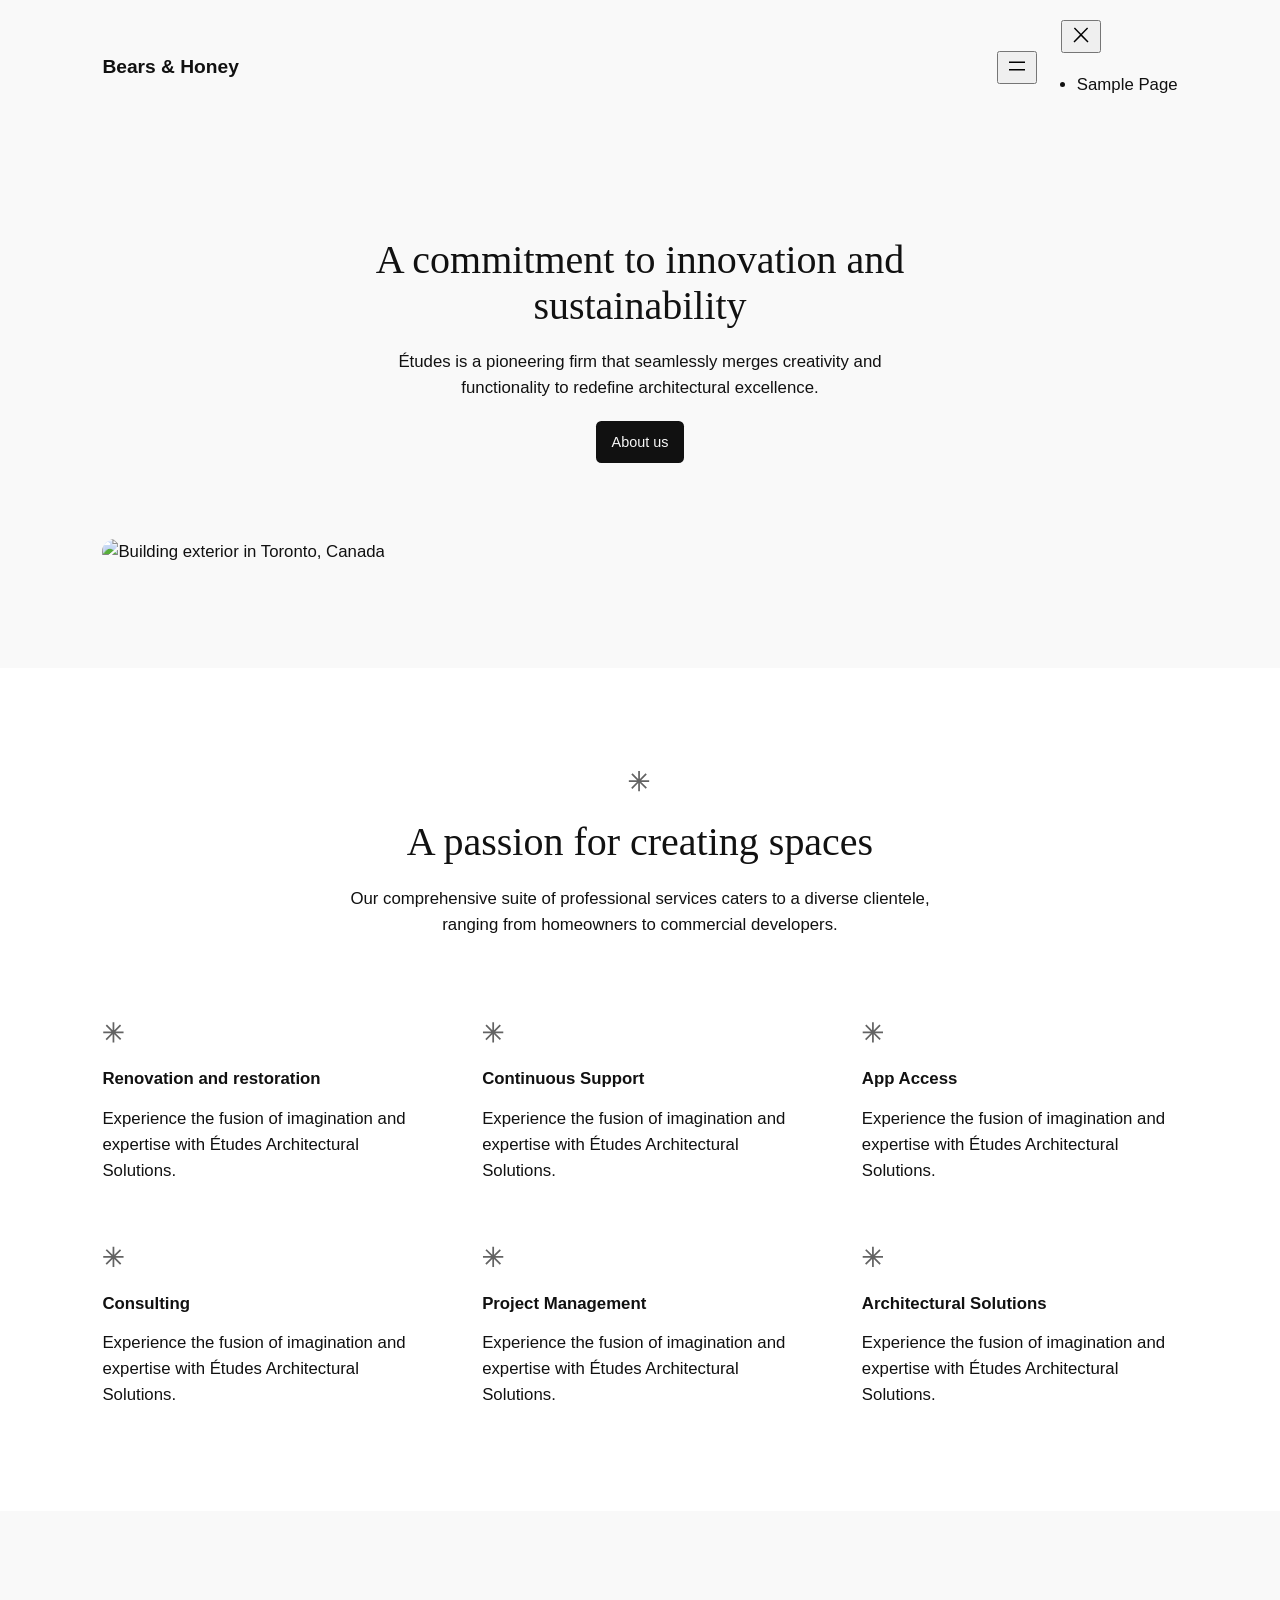
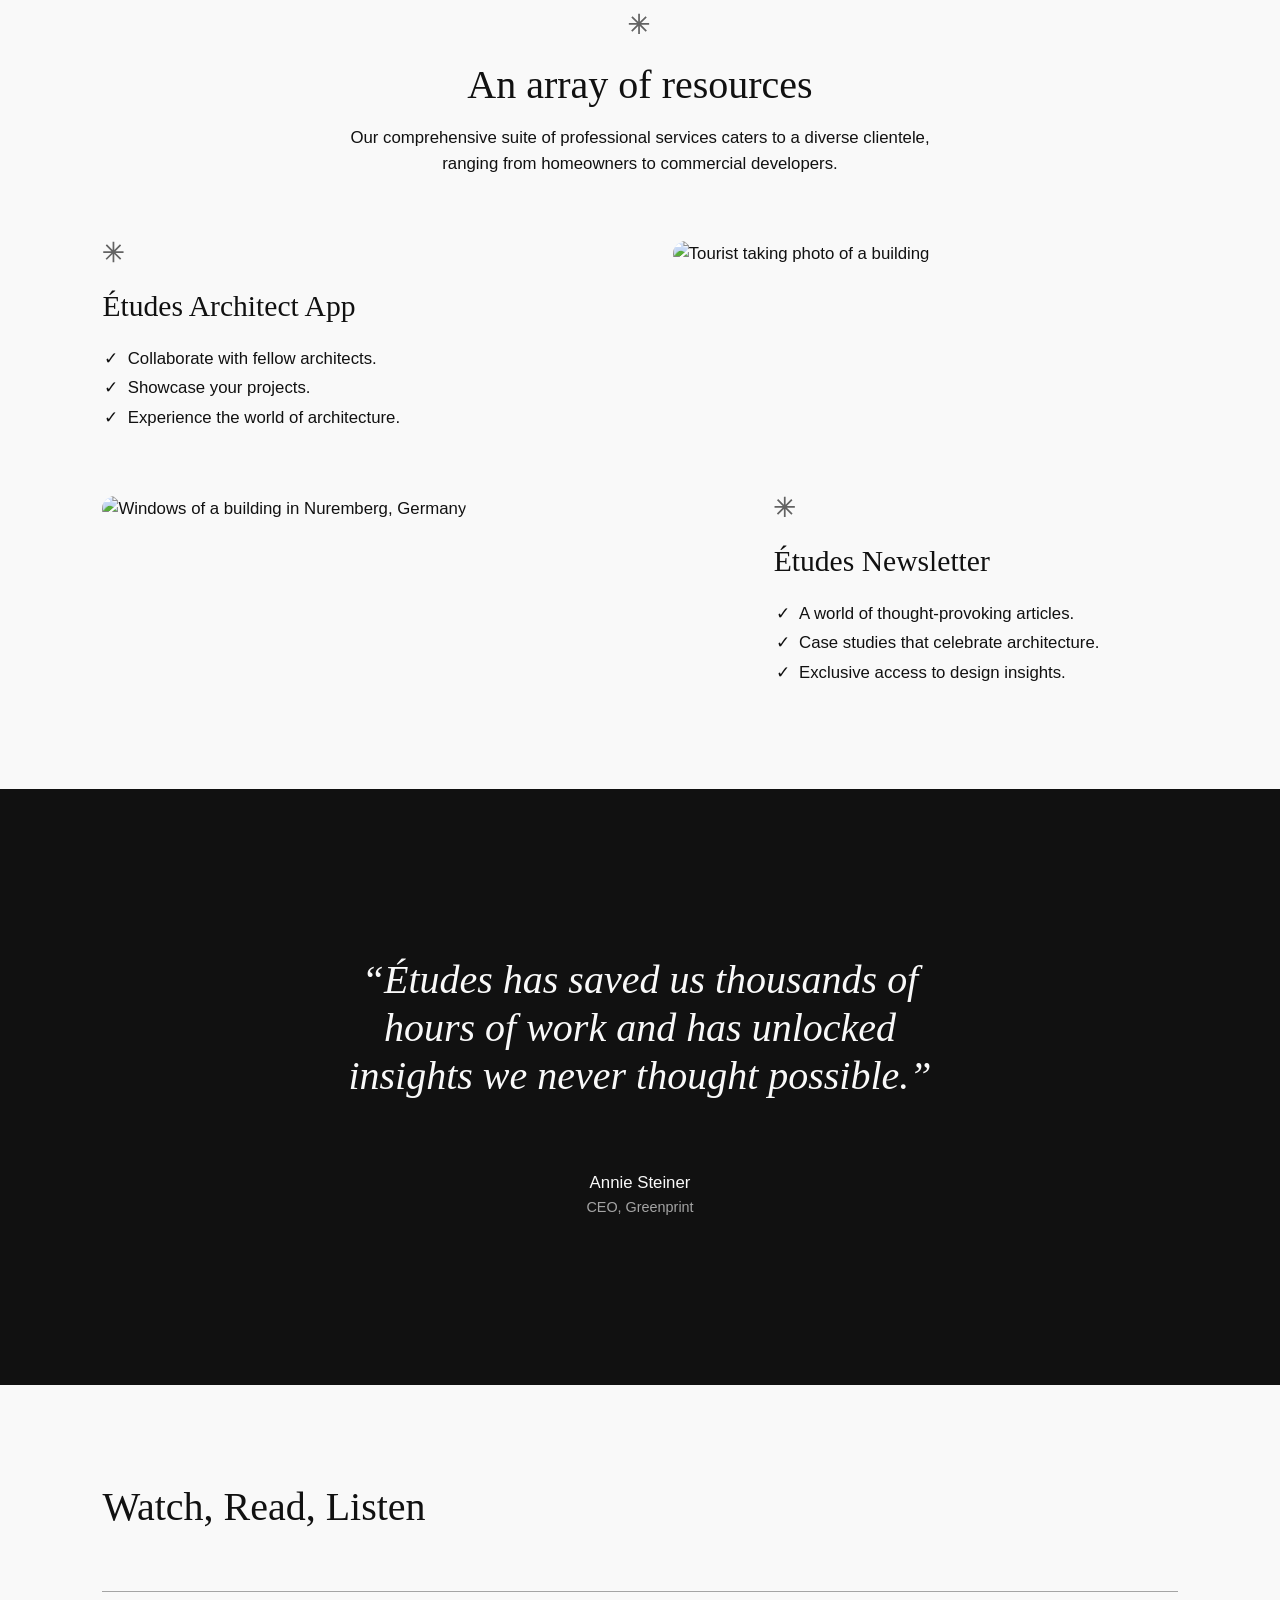
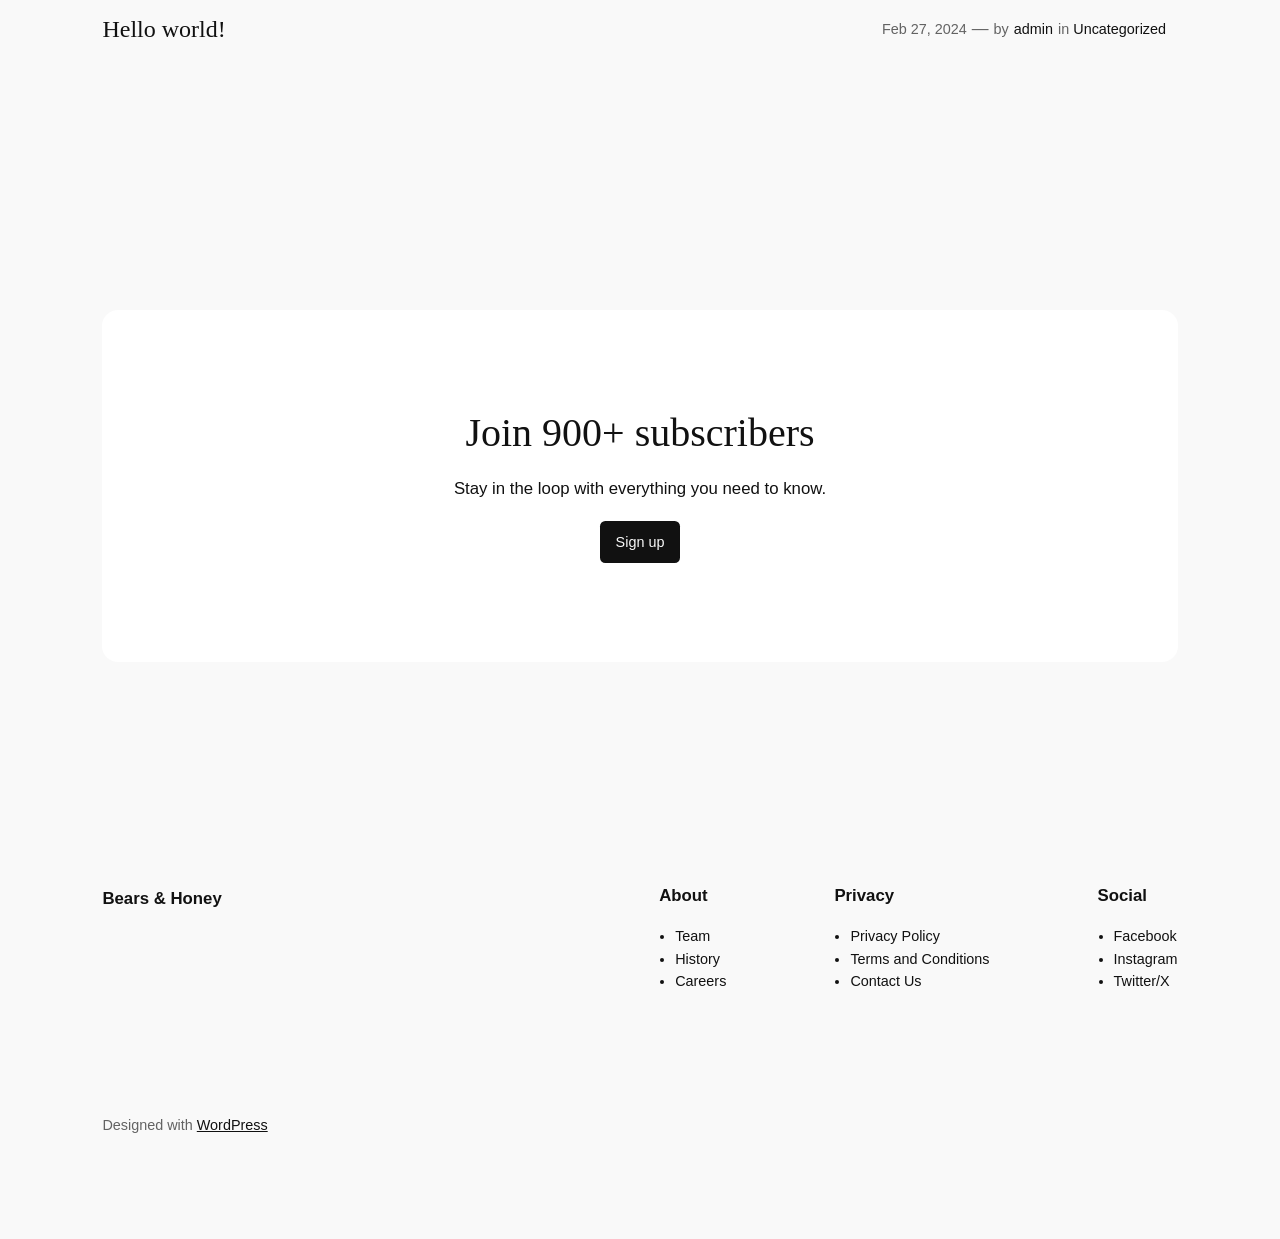
==== index.html @ a7cc1563 "deploy: 6e36312fa3c14f91b261da7eadc20a5114d0ccce" ====
<!DOCTYPE html><html lang="en-US"><head>
	<meta charset="UTF-8">
	<meta name="viewport" content="width=device-width, initial-scale=1">
<meta name="robots" content="max-image-preview:large">
<title>Bears &amp; Honey</title>
<link rel="dns-prefetch" href="//localhost">
<link rel="alternate" type="application/rss+xml" title="Bears &amp; Honey » Feed" href="/Assignment4/?feed=rss2">
<link rel="alternate" type="application/rss+xml" title="Bears &amp; Honey » Comments Feed" href="/Assignment4/?feed=comments-rss2">
<script>
window._wpemojiSettings = {"baseUrl":"https:\/\/s.w.org\/images\/core\/emoji\/14.0.0\/72x72\/","ext":".png","svgUrl":"https:\/\/s.w.org\/images\/core\/emoji\/14.0.0\/svg\/","svgExt":".svg","source":{"concatemoji":"/Assignment4/wp-includes\/js\/wp-emoji-release.min.js?ver=6.4.3"}};
/*! This file is auto-generated */
!function(i,n){var o,s,e;function c(e){try{var t={supportTests:e,timestamp:(new Date).valueOf()};sessionStorage.setItem(o,JSON.stringify(t))}catch(e){}}function p(e,t,n){e.clearRect(0,0,e.canvas.width,e.canvas.height),e.fillText(t,0,0);var t=new Uint32Array(e.getImageData(0,0,e.canvas.width,e.canvas.height).data),r=(e.clearRect(0,0,e.canvas.width,e.canvas.height),e.fillText(n,0,0),new Uint32Array(e.getImageData(0,0,e.canvas.width,e.canvas.height).data));return t.every(function(e,t){return e===r[t]})}function u(e,t,n){switch(t){case"flag":return n(e,"\ud83c\udff3\ufe0f\u200d\u26a7\ufe0f","\ud83c\udff3\ufe0f\u200b\u26a7\ufe0f")?!1:!n(e,"\ud83c\uddfa\ud83c\uddf3","\ud83c\uddfa\u200b\ud83c\uddf3")&&!n(e,"\ud83c\udff4\udb40\udc67\udb40\udc62\udb40\udc65\udb40\udc6e\udb40\udc67\udb40\udc7f","\ud83c\udff4\u200b\udb40\udc67\u200b\udb40\udc62\u200b\udb40\udc65\u200b\udb40\udc6e\u200b\udb40\udc67\u200b\udb40\udc7f");case"emoji":return!n(e,"\ud83e\udef1\ud83c\udffb\u200d\ud83e\udef2\ud83c\udfff","\ud83e\udef1\ud83c\udffb\u200b\ud83e\udef2\ud83c\udfff")}return!1}function f(e,t,n){var r="undefined"!=typeof WorkerGlobalScope&&self instanceof WorkerGlobalScope?new OffscreenCanvas(300,150):i.createElement("canvas"),a=r.getContext("2d",{willReadFrequently:!0}),o=(a.textBaseline="top",a.font="600 32px Arial",{});return e.forEach(function(e){o[e]=t(a,e,n)}),o}function t(e){var t=i.createElement("script");t.src=e,t.defer=!0,i.head.appendChild(t)}"undefined"!=typeof Promise&&(o="wpEmojiSettingsSupports",s=["flag","emoji"],n.supports={everything:!0,everythingExceptFlag:!0},e=new Promise(function(e){i.addEventListener("DOMContentLoaded",e,{once:!0})}),new Promise(function(t){var n=function(){try{var e=JSON.parse(sessionStorage.getItem(o));if("object"==typeof e&&"number"==typeof e.timestamp&&(new Date).valueOf()<e.timestamp+604800&&"object"==typeof e.supportTests)return e.supportTests}catch(e){}return null}();if(!n){if("undefined"!=typeof Worker&&"undefined"!=typeof OffscreenCanvas&&"undefined"!=typeof URL&&URL.createObjectURL&&"undefined"!=typeof Blob)try{var e="postMessage("+f.toString()+"("+[JSON.stringify(s),u.toString(),p.toString()].join(",")+"));",r=new Blob([e],{type:"text/javascript"}),a=new Worker(URL.createObjectURL(r),{name:"wpTestEmojiSupports"});return void(a.onmessage=function(e){c(n=e.data),a.terminate(),t(n)})}catch(e){}c(n=f(s,u,p))}t(n)}).then(function(e){for(var t in e)n.supports[t]=e[t],n.supports.everything=n.supports.everything&&n.supports[t],"flag"!==t&&(n.supports.everythingExceptFlag=n.supports.everythingExceptFlag&&n.supports[t]);n.supports.everythingExceptFlag=n.supports.everythingExceptFlag&&!n.supports.flag,n.DOMReady=!1,n.readyCallback=function(){n.DOMReady=!0}}).then(function(){return e}).then(function(){var e;n.supports.everything||(n.readyCallback(),(e=n.source||{}).concatemoji?t(e.concatemoji):e.wpemoji&&e.twemoji&&(t(e.twemoji),t(e.wpemoji)))}))}((window,document),window._wpemojiSettings);
</script>
<style id="wp-block-site-logo-inline-css">
.wp-block-site-logo{box-sizing:border-box;line-height:0}.wp-block-site-logo a{display:inline-block;line-height:0}.wp-block-site-logo.is-default-size img{height:auto;width:120px}.wp-block-site-logo img{height:auto;max-width:100%}.wp-block-site-logo a,.wp-block-site-logo img{border-radius:inherit}.wp-block-site-logo.aligncenter{margin-left:auto;margin-right:auto;text-align:center}.wp-block-site-logo.is-style-rounded{border-radius:9999px}
</style>
<style id="wp-block-site-title-inline-css">
.wp-block-site-title a{color:inherit}
.wp-block-site-title{font-family: var(--wp--preset--font-family--body);font-size: clamp(0.875rem, 0.875rem + ((1vw - 0.2rem) * 0.542), 1.2rem);font-style: normal;font-weight: 600;}
.wp-block-site-title a:where(:not(.wp-element-button)){text-decoration: none;}
.wp-block-site-title a:where(:not(.wp-element-button)):hover{text-decoration: none;}
</style>
<style id="wp-block-group-inline-css">
.wp-block-group{box-sizing:border-box}
</style>
<style id="wp-block-page-list-inline-css">
.wp-block-navigation .wp-block-page-list{align-items:var(--navigation-layout-align,initial);background-color:inherit;display:flex;flex-direction:var(--navigation-layout-direction,initial);flex-wrap:var(--navigation-layout-wrap,wrap);justify-content:var(--navigation-layout-justify,initial)}.wp-block-navigation .wp-block-navigation-item{background-color:inherit}
</style>
<link rel="stylesheet" id="wp-block-navigation-css" href="/Assignment4/wp-includes/blocks/navigation/style.min.css?ver=6.4.3" media="all">
<style id="wp-block-navigation-inline-css">
.wp-block-navigation{font-weight: 500;}
.wp-block-navigation a:where(:not(.wp-element-button)){color: inherit;text-decoration: none;}
.wp-block-navigation a:where(:not(.wp-element-button)):hover{text-decoration: underline;}
</style>
<style id="wp-block-heading-inline-css">
h1.has-background,h2.has-background,h3.has-background,h4.has-background,h5.has-background,h6.has-background{padding:1.25em 2.375em}h1.has-text-align-left[style*=writing-mode]:where([style*=vertical-lr]),h1.has-text-align-right[style*=writing-mode]:where([style*=vertical-rl]),h2.has-text-align-left[style*=writing-mode]:where([style*=vertical-lr]),h2.has-text-align-right[style*=writing-mode]:where([style*=vertical-rl]),h3.has-text-align-left[style*=writing-mode]:where([style*=vertical-lr]),h3.has-text-align-right[style*=writing-mode]:where([style*=vertical-rl]),h4.has-text-align-left[style*=writing-mode]:where([style*=vertical-lr]),h4.has-text-align-right[style*=writing-mode]:where([style*=vertical-rl]),h5.has-text-align-left[style*=writing-mode]:where([style*=vertical-lr]),h5.has-text-align-right[style*=writing-mode]:where([style*=vertical-rl]),h6.has-text-align-left[style*=writing-mode]:where([style*=vertical-lr]),h6.has-text-align-right[style*=writing-mode]:where([style*=vertical-rl]){rotate:180deg}

				.is-style-asterisk:before {
					content: '';
					width: 1.5rem;
					height: 3rem;
					background: var(--wp--preset--color--contrast-2, currentColor);
					clip-path: path('M11.93.684v8.039l5.633-5.633 1.216 1.23-5.66 5.66h8.04v1.737H13.2l5.701 5.701-1.23 1.23-5.742-5.742V21h-1.737v-8.094l-5.77 5.77-1.23-1.217 5.743-5.742H.842V9.98h8.162l-5.701-5.7 1.23-1.231 5.66 5.66V.684h1.737Z');
					display: block;
				}

				/* Hide the asterisk if the heading has no content, to avoid using empty headings to display the asterisk only, which is an A11Y issue */
				.is-style-asterisk:empty:before {
					content: none;
				}

				.is-style-asterisk:-moz-only-whitespace:before {
					content: none;
				}

				.is-style-asterisk.has-text-align-center:before {
					margin: 0 auto;
				}

				.is-style-asterisk.has-text-align-right:before {
					margin-left: auto;
				}

				.rtl .is-style-asterisk.has-text-align-left:before {
					margin-right: auto;
				}
</style>
<style id="wp-block-spacer-inline-css">
.wp-block-spacer{clear:both}
</style>
<style id="wp-block-paragraph-inline-css">
.is-small-text{font-size:.875em}.is-regular-text{font-size:1em}.is-large-text{font-size:2.25em}.is-larger-text{font-size:3em}.has-drop-cap:not(:focus):first-letter{float:left;font-size:8.4em;font-style:normal;font-weight:100;line-height:.68;margin:.05em .1em 0 0;text-transform:uppercase}body.rtl .has-drop-cap:not(:focus):first-letter{float:none;margin-left:.1em}p.has-drop-cap.has-background{overflow:hidden}p.has-background{padding:1.25em 2.375em}:where(p.has-text-color:not(.has-link-color)) a{color:inherit}p.has-text-align-left[style*="writing-mode:vertical-lr"],p.has-text-align-right[style*="writing-mode:vertical-rl"]{rotate:180deg}
</style>
<style id="wp-block-button-inline-css">
.wp-block-button__link{box-sizing:border-box;cursor:pointer;display:inline-block;text-align:center;word-break:break-word}.wp-block-button__link.aligncenter{text-align:center}.wp-block-button__link.alignright{text-align:right}:where(.wp-block-button__link){border-radius:9999px;box-shadow:none;padding:calc(.667em + 2px) calc(1.333em + 2px);text-decoration:none}.wp-block-button[style*=text-decoration] .wp-block-button__link{text-decoration:inherit}.wp-block-buttons>.wp-block-button.has-custom-width{max-width:none}.wp-block-buttons>.wp-block-button.has-custom-width .wp-block-button__link{width:100%}.wp-block-buttons>.wp-block-button.has-custom-font-size .wp-block-button__link{font-size:inherit}.wp-block-buttons>.wp-block-button.wp-block-button__width-25{width:calc(25% - var(--wp--style--block-gap, .5em)*.75)}.wp-block-buttons>.wp-block-button.wp-block-button__width-50{width:calc(50% - var(--wp--style--block-gap, .5em)*.5)}.wp-block-buttons>.wp-block-button.wp-block-button__width-75{width:calc(75% - var(--wp--style--block-gap, .5em)*.25)}.wp-block-buttons>.wp-block-button.wp-block-button__width-100{flex-basis:100%;width:100%}.wp-block-buttons.is-vertical>.wp-block-button.wp-block-button__width-25{width:25%}.wp-block-buttons.is-vertical>.wp-block-button.wp-block-button__width-50{width:50%}.wp-block-buttons.is-vertical>.wp-block-button.wp-block-button__width-75{width:75%}.wp-block-button.is-style-squared,.wp-block-button__link.wp-block-button.is-style-squared{border-radius:0}.wp-block-button.no-border-radius,.wp-block-button__link.no-border-radius{border-radius:0!important}.wp-block-button .wp-block-button__link.is-style-outline,.wp-block-button.is-style-outline>.wp-block-button__link{border:2px solid;padding:.667em 1.333em}.wp-block-button .wp-block-button__link.is-style-outline:not(.has-text-color),.wp-block-button.is-style-outline>.wp-block-button__link:not(.has-text-color){color:currentColor}.wp-block-button .wp-block-button__link.is-style-outline:not(.has-background),.wp-block-button.is-style-outline>.wp-block-button__link:not(.has-background){background-color:transparent;background-image:none}.wp-block-button .wp-block-button__link:where(.has-border-color){border-width:initial}.wp-block-button .wp-block-button__link:where([style*=border-top-color]){border-top-width:medium}.wp-block-button .wp-block-button__link:where([style*=border-right-color]){border-right-width:medium}.wp-block-button .wp-block-button__link:where([style*=border-bottom-color]){border-bottom-width:medium}.wp-block-button .wp-block-button__link:where([style*=border-left-color]){border-left-width:medium}.wp-block-button .wp-block-button__link:where([style*=border-style]){border-width:initial}.wp-block-button .wp-block-button__link:where([style*=border-top-style]){border-top-width:medium}.wp-block-button .wp-block-button__link:where([style*=border-right-style]){border-right-width:medium}.wp-block-button .wp-block-button__link:where([style*=border-bottom-style]){border-bottom-width:medium}.wp-block-button .wp-block-button__link:where([style*=border-left-style]){border-left-width:medium}
.is-style-outline.is-style-outline.wp-block-button .wp-block-button__link{border-width: 1px;padding-top: calc(0.6rem - 1px);padding-right: calc(1rem - 1px);padding-bottom: calc(0.6rem - 1px);padding-left: calc(1rem - 1px);}
</style>
<style id="twentytwentyfour-button-style-outline-inline-css">
.wp-block-button.is-style-outline
	> .wp-block-button__link:not(.has-text-color, .has-background):hover {
	background-color: var(--wp--preset--color--contrast-2, var(--wp--preset--color--contrast, transparent));
	color: var(--wp--preset--color--base);
	border-color: var(--wp--preset--color--contrast-2, var(--wp--preset--color--contrast, currentColor));
}

</style>
<style id="wp-block-buttons-inline-css">
.wp-block-buttons.is-vertical{flex-direction:column}.wp-block-buttons.is-vertical>.wp-block-button:last-child{margin-bottom:0}.wp-block-buttons>.wp-block-button{display:inline-block;margin:0}.wp-block-buttons.is-content-justification-left{justify-content:flex-start}.wp-block-buttons.is-content-justification-left.is-vertical{align-items:flex-start}.wp-block-buttons.is-content-justification-center{justify-content:center}.wp-block-buttons.is-content-justification-center.is-vertical{align-items:center}.wp-block-buttons.is-content-justification-right{justify-content:flex-end}.wp-block-buttons.is-content-justification-right.is-vertical{align-items:flex-end}.wp-block-buttons.is-content-justification-space-between{justify-content:space-between}.wp-block-buttons.aligncenter{text-align:center}.wp-block-buttons:not(.is-content-justification-space-between,.is-content-justification-right,.is-content-justification-left,.is-content-justification-center) .wp-block-button.aligncenter{margin-left:auto;margin-right:auto;width:100%}.wp-block-buttons[style*=text-decoration] .wp-block-button,.wp-block-buttons[style*=text-decoration] .wp-block-button__link{text-decoration:inherit}.wp-block-buttons.has-custom-font-size .wp-block-button__link{font-size:inherit}.wp-block-button.aligncenter{text-align:center}
.wp-block-buttons-is-layout-flow > :first-child:first-child{margin-block-start: 0;}.wp-block-buttons-is-layout-flow > :last-child:last-child{margin-block-end: 0;}.wp-block-buttons-is-layout-flow > *{margin-block-start: 0.7rem;margin-block-end: 0;}.wp-block-buttons-is-layout-constrained > :first-child:first-child{margin-block-start: 0;}.wp-block-buttons-is-layout-constrained > :last-child:last-child{margin-block-end: 0;}.wp-block-buttons-is-layout-constrained > *{margin-block-start: 0.7rem;margin-block-end: 0;}.wp-block-buttons-is-layout-flex{gap: 0.7rem;}.wp-block-buttons-is-layout-grid{gap: 0.7rem;}
</style>
<link rel="stylesheet" id="wp-block-image-css" href="/Assignment4/wp-includes/blocks/image/style.min.css?ver=6.4.3" media="all">
<style id="wp-block-image-inline-css">
.is-style-rounded.is-style-rounded.wp-block-image img,.is-style-rounded.is-style-rounded.wp-block-image  .wp-block-image__crop-area,.is-style-rounded.is-style-rounded.wp-block-image  .components-placeholder{border-radius: var(--wp--preset--spacing--20);}
</style>
<style id="wp-block-columns-inline-css">
.wp-block-columns{align-items:normal!important;box-sizing:border-box;display:flex;flex-wrap:wrap!important}@media (min-width:782px){.wp-block-columns{flex-wrap:nowrap!important}}.wp-block-columns.are-vertically-aligned-top{align-items:flex-start}.wp-block-columns.are-vertically-aligned-center{align-items:center}.wp-block-columns.are-vertically-aligned-bottom{align-items:flex-end}@media (max-width:781px){.wp-block-columns:not(.is-not-stacked-on-mobile)>.wp-block-column{flex-basis:100%!important}}@media (min-width:782px){.wp-block-columns:not(.is-not-stacked-on-mobile)>.wp-block-column{flex-basis:0;flex-grow:1}.wp-block-columns:not(.is-not-stacked-on-mobile)>.wp-block-column[style*=flex-basis]{flex-grow:0}}.wp-block-columns.is-not-stacked-on-mobile{flex-wrap:nowrap!important}.wp-block-columns.is-not-stacked-on-mobile>.wp-block-column{flex-basis:0;flex-grow:1}.wp-block-columns.is-not-stacked-on-mobile>.wp-block-column[style*=flex-basis]{flex-grow:0}:where(.wp-block-columns){margin-bottom:1.75em}:where(.wp-block-columns.has-background){padding:1.25em 2.375em}.wp-block-column{flex-grow:1;min-width:0;overflow-wrap:break-word;word-break:break-word}.wp-block-column.is-vertically-aligned-top{align-self:flex-start}.wp-block-column.is-vertically-aligned-center{align-self:center}.wp-block-column.is-vertically-aligned-bottom{align-self:flex-end}.wp-block-column.is-vertically-aligned-stretch{align-self:stretch}.wp-block-column.is-vertically-aligned-bottom,.wp-block-column.is-vertically-aligned-center,.wp-block-column.is-vertically-aligned-top{width:100%}
</style>
<style id="wp-block-list-inline-css">
ol,ul{box-sizing:border-box}ol.has-background,ul.has-background{padding:1.25em 2.375em}

				ul.is-style-checkmark-list {
					list-style-type: "\2713";
				}

				ul.is-style-checkmark-list li {
					padding-inline-start: 1ch;
				}
ol,ul{padding-left: var(--wp--preset--spacing--10);}
</style>
<style id="wp-block-separator-inline-css">
@charset "UTF-8";.wp-block-separator{border:1px solid;border-left:none;border-right:none}.wp-block-separator.is-style-dots{background:none!important;border:none;height:auto;line-height:1;text-align:center}.wp-block-separator.is-style-dots:before{color:currentColor;content:"···";font-family:serif;font-size:1.5em;letter-spacing:2em;padding-left:2em}
.wp-block-separator{border-color: currentColor;border-width: 0 0 1px 0;border-style: solid;color: var(--wp--preset--color--contrast);}
</style>
<style id="wp-block-post-title-inline-css">
.wp-block-post-title{box-sizing:border-box;word-break:break-word}.wp-block-post-title a{display:inline-block}
.wp-block-post-title a:where(:not(.wp-element-button)){text-decoration: none;}
.wp-block-post-title a:where(:not(.wp-element-button)):hover{text-decoration: underline;}
</style>
<style id="wp-block-post-date-inline-css">
.wp-block-post-date{box-sizing:border-box}
.wp-block-post-date{color: var(--wp--preset--color--contrast-2);font-size: var(--wp--preset--font-size--small);}
.wp-block-post-date a:where(:not(.wp-element-button)){color: var(--wp--preset--color--contrast-2);text-decoration: none;}
.wp-block-post-date a:where(:not(.wp-element-button)):hover{text-decoration: underline;}
</style>
<style id="wp-block-post-author-name-inline-css">
.wp-block-post-author-name{font-size: var(--wp--preset--font-size--small);}
.wp-block-post-author-name a:where(:not(.wp-element-button)){text-decoration: none;}
.wp-block-post-author-name a:where(:not(.wp-element-button)):hover{text-decoration: underline;}
</style>
<style id="wp-block-post-terms-inline-css">
.wp-block-post-terms{box-sizing:border-box}.wp-block-post-terms .wp-block-post-terms__separator{white-space:pre-wrap}

				.is-style-pill a,
				.is-style-pill span:not([class], [data-rich-text-placeholder]) {
					display: inline-block;
					background-color: var(--wp--preset--color--base-2);
					padding: 0.375rem 0.875rem;
					border-radius: var(--wp--preset--spacing--20);
				}

				.is-style-pill a:hover {
					background-color: var(--wp--preset--color--contrast-3);
				}
.wp-block-post-terms{font-size: var(--wp--preset--font-size--small);}
.wp-block-post-terms a:where(:not(.wp-element-button)){text-decoration: none;}
.wp-block-post-terms a:where(:not(.wp-element-button)):hover{text-decoration: underline;}
</style>
<style id="wp-block-post-template-inline-css">
.wp-block-post-template{list-style:none;margin-bottom:0;margin-top:0;max-width:100%;padding:0}.wp-block-post-template.wp-block-post-template{background:none}.wp-block-post-template.is-flex-container{display:flex;flex-direction:row;flex-wrap:wrap;gap:1.25em}.wp-block-post-template.is-flex-container>li{margin:0;width:100%}@media (min-width:600px){.wp-block-post-template.is-flex-container.is-flex-container.columns-2>li{width:calc(50% - .625em)}.wp-block-post-template.is-flex-container.is-flex-container.columns-3>li{width:calc(33.33333% - .83333em)}.wp-block-post-template.is-flex-container.is-flex-container.columns-4>li{width:calc(25% - .9375em)}.wp-block-post-template.is-flex-container.is-flex-container.columns-5>li{width:calc(20% - 1em)}.wp-block-post-template.is-flex-container.is-flex-container.columns-6>li{width:calc(16.66667% - 1.04167em)}}@media (max-width:600px){.wp-block-post-template-is-layout-grid.wp-block-post-template-is-layout-grid.wp-block-post-template-is-layout-grid.wp-block-post-template-is-layout-grid{grid-template-columns:1fr}}.wp-block-post-template-is-layout-constrained>li>.alignright,.wp-block-post-template-is-layout-flow>li>.alignright{-webkit-margin-start:2em;-webkit-margin-end:0;float:right;margin-inline-end:0;margin-inline-start:2em}.wp-block-post-template-is-layout-constrained>li>.alignleft,.wp-block-post-template-is-layout-flow>li>.alignleft{-webkit-margin-start:0;-webkit-margin-end:2em;float:left;margin-inline-end:2em;margin-inline-start:0}.wp-block-post-template-is-layout-constrained>li>.aligncenter,.wp-block-post-template-is-layout-flow>li>.aligncenter{-webkit-margin-start:auto;-webkit-margin-end:auto;margin-inline-end:auto;margin-inline-start:auto}
</style>
<style id="wp-block-query-pagination-inline-css">
.wp-block-query-pagination>.wp-block-query-pagination-next,.wp-block-query-pagination>.wp-block-query-pagination-numbers,.wp-block-query-pagination>.wp-block-query-pagination-previous{margin-bottom:.5em;margin-right:.5em}.wp-block-query-pagination>.wp-block-query-pagination-next:last-child,.wp-block-query-pagination>.wp-block-query-pagination-numbers:last-child,.wp-block-query-pagination>.wp-block-query-pagination-previous:last-child{margin-right:0}.wp-block-query-pagination.is-content-justification-space-between>.wp-block-query-pagination-next:last-of-type{-webkit-margin-start:auto;margin-inline-start:auto}.wp-block-query-pagination.is-content-justification-space-between>.wp-block-query-pagination-previous:first-child{-webkit-margin-end:auto;margin-inline-end:auto}.wp-block-query-pagination .wp-block-query-pagination-previous-arrow{display:inline-block;margin-right:1ch}.wp-block-query-pagination .wp-block-query-pagination-previous-arrow:not(.is-arrow-chevron){transform:scaleX(1)}.wp-block-query-pagination .wp-block-query-pagination-next-arrow{display:inline-block;margin-left:1ch}.wp-block-query-pagination .wp-block-query-pagination-next-arrow:not(.is-arrow-chevron){transform:scaleX(1)}.wp-block-query-pagination.aligncenter{justify-content:center}
</style>
<style id="wp-block-query-no-results-inline-css">
.wp-block-query-no-results{padding-top: var(--wp--preset--spacing--30);}
</style>
<style id="wp-block-site-tagline-inline-css">
.wp-block-site-tagline{color: var(--wp--preset--color--contrast-2);font-size: var(--wp--preset--font-size--small);}
</style>
<style id="wp-block-navigation-link-inline-css">
.wp-block-navigation .wp-block-navigation-item__label{overflow-wrap:break-word}.wp-block-navigation .wp-block-navigation-item__description{display:none}

				.is-style-arrow-link .wp-block-navigation-item__label:after {
					content: "\2197";
					padding-inline-start: 0.25rem;
					vertical-align: middle;
					text-decoration: none;
					display: inline-block;
				}
</style>
<style id="wp-emoji-styles-inline-css">

	img.wp-smiley, img.emoji {
		display: inline !important;
		border: none !important;
		box-shadow: none !important;
		height: 1em !important;
		width: 1em !important;
		margin: 0 0.07em !important;
		vertical-align: -0.1em !important;
		background: none !important;
		padding: 0 !important;
	}
</style>
<style id="wp-block-library-inline-css">
:root{--wp-admin-theme-color:#007cba;--wp-admin-theme-color--rgb:0,124,186;--wp-admin-theme-color-darker-10:#006ba1;--wp-admin-theme-color-darker-10--rgb:0,107,161;--wp-admin-theme-color-darker-20:#005a87;--wp-admin-theme-color-darker-20--rgb:0,90,135;--wp-admin-border-width-focus:2px;--wp-block-synced-color:#7a00df;--wp-block-synced-color--rgb:122,0,223}@media (min-resolution:192dpi){:root{--wp-admin-border-width-focus:1.5px}}.wp-element-button{cursor:pointer}:root{--wp--preset--font-size--normal:16px;--wp--preset--font-size--huge:42px}:root .has-very-light-gray-background-color{background-color:#eee}:root .has-very-dark-gray-background-color{background-color:#313131}:root .has-very-light-gray-color{color:#eee}:root .has-very-dark-gray-color{color:#313131}:root .has-vivid-green-cyan-to-vivid-cyan-blue-gradient-background{background:linear-gradient(135deg,#00d084,#0693e3)}:root .has-purple-crush-gradient-background{background:linear-gradient(135deg,#34e2e4,#4721fb 50%,#ab1dfe)}:root .has-hazy-dawn-gradient-background{background:linear-gradient(135deg,#faaca8,#dad0ec)}:root .has-subdued-olive-gradient-background{background:linear-gradient(135deg,#fafae1,#67a671)}:root .has-atomic-cream-gradient-background{background:linear-gradient(135deg,#fdd79a,#004a59)}:root .has-nightshade-gradient-background{background:linear-gradient(135deg,#330968,#31cdcf)}:root .has-midnight-gradient-background{background:linear-gradient(135deg,#020381,#2874fc)}.has-regular-font-size{font-size:1em}.has-larger-font-size{font-size:2.625em}.has-normal-font-size{font-size:var(--wp--preset--font-size--normal)}.has-huge-font-size{font-size:var(--wp--preset--font-size--huge)}.has-text-align-center{text-align:center}.has-text-align-left{text-align:left}.has-text-align-right{text-align:right}#end-resizable-editor-section{display:none}.aligncenter{clear:both}.items-justified-left{justify-content:flex-start}.items-justified-center{justify-content:center}.items-justified-right{justify-content:flex-end}.items-justified-space-between{justify-content:space-between}.screen-reader-text{clip:rect(1px,1px,1px,1px);word-wrap:normal!important;border:0;-webkit-clip-path:inset(50%);clip-path:inset(50%);height:1px;margin:-1px;overflow:hidden;padding:0;position:absolute;width:1px}.screen-reader-text:focus{clip:auto!important;background-color:#ddd;-webkit-clip-path:none;clip-path:none;color:#444;display:block;font-size:1em;height:auto;left:5px;line-height:normal;padding:15px 23px 14px;text-decoration:none;top:5px;width:auto;z-index:100000}html :where(.has-border-color){border-style:solid}html :where([style*=border-top-color]){border-top-style:solid}html :where([style*=border-right-color]){border-right-style:solid}html :where([style*=border-bottom-color]){border-bottom-style:solid}html :where([style*=border-left-color]){border-left-style:solid}html :where([style*=border-width]){border-style:solid}html :where([style*=border-top-width]){border-top-style:solid}html :where([style*=border-right-width]){border-right-style:solid}html :where([style*=border-bottom-width]){border-bottom-style:solid}html :where([style*=border-left-width]){border-left-style:solid}html :where(img[class*=wp-image-]){height:auto;max-width:100%}:where(figure){margin:0 0 1em}html :where(.is-position-sticky){--wp-admin--admin-bar--position-offset:var(--wp-admin--admin-bar--height,0px)}@media screen and (max-width:600px){html :where(.is-position-sticky){--wp-admin--admin-bar--position-offset:0px}}
</style>
<style id="global-styles-inline-css">
body{--wp--preset--color--black: #000000;--wp--preset--color--cyan-bluish-gray: #abb8c3;--wp--preset--color--white: #ffffff;--wp--preset--color--pale-pink: #f78da7;--wp--preset--color--vivid-red: #cf2e2e;--wp--preset--color--luminous-vivid-orange: #ff6900;--wp--preset--color--luminous-vivid-amber: #fcb900;--wp--preset--color--light-green-cyan: #7bdcb5;--wp--preset--color--vivid-green-cyan: #00d084;--wp--preset--color--pale-cyan-blue: #8ed1fc;--wp--preset--color--vivid-cyan-blue: #0693e3;--wp--preset--color--vivid-purple: #9b51e0;--wp--preset--color--base: #f9f9f9;--wp--preset--color--base-2: #ffffff;--wp--preset--color--contrast: #111111;--wp--preset--color--contrast-2: #636363;--wp--preset--color--contrast-3: #A4A4A4;--wp--preset--color--accent: #cfcabe;--wp--preset--color--accent-2: #c2a990;--wp--preset--color--accent-3: #d8613c;--wp--preset--color--accent-4: #b1c5a4;--wp--preset--color--accent-5: #b5bdbc;--wp--preset--gradient--vivid-cyan-blue-to-vivid-purple: linear-gradient(135deg,rgba(6,147,227,1) 0%,rgb(155,81,224) 100%);--wp--preset--gradient--light-green-cyan-to-vivid-green-cyan: linear-gradient(135deg,rgb(122,220,180) 0%,rgb(0,208,130) 100%);--wp--preset--gradient--luminous-vivid-amber-to-luminous-vivid-orange: linear-gradient(135deg,rgba(252,185,0,1) 0%,rgba(255,105,0,1) 100%);--wp--preset--gradient--luminous-vivid-orange-to-vivid-red: linear-gradient(135deg,rgba(255,105,0,1) 0%,rgb(207,46,46) 100%);--wp--preset--gradient--very-light-gray-to-cyan-bluish-gray: linear-gradient(135deg,rgb(238,238,238) 0%,rgb(169,184,195) 100%);--wp--preset--gradient--cool-to-warm-spectrum: linear-gradient(135deg,rgb(74,234,220) 0%,rgb(151,120,209) 20%,rgb(207,42,186) 40%,rgb(238,44,130) 60%,rgb(251,105,98) 80%,rgb(254,248,76) 100%);--wp--preset--gradient--blush-light-purple: linear-gradient(135deg,rgb(255,206,236) 0%,rgb(152,150,240) 100%);--wp--preset--gradient--blush-bordeaux: linear-gradient(135deg,rgb(254,205,165) 0%,rgb(254,45,45) 50%,rgb(107,0,62) 100%);--wp--preset--gradient--luminous-dusk: linear-gradient(135deg,rgb(255,203,112) 0%,rgb(199,81,192) 50%,rgb(65,88,208) 100%);--wp--preset--gradient--pale-ocean: linear-gradient(135deg,rgb(255,245,203) 0%,rgb(182,227,212) 50%,rgb(51,167,181) 100%);--wp--preset--gradient--electric-grass: linear-gradient(135deg,rgb(202,248,128) 0%,rgb(113,206,126) 100%);--wp--preset--gradient--midnight: linear-gradient(135deg,rgb(2,3,129) 0%,rgb(40,116,252) 100%);--wp--preset--gradient--gradient-1: linear-gradient(to bottom, #cfcabe 0%, #F9F9F9 100%);--wp--preset--gradient--gradient-2: linear-gradient(to bottom, #C2A990 0%, #F9F9F9 100%);--wp--preset--gradient--gradient-3: linear-gradient(to bottom, #D8613C 0%, #F9F9F9 100%);--wp--preset--gradient--gradient-4: linear-gradient(to bottom, #B1C5A4 0%, #F9F9F9 100%);--wp--preset--gradient--gradient-5: linear-gradient(to bottom, #B5BDBC 0%, #F9F9F9 100%);--wp--preset--gradient--gradient-6: linear-gradient(to bottom, #A4A4A4 0%, #F9F9F9 100%);--wp--preset--gradient--gradient-7: linear-gradient(to bottom, #cfcabe 50%, #F9F9F9 50%);--wp--preset--gradient--gradient-8: linear-gradient(to bottom, #C2A990 50%, #F9F9F9 50%);--wp--preset--gradient--gradient-9: linear-gradient(to bottom, #D8613C 50%, #F9F9F9 50%);--wp--preset--gradient--gradient-10: linear-gradient(to bottom, #B1C5A4 50%, #F9F9F9 50%);--wp--preset--gradient--gradient-11: linear-gradient(to bottom, #B5BDBC 50%, #F9F9F9 50%);--wp--preset--gradient--gradient-12: linear-gradient(to bottom, #A4A4A4 50%, #F9F9F9 50%);--wp--preset--font-size--small: 0.9rem;--wp--preset--font-size--medium: 1.05rem;--wp--preset--font-size--large: clamp(1.39rem, 1.39rem + ((1vw - 0.2rem) * 0.767), 1.85rem);--wp--preset--font-size--x-large: clamp(1.85rem, 1.85rem + ((1vw - 0.2rem) * 1.083), 2.5rem);--wp--preset--font-size--xx-large: clamp(2.5rem, 2.5rem + ((1vw - 0.2rem) * 1.283), 3.27rem);--wp--preset--font-family--body: "Inter", sans-serif;--wp--preset--font-family--heading: Cardo;--wp--preset--font-family--system-sans-serif: -apple-system, BlinkMacSystemFont, avenir next, avenir, segoe ui, helvetica neue, helvetica, Cantarell, Ubuntu, roboto, noto, arial, sans-serif;--wp--preset--font-family--system-serif: Iowan Old Style, Apple Garamond, Baskerville, Times New Roman, Droid Serif, Times, Source Serif Pro, serif, Apple Color Emoji, Segoe UI Emoji, Segoe UI Symbol;--wp--preset--spacing--10: 1rem;--wp--preset--spacing--20: min(1.5rem, 2vw);--wp--preset--spacing--30: min(2.5rem, 3vw);--wp--preset--spacing--40: min(4rem, 5vw);--wp--preset--spacing--50: min(6.5rem, 8vw);--wp--preset--spacing--60: min(10.5rem, 13vw);--wp--preset--shadow--natural: 6px 6px 9px rgba(0, 0, 0, 0.2);--wp--preset--shadow--deep: 12px 12px 50px rgba(0, 0, 0, 0.4);--wp--preset--shadow--sharp: 6px 6px 0px rgba(0, 0, 0, 0.2);--wp--preset--shadow--outlined: 6px 6px 0px -3px rgba(255, 255, 255, 1), 6px 6px rgba(0, 0, 0, 1);--wp--preset--shadow--crisp: 6px 6px 0px rgba(0, 0, 0, 1);}body { margin: 0;--wp--style--global--content-size: 620px;--wp--style--global--wide-size: 1280px; }.wp-site-blocks { padding-top: var(--wp--style--root--padding-top); padding-bottom: var(--wp--style--root--padding-bottom); }.has-global-padding { padding-right: var(--wp--style--root--padding-right); padding-left: var(--wp--style--root--padding-left); }.has-global-padding :where(.has-global-padding:not(.wp-block-block)) { padding-right: 0; padding-left: 0; }.has-global-padding > .alignfull { margin-right: calc(var(--wp--style--root--padding-right) * -1); margin-left: calc(var(--wp--style--root--padding-left) * -1); }.has-global-padding :where(.has-global-padding:not(.wp-block-block)) > .alignfull { margin-right: 0; margin-left: 0; }.has-global-padding > .alignfull:where(:not(.has-global-padding):not(.is-layout-flex):not(.is-layout-grid)) > :where([class*="wp-block-"]:not(.alignfull):not([class*="__"]),p,h1,h2,h3,h4,h5,h6,ul,ol) { padding-right: var(--wp--style--root--padding-right); padding-left: var(--wp--style--root--padding-left); }.has-global-padding :where(.has-global-padding) > .alignfull:where(:not(.has-global-padding)) > :where([class*="wp-block-"]:not(.alignfull):not([class*="__"]),p,h1,h2,h3,h4,h5,h6,ul,ol) { padding-right: 0; padding-left: 0; }.wp-site-blocks > .alignleft { float: left; margin-right: 2em; }.wp-site-blocks > .alignright { float: right; margin-left: 2em; }.wp-site-blocks > .aligncenter { justify-content: center; margin-left: auto; margin-right: auto; }:where(.wp-site-blocks) > * { margin-block-start: 1.2rem; margin-block-end: 0; }:where(.wp-site-blocks) > :first-child:first-child { margin-block-start: 0; }:where(.wp-site-blocks) > :last-child:last-child { margin-block-end: 0; }body { --wp--style--block-gap: 1.2rem; }:where(body .is-layout-flow)  > :first-child:first-child{margin-block-start: 0;}:where(body .is-layout-flow)  > :last-child:last-child{margin-block-end: 0;}:where(body .is-layout-flow)  > *{margin-block-start: 1.2rem;margin-block-end: 0;}:where(body .is-layout-constrained)  > :first-child:first-child{margin-block-start: 0;}:where(body .is-layout-constrained)  > :last-child:last-child{margin-block-end: 0;}:where(body .is-layout-constrained)  > *{margin-block-start: 1.2rem;margin-block-end: 0;}:where(body .is-layout-flex) {gap: 1.2rem;}:where(body .is-layout-grid) {gap: 1.2rem;}body .is-layout-flow > .alignleft{float: left;margin-inline-start: 0;margin-inline-end: 2em;}body .is-layout-flow > .alignright{float: right;margin-inline-start: 2em;margin-inline-end: 0;}body .is-layout-flow > .aligncenter{margin-left: auto !important;margin-right: auto !important;}body .is-layout-constrained > .alignleft{float: left;margin-inline-start: 0;margin-inline-end: 2em;}body .is-layout-constrained > .alignright{float: right;margin-inline-start: 2em;margin-inline-end: 0;}body .is-layout-constrained > .aligncenter{margin-left: auto !important;margin-right: auto !important;}body .is-layout-constrained > :where(:not(.alignleft):not(.alignright):not(.alignfull)){max-width: var(--wp--style--global--content-size);margin-left: auto !important;margin-right: auto !important;}body .is-layout-constrained > .alignwide{max-width: var(--wp--style--global--wide-size);}body .is-layout-flex{display: flex;}body .is-layout-flex{flex-wrap: wrap;align-items: center;}body .is-layout-flex > *{margin: 0;}body .is-layout-grid{display: grid;}body .is-layout-grid > *{margin: 0;}body{background-color: var(--wp--preset--color--base);color: var(--wp--preset--color--contrast);font-family: var(--wp--preset--font-family--body);font-size: var(--wp--preset--font-size--medium);font-style: normal;font-weight: 400;line-height: 1.55;--wp--style--root--padding-top: 0px;--wp--style--root--padding-right: var(--wp--preset--spacing--50);--wp--style--root--padding-bottom: 0px;--wp--style--root--padding-left: var(--wp--preset--spacing--50);}a:where(:not(.wp-element-button)){color: var(--wp--preset--color--contrast);text-decoration: underline;}a:where(:not(.wp-element-button)):hover{text-decoration: none;}h1, h2, h3, h4, h5, h6{color: var(--wp--preset--color--contrast);font-family: var(--wp--preset--font-family--heading);font-weight: 400;line-height: 1.2;}h1{font-size: var(--wp--preset--font-size--xx-large);line-height: 1.15;}h2{font-size: var(--wp--preset--font-size--x-large);}h3{font-size: var(--wp--preset--font-size--large);}h4{font-size: clamp(1.1rem, 1.1rem + ((1vw - 0.2rem) * 0.767), 1.5rem);}h5{font-size: var(--wp--preset--font-size--medium);}h6{font-size: var(--wp--preset--font-size--small);}.wp-element-button, .wp-block-button__link{background-color: var(--wp--preset--color--contrast);border-radius: .33rem;border-color: var(--wp--preset--color--contrast);border-width: 0;color: var(--wp--preset--color--base);font-family: inherit;font-size: var(--wp--preset--font-size--small);font-style: normal;font-weight: 500;line-height: inherit;padding-top: 0.6rem;padding-right: 1rem;padding-bottom: 0.6rem;padding-left: 1rem;text-decoration: none;}.wp-element-button:hover, .wp-block-button__link:hover{background-color: var(--wp--preset--color--contrast-2);border-color: var(--wp--preset--color--contrast-2);color: var(--wp--preset--color--base);}.wp-element-button:focus, .wp-block-button__link:focus{background-color: var(--wp--preset--color--contrast-2);border-color: var(--wp--preset--color--contrast-2);color: var(--wp--preset--color--base);outline-color: var(--wp--preset--color--contrast);outline-offset: 2px;outline-style: dotted;outline-width: 1px;}.wp-element-button:active, .wp-block-button__link:active{background-color: var(--wp--preset--color--contrast);color: var(--wp--preset--color--base);}.wp-element-caption, .wp-block-audio figcaption, .wp-block-embed figcaption, .wp-block-gallery figcaption, .wp-block-image figcaption, .wp-block-table figcaption, .wp-block-video figcaption{color: var(--wp--preset--color--contrast-2);font-family: var(--wp--preset--font-family--body);font-size: 0.8rem;}.has-black-color{color: var(--wp--preset--color--black) !important;}.has-cyan-bluish-gray-color{color: var(--wp--preset--color--cyan-bluish-gray) !important;}.has-white-color{color: var(--wp--preset--color--white) !important;}.has-pale-pink-color{color: var(--wp--preset--color--pale-pink) !important;}.has-vivid-red-color{color: var(--wp--preset--color--vivid-red) !important;}.has-luminous-vivid-orange-color{color: var(--wp--preset--color--luminous-vivid-orange) !important;}.has-luminous-vivid-amber-color{color: var(--wp--preset--color--luminous-vivid-amber) !important;}.has-light-green-cyan-color{color: var(--wp--preset--color--light-green-cyan) !important;}.has-vivid-green-cyan-color{color: var(--wp--preset--color--vivid-green-cyan) !important;}.has-pale-cyan-blue-color{color: var(--wp--preset--color--pale-cyan-blue) !important;}.has-vivid-cyan-blue-color{color: var(--wp--preset--color--vivid-cyan-blue) !important;}.has-vivid-purple-color{color: var(--wp--preset--color--vivid-purple) !important;}.has-base-color{color: var(--wp--preset--color--base) !important;}.has-base-2-color{color: var(--wp--preset--color--base-2) !important;}.has-contrast-color{color: var(--wp--preset--color--contrast) !important;}.has-contrast-2-color{color: var(--wp--preset--color--contrast-2) !important;}.has-contrast-3-color{color: var(--wp--preset--color--contrast-3) !important;}.has-accent-color{color: var(--wp--preset--color--accent) !important;}.has-accent-2-color{color: var(--wp--preset--color--accent-2) !important;}.has-accent-3-color{color: var(--wp--preset--color--accent-3) !important;}.has-accent-4-color{color: var(--wp--preset--color--accent-4) !important;}.has-accent-5-color{color: var(--wp--preset--color--accent-5) !important;}.has-black-background-color{background-color: var(--wp--preset--color--black) !important;}.has-cyan-bluish-gray-background-color{background-color: var(--wp--preset--color--cyan-bluish-gray) !important;}.has-white-background-color{background-color: var(--wp--preset--color--white) !important;}.has-pale-pink-background-color{background-color: var(--wp--preset--color--pale-pink) !important;}.has-vivid-red-background-color{background-color: var(--wp--preset--color--vivid-red) !important;}.has-luminous-vivid-orange-background-color{background-color: var(--wp--preset--color--luminous-vivid-orange) !important;}.has-luminous-vivid-amber-background-color{background-color: var(--wp--preset--color--luminous-vivid-amber) !important;}.has-light-green-cyan-background-color{background-color: var(--wp--preset--color--light-green-cyan) !important;}.has-vivid-green-cyan-background-color{background-color: var(--wp--preset--color--vivid-green-cyan) !important;}.has-pale-cyan-blue-background-color{background-color: var(--wp--preset--color--pale-cyan-blue) !important;}.has-vivid-cyan-blue-background-color{background-color: var(--wp--preset--color--vivid-cyan-blue) !important;}.has-vivid-purple-background-color{background-color: var(--wp--preset--color--vivid-purple) !important;}.has-base-background-color{background-color: var(--wp--preset--color--base) !important;}.has-base-2-background-color{background-color: var(--wp--preset--color--base-2) !important;}.has-contrast-background-color{background-color: var(--wp--preset--color--contrast) !important;}.has-contrast-2-background-color{background-color: var(--wp--preset--color--contrast-2) !important;}.has-contrast-3-background-color{background-color: var(--wp--preset--color--contrast-3) !important;}.has-accent-background-color{background-color: var(--wp--preset--color--accent) !important;}.has-accent-2-background-color{background-color: var(--wp--preset--color--accent-2) !important;}.has-accent-3-background-color{background-color: var(--wp--preset--color--accent-3) !important;}.has-accent-4-background-color{background-color: var(--wp--preset--color--accent-4) !important;}.has-accent-5-background-color{background-color: var(--wp--preset--color--accent-5) !important;}.has-black-border-color{border-color: var(--wp--preset--color--black) !important;}.has-cyan-bluish-gray-border-color{border-color: var(--wp--preset--color--cyan-bluish-gray) !important;}.has-white-border-color{border-color: var(--wp--preset--color--white) !important;}.has-pale-pink-border-color{border-color: var(--wp--preset--color--pale-pink) !important;}.has-vivid-red-border-color{border-color: var(--wp--preset--color--vivid-red) !important;}.has-luminous-vivid-orange-border-color{border-color: var(--wp--preset--color--luminous-vivid-orange) !important;}.has-luminous-vivid-amber-border-color{border-color: var(--wp--preset--color--luminous-vivid-amber) !important;}.has-light-green-cyan-border-color{border-color: var(--wp--preset--color--light-green-cyan) !important;}.has-vivid-green-cyan-border-color{border-color: var(--wp--preset--color--vivid-green-cyan) !important;}.has-pale-cyan-blue-border-color{border-color: var(--wp--preset--color--pale-cyan-blue) !important;}.has-vivid-cyan-blue-border-color{border-color: var(--wp--preset--color--vivid-cyan-blue) !important;}.has-vivid-purple-border-color{border-color: var(--wp--preset--color--vivid-purple) !important;}.has-base-border-color{border-color: var(--wp--preset--color--base) !important;}.has-base-2-border-color{border-color: var(--wp--preset--color--base-2) !important;}.has-contrast-border-color{border-color: var(--wp--preset--color--contrast) !important;}.has-contrast-2-border-color{border-color: var(--wp--preset--color--contrast-2) !important;}.has-contrast-3-border-color{border-color: var(--wp--preset--color--contrast-3) !important;}.has-accent-border-color{border-color: var(--wp--preset--color--accent) !important;}.has-accent-2-border-color{border-color: var(--wp--preset--color--accent-2) !important;}.has-accent-3-border-color{border-color: var(--wp--preset--color--accent-3) !important;}.has-accent-4-border-color{border-color: var(--wp--preset--color--accent-4) !important;}.has-accent-5-border-color{border-color: var(--wp--preset--color--accent-5) !important;}.has-vivid-cyan-blue-to-vivid-purple-gradient-background{background: var(--wp--preset--gradient--vivid-cyan-blue-to-vivid-purple) !important;}.has-light-green-cyan-to-vivid-green-cyan-gradient-background{background: var(--wp--preset--gradient--light-green-cyan-to-vivid-green-cyan) !important;}.has-luminous-vivid-amber-to-luminous-vivid-orange-gradient-background{background: var(--wp--preset--gradient--luminous-vivid-amber-to-luminous-vivid-orange) !important;}.has-luminous-vivid-orange-to-vivid-red-gradient-background{background: var(--wp--preset--gradient--luminous-vivid-orange-to-vivid-red) !important;}.has-very-light-gray-to-cyan-bluish-gray-gradient-background{background: var(--wp--preset--gradient--very-light-gray-to-cyan-bluish-gray) !important;}.has-cool-to-warm-spectrum-gradient-background{background: var(--wp--preset--gradient--cool-to-warm-spectrum) !important;}.has-blush-light-purple-gradient-background{background: var(--wp--preset--gradient--blush-light-purple) !important;}.has-blush-bordeaux-gradient-background{background: var(--wp--preset--gradient--blush-bordeaux) !important;}.has-luminous-dusk-gradient-background{background: var(--wp--preset--gradient--luminous-dusk) !important;}.has-pale-ocean-gradient-background{background: var(--wp--preset--gradient--pale-ocean) !important;}.has-electric-grass-gradient-background{background: var(--wp--preset--gradient--electric-grass) !important;}.has-midnight-gradient-background{background: var(--wp--preset--gradient--midnight) !important;}.has-gradient-1-gradient-background{background: var(--wp--preset--gradient--gradient-1) !important;}.has-gradient-2-gradient-background{background: var(--wp--preset--gradient--gradient-2) !important;}.has-gradient-3-gradient-background{background: var(--wp--preset--gradient--gradient-3) !important;}.has-gradient-4-gradient-background{background: var(--wp--preset--gradient--gradient-4) !important;}.has-gradient-5-gradient-background{background: var(--wp--preset--gradient--gradient-5) !important;}.has-gradient-6-gradient-background{background: var(--wp--preset--gradient--gradient-6) !important;}.has-gradient-7-gradient-background{background: var(--wp--preset--gradient--gradient-7) !important;}.has-gradient-8-gradient-background{background: var(--wp--preset--gradient--gradient-8) !important;}.has-gradient-9-gradient-background{background: var(--wp--preset--gradient--gradient-9) !important;}.has-gradient-10-gradient-background{background: var(--wp--preset--gradient--gradient-10) !important;}.has-gradient-11-gradient-background{background: var(--wp--preset--gradient--gradient-11) !important;}.has-gradient-12-gradient-background{background: var(--wp--preset--gradient--gradient-12) !important;}.has-small-font-size{font-size: var(--wp--preset--font-size--small) !important;}.has-medium-font-size{font-size: var(--wp--preset--font-size--medium) !important;}.has-large-font-size{font-size: var(--wp--preset--font-size--large) !important;}.has-x-large-font-size{font-size: var(--wp--preset--font-size--x-large) !important;}.has-xx-large-font-size{font-size: var(--wp--preset--font-size--xx-large) !important;}.has-body-font-family{font-family: var(--wp--preset--font-family--body) !important;}.has-heading-font-family{font-family: var(--wp--preset--font-family--heading) !important;}.has-system-sans-serif-font-family{font-family: var(--wp--preset--font-family--system-sans-serif) !important;}.has-system-serif-font-family{font-family: var(--wp--preset--font-family--system-serif) !important;}
.wp-block-calendar.wp-block-calendar table:where(:not(.has-text-color)) th{background-color:var(--wp--preset--color--contrast-2);color:var(--wp--preset--color--base);border-color:var(--wp--preset--color--contrast-2)}.wp-block-calendar table:where(:not(.has-text-color)) td{border-color:var(--wp--preset--color--contrast-2)}.wp-block-categories{}.wp-block-categories{list-style-type:none;}.wp-block-categories li{margin-bottom: 0.5rem;}.wp-block-post-comments-form{}.wp-block-post-comments-form textarea, .wp-block-post-comments-form input{border-radius:.33rem}.wp-block-loginout{}.wp-block-loginout input{border-radius:.33rem;padding:calc(0.667em + 2px);border:1px solid #949494;}.wp-block-post-terms{}.wp-block-post-terms .wp-block-post-terms__prefix{color: var(--wp--preset--color--contrast-2);}.wp-block-query-title{}.wp-block-query-title span{font-style: italic;}.wp-block-quote{}.wp-block-quote :where(p){margin-block-start:0;margin-block-end:calc(var(--wp--preset--spacing--10) + 0.5rem);}.wp-block-quote :where(:last-child){margin-block-end:0;}.wp-block-quote.has-text-align-right.is-style-plain, .rtl .is-style-plain.wp-block-quote:not(.has-text-align-center):not(.has-text-align-left){border-width: 0 2px 0 0;padding-left:calc(var(--wp--preset--spacing--20) + 0.5rem);padding-right:calc(var(--wp--preset--spacing--20) + 0.5rem);}.wp-block-quote.has-text-align-left.is-style-plain, body:not(.rtl) .is-style-plain.wp-block-quote:not(.has-text-align-center):not(.has-text-align-right){border-width: 0 0 0 2px;padding-left:calc(var(--wp--preset--spacing--20) + 0.5rem);padding-right:calc(var(--wp--preset--spacing--20) + 0.5rem)}.wp-block-search{}.wp-block-search .wp-block-search__input{border-radius:.33rem}.wp-block-separator{}.wp-block-separator:not(.is-style-wide):not(.is-style-dots):not(.alignwide):not(.alignfull){width: var(--wp--preset--spacing--60)}
</style>
<style id="core-block-supports-inline-css">
.wp-container-core-group-layout-1.wp-container-core-group-layout-1 > *{margin-block-start:0;margin-block-end:0;}.wp-container-core-group-layout-1.wp-container-core-group-layout-1.wp-container-core-group-layout-1.wp-container-core-group-layout-1 > * + *{margin-block-start:0px;margin-block-end:0;}.wp-container-core-group-layout-2.wp-container-core-group-layout-2{gap:var(--wp--preset--spacing--20);}.wp-container-core-navigation-layout-1.wp-container-core-navigation-layout-1{gap:var(--wp--preset--spacing--20);justify-content:flex-end;}.wp-container-core-group-layout-3.wp-container-core-group-layout-3{justify-content:space-between;}.wp-container-core-buttons-layout-1.wp-container-core-buttons-layout-1{justify-content:center;}.wp-container-core-group-layout-5.wp-container-core-group-layout-5 > :where(:not(.alignleft):not(.alignright):not(.alignfull)){max-width:565px;margin-left:auto !important;margin-right:auto !important;}.wp-container-core-group-layout-5.wp-container-core-group-layout-5 > .alignwide{max-width:565px;}.wp-container-core-group-layout-5.wp-container-core-group-layout-5 .alignfull{max-width:none;}.wp-container-core-group-layout-5.wp-container-core-group-layout-5 > *{margin-block-start:0;margin-block-end:0;}.wp-container-core-group-layout-5.wp-container-core-group-layout-5.wp-container-core-group-layout-5.wp-container-core-group-layout-5 > * + *{margin-block-start:0px;margin-block-end:0;}.wp-container-content-2{flex-basis:1.25rem;}.wp-container-core-group-layout-7.wp-container-core-group-layout-7{gap:0px;flex-direction:column;align-items:center;}.wp-container-core-column-layout-1.wp-container-core-column-layout-1 > *{margin-block-start:0;margin-block-end:0;}.wp-container-core-column-layout-1.wp-container-core-column-layout-1.wp-container-core-column-layout-1.wp-container-core-column-layout-1 > * + *{margin-block-start:var(--wp--preset--spacing--10);margin-block-end:0;}.wp-container-core-column-layout-2.wp-container-core-column-layout-2 > *{margin-block-start:0;margin-block-end:0;}.wp-container-core-column-layout-2.wp-container-core-column-layout-2.wp-container-core-column-layout-2.wp-container-core-column-layout-2 > * + *{margin-block-start:var(--wp--preset--spacing--10);margin-block-end:0;}.wp-container-core-column-layout-3.wp-container-core-column-layout-3 > *{margin-block-start:0;margin-block-end:0;}.wp-container-core-column-layout-3.wp-container-core-column-layout-3.wp-container-core-column-layout-3.wp-container-core-column-layout-3 > * + *{margin-block-start:var(--wp--preset--spacing--10);margin-block-end:0;}.wp-container-core-columns-layout-1.wp-container-core-columns-layout-1{flex-wrap:nowrap;gap:var(--wp--preset--spacing--30) var(--wp--preset--spacing--40);}.wp-container-core-column-layout-4.wp-container-core-column-layout-4 > *{margin-block-start:0;margin-block-end:0;}.wp-container-core-column-layout-4.wp-container-core-column-layout-4.wp-container-core-column-layout-4.wp-container-core-column-layout-4 > * + *{margin-block-start:var(--wp--preset--spacing--10);margin-block-end:0;}.wp-container-core-column-layout-5.wp-container-core-column-layout-5 > *{margin-block-start:0;margin-block-end:0;}.wp-container-core-column-layout-5.wp-container-core-column-layout-5.wp-container-core-column-layout-5.wp-container-core-column-layout-5 > * + *{margin-block-start:var(--wp--preset--spacing--10);margin-block-end:0;}.wp-container-core-column-layout-6.wp-container-core-column-layout-6 > *{margin-block-start:0;margin-block-end:0;}.wp-container-core-column-layout-6.wp-container-core-column-layout-6.wp-container-core-column-layout-6.wp-container-core-column-layout-6 > * + *{margin-block-start:var(--wp--preset--spacing--10);margin-block-end:0;}.wp-container-core-columns-layout-2.wp-container-core-columns-layout-2{flex-wrap:nowrap;gap:var(--wp--preset--spacing--30) var(--wp--preset--spacing--40);}.wp-container-core-group-layout-9.wp-container-core-group-layout-9{gap:var(--wp--preset--spacing--10);flex-direction:column;align-items:center;}.wp-container-core-columns-layout-3.wp-container-core-columns-layout-3{flex-wrap:nowrap;gap:var(--wp--preset--spacing--50) var(--wp--preset--spacing--60);}.wp-container-core-columns-layout-4.wp-container-core-columns-layout-4{flex-wrap:nowrap;gap:var(--wp--preset--spacing--50) var(--wp--preset--spacing--60);}.wp-container-core-group-layout-10.wp-container-core-group-layout-10 > *{margin-block-start:0;margin-block-end:0;}.wp-container-core-group-layout-10.wp-container-core-group-layout-10.wp-container-core-group-layout-10.wp-container-core-group-layout-10 > * + *{margin-block-start:0;margin-block-end:0;}.wp-container-core-group-layout-12.wp-container-core-group-layout-12{flex-wrap:nowrap;gap:0;flex-direction:column;align-items:center;}.wp-container-core-group-layout-15.wp-container-core-group-layout-15{gap:0.3em;justify-content:flex-start;}.wp-container-core-columns-layout-5.wp-container-core-columns-layout-5{flex-wrap:nowrap;}.wp-container-core-buttons-layout-2.wp-container-core-buttons-layout-2{justify-content:center;}.wp-container-core-group-layout-21.wp-container-core-group-layout-21 > *{margin-block-start:0;margin-block-end:0;}.wp-container-core-group-layout-21.wp-container-core-group-layout-21.wp-container-core-group-layout-21.wp-container-core-group-layout-21 > * + *{margin-block-start:0;margin-block-end:0;}.wp-container-core-group-layout-22.wp-container-core-group-layout-22{flex-direction:column;align-items:flex-start;}.wp-container-core-navigation-layout-2.wp-container-core-navigation-layout-2{gap:var(--wp--preset--spacing--10);flex-direction:column;align-items:flex-start;}.wp-container-core-group-layout-23.wp-container-core-group-layout-23{gap:var(--wp--preset--spacing--10);flex-direction:column;align-items:flex-start;}.wp-container-core-group-layout-24.wp-container-core-group-layout-24{flex-direction:column;align-items:stretch;}.wp-container-core-navigation-layout-3.wp-container-core-navigation-layout-3{gap:var(--wp--preset--spacing--10);flex-direction:column;align-items:flex-start;}.wp-container-core-group-layout-25.wp-container-core-group-layout-25{gap:var(--wp--preset--spacing--10);flex-direction:column;align-items:flex-start;}.wp-container-core-group-layout-26.wp-container-core-group-layout-26{flex-direction:column;align-items:stretch;}.wp-container-core-navigation-layout-4.wp-container-core-navigation-layout-4{gap:var(--wp--preset--spacing--10);flex-direction:column;align-items:flex-start;}.wp-container-core-group-layout-27.wp-container-core-group-layout-27{gap:var(--wp--preset--spacing--10);flex-direction:column;align-items:flex-start;}.wp-container-core-group-layout-28.wp-container-core-group-layout-28{flex-direction:column;align-items:stretch;}.wp-container-core-group-layout-29.wp-container-core-group-layout-29{justify-content:space-between;align-items:flex-start;}.wp-container-core-columns-layout-6.wp-container-core-columns-layout-6{flex-wrap:nowrap;}.wp-elements-69a005592d8de9c85f5c3744bd9a4e03 a{color:var(--wp--preset--color--contrast);}
</style>
<style id="wp-block-template-skip-link-inline-css">

		.skip-link.screen-reader-text {
			border: 0;
			clip: rect(1px,1px,1px,1px);
			clip-path: inset(50%);
			height: 1px;
			margin: -1px;
			overflow: hidden;
			padding: 0;
			position: absolute !important;
			width: 1px;
			word-wrap: normal !important;
		}

		.skip-link.screen-reader-text:focus {
			background-color: #eee;
			clip: auto !important;
			clip-path: none;
			color: #444;
			display: block;
			font-size: 1em;
			height: auto;
			left: 5px;
			line-height: normal;
			padding: 15px 23px 14px;
			text-decoration: none;
			top: 5px;
			width: auto;
			z-index: 100000;
		}
</style>
<script src="/Assignment4/wp-includes/js/dist/interactivity.min.js?ver=6.4.3" id="wp-interactivity-js" defer="" data-wp-strategy="defer"></script>
<script src="/Assignment4/wp-includes/blocks/navigation/view.min.js?ver=e3d6f3216904b5b42831" id="wp-block-navigation-view-js" defer="" data-wp-strategy="defer"></script>
<link rel="https://api.w.org/" href="/Assignment4/index.php?rest_route=/"><link rel="EditURI" type="application/rsd+xml" title="RSD" href="/Assignment4/xmlrpc.php?rsd">
<meta name="generator" content="WordPress 6.4.3">
<style id="wp-fonts-local">
@font-face{font-family:Inter;font-style:normal;font-weight:300 900;font-display:fallback;src:url('/Assignment4/wp-content/themes/twentytwentyfour/assets/fonts/inter/Inter-VariableFont_slnt,wght.woff2') format('woff2');font-stretch:normal;}
@font-face{font-family:Cardo;font-style:normal;font-weight:400;font-display:fallback;src:url('/Assignment4/wp-content/themes/twentytwentyfour/assets/fonts/cardo/cardo_normal_400.woff2') format('woff2');}
@font-face{font-family:Cardo;font-style:italic;font-weight:400;font-display:fallback;src:url('/Assignment4/wp-content/themes/twentytwentyfour/assets/fonts/cardo/cardo_italic_400.woff2') format('woff2');}
@font-face{font-family:Cardo;font-style:normal;font-weight:700;font-display:fallback;src:url('/Assignment4/wp-content/themes/twentytwentyfour/assets/fonts/cardo/cardo_normal_700.woff2') format('woff2');}
</style>
</head>

<body class="home blog wp-embed-responsive">

<div class="wp-site-blocks">
<header class="wp-block-template-part">
<div class="wp-block-group alignwide has-base-background-color has-background has-global-padding is-layout-constrained wp-block-group-is-layout-constrained" style="padding-top:20px;padding-bottom:20px">
	
	<div class="wp-block-group alignwide is-content-justification-space-between is-layout-flex wp-container-core-group-layout-3 wp-block-group-is-layout-flex">
		
		<div class="wp-block-group is-layout-flex wp-container-core-group-layout-2 wp-block-group-is-layout-flex">
			

			
			<div class="wp-block-group is-layout-flow wp-container-core-group-layout-1 wp-block-group-is-layout-flow">
				<p class="wp-block-site-title"><a href="/Assignment4/" target="_self" rel="home" aria-current="page">Bears &amp; Honey</a></p>
			</div>
			
		</div>
		

		<nav class="is-responsive items-justified-right is-fallback wp-block-navigation is-horizontal is-content-justification-right is-layout-flex wp-container-core-navigation-layout-1 wp-block-navigation-is-layout-flex" aria-label="" data-wp-interactive="" data-wp-context="{&quot;core&quot;:{&quot;navigation&quot;:{&quot;overlayOpenedBy&quot;:[],&quot;type&quot;:&quot;overlay&quot;,&quot;roleAttribute&quot;:&quot;&quot;,&quot;ariaLabel&quot;:&quot;Menu&quot;}}}"><button aria-haspopup="true" aria-label="Open menu" class="wp-block-navigation__responsive-container-open " data-wp-on--click="actions.core.navigation.openMenuOnClick" data-wp-on--keydown="actions.core.navigation.handleMenuKeydown"><svg width="24" height="24" xmlns="https://www.w3.org/2000/svg" viewBox="0 0 24 24" aria-hidden="true" focusable="false"><rect x="4" y="7.5" width="16" height="1.5"></rect><rect x="4" y="15" width="16" height="1.5"></rect></svg></button>
			<div class="wp-block-navigation__responsive-container  " style="" id="modal-1" data-wp-class--has-modal-open="selectors.core.navigation.isMenuOpen" data-wp-class--is-menu-open="selectors.core.navigation.isMenuOpen" data-wp-effect="effects.core.navigation.initMenu" data-wp-on--keydown="actions.core.navigation.handleMenuKeydown" data-wp-on--focusout="actions.core.navigation.handleMenuFocusout" tabindex="-1">
				<div class="wp-block-navigation__responsive-close" tabindex="-1">
					<div class="wp-block-navigation__responsive-dialog" data-wp-bind--aria-modal="selectors.core.navigation.ariaModal" data-wp-bind--aria-label="selectors.core.navigation.ariaLabel" data-wp-bind--role="selectors.core.navigation.roleAttribute" data-wp-effect="effects.core.navigation.focusFirstElement">
							<button aria-label="Close menu" class="wp-block-navigation__responsive-container-close" data-wp-on--click="actions.core.navigation.closeMenuOnClick"><svg xmlns="https://www.w3.org/2000/svg" viewBox="0 0 24 24" width="24" height="24" aria-hidden="true" focusable="false"><path d="M13 11.8l6.1-6.3-1-1-6.1 6.2-6.1-6.2-1 1 6.1 6.3-6.5 6.7 1 1 6.5-6.6 6.5 6.6 1-1z"></path></svg></button>
						<div class="wp-block-navigation__responsive-container-content" id="modal-1-content">
							<ul class="wp-block-page-list"><li class="wp-block-pages-list__item wp-block-navigation-item open-on-hover-click"><a class="wp-block-pages-list__item__link wp-block-navigation-item__content" href="/Assignment4/?page_id=2">Sample Page</a></li></ul>
						</div>
					</div>
				</div>
			</div></nav>
	</div>
	
</div>
</header>


<main class="wp-block-group is-layout-flow wp-container-core-group-layout-21 wp-block-group-is-layout-flow" style="margin-top:0">
	


<div class="wp-block-group alignfull has-global-padding is-layout-constrained wp-block-group-is-layout-constrained" style="padding-top:var(--wp--preset--spacing--50);padding-right:var(--wp--preset--spacing--50);padding-bottom:var(--wp--preset--spacing--50);padding-left:var(--wp--preset--spacing--50)">

	
	<div class="wp-block-group has-global-padding is-layout-constrained wp-container-core-group-layout-5 wp-block-group-is-layout-constrained">

		
		<h1 class="wp-block-heading has-text-align-center has-x-large-font-size">A commitment to innovation and sustainability</h1>
		

		
		<div style="height:1.25rem" aria-hidden="true" class="wp-block-spacer"></div>
		

		
		<p class="has-text-align-center">Études is a pioneering firm that seamlessly merges creativity and functionality to redefine architectural excellence.</p>
		

		
		<div style="height:1.25rem" aria-hidden="true" class="wp-block-spacer"></div>
		

		
		<div class="wp-block-buttons is-content-justification-center is-layout-flex wp-container-core-buttons-layout-1 wp-block-buttons-is-layout-flex">
			
			<div class="wp-block-button">
				<a class="wp-block-button__link wp-element-button">About us</a>
			</div>
			
		</div>
		
	</div>
	

	
	<div style="height:var(--wp--preset--spacing--30)" aria-hidden="true" class="wp-block-spacer">
	</div>
	

	
	<figure class="wp-block-image alignwide size-full is-style-rounded">
		<img src="/Assignment4/wp-content/themes/twentytwentyfour/assets/images/building-exterior.webp" alt="Building exterior in Toronto, Canada">
	</figure>
	
</div>




<div class="wp-block-group alignfull has-base-2-background-color has-background has-global-padding is-layout-constrained wp-block-group-is-layout-constrained" style="margin-top:0;margin-bottom:0;padding-top:var(--wp--preset--spacing--50);padding-right:var(--wp--preset--spacing--50);padding-bottom:var(--wp--preset--spacing--50);padding-left:var(--wp--preset--spacing--50)">
	
	<div class="wp-block-group is-vertical is-content-justification-center is-layout-flex wp-container-core-group-layout-7 wp-block-group-is-layout-flex">
		
		<h2 class="wp-block-heading has-text-align-center is-style-asterisk">A passion for creating spaces</h2>
		

		
		<div style="height:0px" aria-hidden="true" class="wp-block-spacer wp-container-content-2"></div>
		

		
		<p class="has-text-align-center">Our comprehensive suite of professional services caters to a diverse clientele, ranging from homeowners to commercial developers.</p>
		
	</div>
	

	
	<div style="margin-top:0;margin-bottom:0;height:var(--wp--preset--spacing--40)" aria-hidden="true" class="wp-block-spacer">
	</div>
	

	
	<div class="wp-block-columns alignwide is-layout-flex wp-container-core-columns-layout-1 wp-block-columns-is-layout-flex">
		
		<div class="wp-block-column is-layout-flow wp-container-core-column-layout-1 wp-block-column-is-layout-flow">
			
			<h3 class="wp-block-heading has-text-align-left is-style-asterisk has-body-font-family has-medium-font-size" style="font-style:normal;font-weight:600">Renovation and restoration</h3>
			

			
			<p class="has-text-align-left">Experience the fusion of imagination and expertise with Études Architectural Solutions.</p>
			
		</div>
		

		
		<div class="wp-block-column is-layout-flow wp-container-core-column-layout-2 wp-block-column-is-layout-flow">
			
			<h3 class="wp-block-heading has-text-align-left is-style-asterisk has-body-font-family has-medium-font-size" style="font-style:normal;font-weight:600">Continuous Support</h3>
			

			
			<p class="has-text-align-left">Experience the fusion of imagination and expertise with Études Architectural Solutions.</p>
			
		</div>
		

		
		<div class="wp-block-column is-layout-flow wp-container-core-column-layout-3 wp-block-column-is-layout-flow">
			
			<h3 class="wp-block-heading has-text-align-left is-style-asterisk has-body-font-family has-medium-font-size" style="font-style:normal;font-weight:600">App Access</h3>
			

			
			<p class="has-text-align-left">Experience the fusion of imagination and expertise with Études Architectural Solutions.</p>
			
		</div>
		
	</div>
	

	
	<div style="height:var(--wp--preset--spacing--20)" aria-hidden="true" class="wp-block-spacer">
	</div>
	

	
	<div class="wp-block-columns alignwide is-layout-flex wp-container-core-columns-layout-2 wp-block-columns-is-layout-flex">
		
		<div class="wp-block-column is-layout-flow wp-container-core-column-layout-4 wp-block-column-is-layout-flow">
			
			<h3 class="wp-block-heading has-text-align-left is-style-asterisk has-body-font-family has-medium-font-size" style="font-style:normal;font-weight:600">Consulting</h3>
			

			
			<p class="has-text-align-left">Experience the fusion of imagination and expertise with Études Architectural Solutions.</p>
			
		</div>
		

		
		<div class="wp-block-column is-layout-flow wp-container-core-column-layout-5 wp-block-column-is-layout-flow">
			
			<h3 class="wp-block-heading has-text-align-left is-style-asterisk has-body-font-family has-medium-font-size" style="font-style:normal;font-weight:600">Project Management</h3>
			

			
			<p class="has-text-align-left">Experience the fusion of imagination and expertise with Études Architectural Solutions.</p>
			
		</div>
		

		
		<div class="wp-block-column is-layout-flow wp-container-core-column-layout-6 wp-block-column-is-layout-flow">
			
			<h3 class="wp-block-heading has-text-align-left is-style-asterisk has-body-font-family has-medium-font-size" style="font-style:normal;font-weight:600">Architectural Solutions</h3>
			

			
			<p class="has-text-align-left">Experience the fusion of imagination and expertise with Études Architectural Solutions.</p>
			
		</div>
		
	</div>
	
</div>




<div class="wp-block-group alignfull has-global-padding is-layout-constrained wp-block-group-is-layout-constrained" style="margin-top:0;margin-bottom:0;padding-top:var(--wp--preset--spacing--50);padding-right:var(--wp--preset--spacing--50);padding-bottom:var(--wp--preset--spacing--50);padding-left:var(--wp--preset--spacing--50)">
	
	<div class="wp-block-group alignwide has-global-padding is-layout-constrained wp-container-core-group-layout-10 wp-block-group-is-layout-constrained">
		
		<div class="wp-block-group is-vertical is-content-justification-center is-layout-flex wp-container-core-group-layout-9 wp-block-group-is-layout-flex">

			
			<h2 class="wp-block-heading has-text-align-center is-style-asterisk">An array of resources</h2>
			

			
			<p class="has-text-align-center is-layout-flow wp-block-paragraph-is-layout-flow">Our comprehensive suite of professional services caters to a diverse clientele, ranging from homeowners to commercial developers.</p>
			
		</div>
		

		
		<div style="height:var(--wp--preset--spacing--40)" aria-hidden="true" class="wp-block-spacer"></div>
		

		
		<div class="wp-block-columns alignwide is-layout-flex wp-container-core-columns-layout-3 wp-block-columns-is-layout-flex">
			
			<div class="wp-block-column is-vertically-aligned-center is-layout-flow wp-block-column-is-layout-flow" style="flex-basis:40%">
				
				<h3 class="wp-block-heading is-style-asterisk">Études Architect App</h3>
				

				
				<ul class="is-style-checkmark-list" style="line-height:1.75">

					
					<li>Collaborate with fellow architects.</li>
					

					
					<li>Showcase your projects.</li>
					

					
					<li>Experience the world of architecture.</li>
					

				</ul>
				
			</div>
			

			
			<div class="wp-block-column is-layout-flow wp-block-column-is-layout-flow" style="flex-basis:50%">
				
				<figure class="wp-block-image size-large is-style-rounded">
					<img src="/Assignment4/wp-content/themes/twentytwentyfour/assets/images/tourist-and-building.webp" alt="Tourist taking photo of a building">
				</figure>
				
			</div>
			
		</div>
		

		
		<div style="height:var(--wp--preset--spacing--40)" aria-hidden="true" class="wp-block-spacer"></div>
		

		
		<div class="wp-block-columns alignwide is-layout-flex wp-container-core-columns-layout-4 wp-block-columns-is-layout-flex">
			
			<div class="wp-block-column is-layout-flow wp-block-column-is-layout-flow" style="flex-basis:50%">
				
				<figure class="wp-block-image size-large is-style-rounded">
					<img src="/Assignment4/wp-content/themes/twentytwentyfour/assets/images/windows.webp" alt="Windows of a building in Nuremberg, Germany">
				</figure>
				
			</div>
			

			
			<div class="wp-block-column is-vertically-aligned-center is-layout-flow wp-block-column-is-layout-flow" style="flex-basis:40%">
				
				<h3 class="wp-block-heading is-style-asterisk">Études Newsletter</h3>
				

				
				<ul class="is-style-checkmark-list" style="line-height:1.75">
					
					<li>A world of thought-provoking articles.</li>
					

					
					<li>Case studies that celebrate architecture.</li>
					

					
					<li>Exclusive access to design insights.</li>
					
				</ul>
				
			</div>
			
		</div>
		
	</div>
	
</div>




<div class="wp-block-group alignfull has-base-color has-contrast-background-color has-text-color has-background has-global-padding is-layout-constrained wp-block-group-is-layout-constrained" style="margin-top:0;margin-bottom:0;padding-top:var(--wp--preset--spacing--60);padding-right:var(--wp--preset--spacing--60);padding-bottom:var(--wp--preset--spacing--60);padding-left:var(--wp--preset--spacing--60)">
	
	<div class="wp-block-group has-global-padding is-layout-constrained wp-block-group-is-layout-constrained">
		
		<p class="has-text-align-center has-base-color has-text-color has-heading-font-family has-x-large-font-size" style="line-height:1.2">
			<em>“Études has saved us thousands of hours of work and has unlocked insights we never thought possible.”</em>
		</p>
		

		
		<div style="height:var(--wp--preset--spacing--10)" aria-hidden="true" class="wp-block-spacer"></div>
		

		
		<div class="wp-block-group is-vertical is-content-justification-center is-nowrap is-layout-flex wp-container-core-group-layout-12 wp-block-group-is-layout-flex">
			

			
			<p class="has-text-align-center" style="margin-top:var(--wp--preset--spacing--10);margin-bottom:0">Annie Steiner</p>
			

			
			<p class="has-text-align-center has-contrast-3-color has-text-color has-small-font-size" style="font-style:normal;font-weight:300">CEO, Greenprint</p>
			
		</div>
		

	</div>
	
</div>




<div class="wp-block-group alignfull has-global-padding is-layout-constrained wp-block-group-is-layout-constrained" style="margin-top:0;margin-bottom:0;padding-top:var(--wp--preset--spacing--50);padding-right:var(--wp--preset--spacing--50);padding-bottom:var(--wp--preset--spacing--50);padding-left:var(--wp--preset--spacing--50)">
	
		<h2 class="wp-block-heading alignwide has-x-large-font-size" style="margin-top:0;margin-bottom:var(--wp--preset--spacing--40);line-height:1">Watch, Read, Listen</h2>
	

	
	<div class="wp-block-group alignwide has-global-padding is-layout-constrained wp-block-group-is-layout-constrained">
		
		<div class="wp-block-query alignwide is-layout-flow wp-block-query-is-layout-flow">
			<ul class="wp-block-post-template is-layout-flow wp-block-post-template-is-layout-flow"><li class="wp-block-post post-1 post type-post status-publish format-standard hentry category-uncategorized">
			
			<hr class="wp-block-separator has-text-color has-contrast-3-color has-alpha-channel-opacity has-contrast-3-background-color has-background alignwide is-style-wide">
			

			
			<div class="wp-block-columns alignwide are-vertically-aligned-center is-layout-flex wp-container-core-columns-layout-5 wp-block-columns-is-layout-flex" style="margin-top:var(--wp--preset--spacing--20);margin-bottom:var(--wp--preset--spacing--20)">
				
				<div class="wp-block-column is-vertically-aligned-center is-layout-flow wp-block-column-is-layout-flow" style="flex-basis:72%">
					<h2 style="font-size:clamp(0.984rem, 0.984rem + ((1vw - 0.2rem) * 0.86), 1.5rem);line-height:1.1;" class="wp-block-post-title"><a href="/Assignment4/?p=1" target="_self">Hello world!</a></h2>
				</div>
				

				
				<div class="wp-block-column is-vertically-aligned-center is-layout-flow wp-block-column-is-layout-flow" style="flex-basis:28%">
					<div class="wp-block-template-part">

<div class="wp-block-group has-global-padding is-layout-constrained wp-block-group-is-layout-constrained">
	
	<div class="wp-block-group is-content-justification-left is-layout-flex wp-container-core-group-layout-15 wp-block-group-is-layout-flex">
		<div class="wp-block-post-date"><time datetime="2024-02-27T08:10:50+00:00"><a href="/Assignment4/?p=1">Feb 27, 2024</a></time></div>

		
		<p class="has-contrast-2-color has-text-color">—</p>
		

		
		<p class="has-small-font-size has-contrast-2-color has-text-color">by</p>
		

		<div class="wp-block-post-author-name"><a href="/Assignment4/?author=1" target="_self" class="wp-block-post-author-name__link">admin</a></div>

		<div class="taxonomy-category wp-block-post-terms"><span class="wp-block-post-terms__prefix">in </span><a href="/Assignment4/?cat=1" rel="tag">Uncategorized</a></div>

	</div>
	
</div>


</div>
				</div>
				
			</div>
			
			</li></ul>

			
			<div style="height:var(--wp--preset--spacing--30)" aria-hidden="true" class="wp-block-spacer"></div>
			

			

			
		</div>
		
	</div>
	
</div>




<div class="wp-block-group alignfull has-global-padding is-layout-constrained wp-block-group-is-layout-constrained" style="margin-top:0;margin-bottom:0;padding-top:var(--wp--preset--spacing--50);padding-right:var(--wp--preset--spacing--50);padding-bottom:var(--wp--preset--spacing--50);padding-left:var(--wp--preset--spacing--50)">
	
	<div class="wp-block-group alignwide has-base-2-background-color has-background has-global-padding is-layout-constrained wp-block-group-is-layout-constrained" style="border-radius:16px;padding-top:var(--wp--preset--spacing--40);padding-right:var(--wp--preset--spacing--50);padding-bottom:var(--wp--preset--spacing--40);padding-left:var(--wp--preset--spacing--50)">
		
		<div style="height:var(--wp--preset--spacing--10)" aria-hidden="true" class="wp-block-spacer"></div>
		

		
		<h2 class="wp-block-heading has-text-align-center has-x-large-font-size">Join 900+ subscribers</h2>
		

		
		<p class="has-text-align-center">Stay in the loop with everything you need to know.</p>
		

		
		<div class="wp-block-buttons is-content-justification-center is-layout-flex wp-container-core-buttons-layout-2 wp-block-buttons-is-layout-flex">
			
			<div class="wp-block-button">
				<a class="wp-block-button__link wp-element-button">Sign up</a>
			</div>
			
		</div>
		

		
		<div style="height:var(--wp--preset--spacing--10)" aria-hidden="true" class="wp-block-spacer"></div>
		
	</div>
	
</div>



</main>


<footer class="wp-block-template-part">

<div class="wp-block-group has-global-padding is-layout-constrained wp-block-group-is-layout-constrained" style="padding-top:var(--wp--preset--spacing--50);padding-bottom:var(--wp--preset--spacing--50)">
	
	<div class="wp-block-columns alignwide is-layout-flex wp-container-core-columns-layout-6 wp-block-columns-is-layout-flex">
		
		<div class="wp-block-column is-layout-flow wp-block-column-is-layout-flow" style="flex-basis:30%">
			
			<div class="wp-block-group is-vertical is-layout-flex wp-container-core-group-layout-22 wp-block-group-is-layout-flex">
				

				<p class="wp-block-site-title has-medium-font-size"><a href="/Assignment4/" target="_self" rel="home" aria-current="page">Bears &amp; Honey</a></p>

				
			</div>
			
		</div>
		

		
		<div class="wp-block-column is-layout-flow wp-block-column-is-layout-flow" style="flex-basis:20%">
		</div>
		

		
		<div class="wp-block-column is-layout-flow wp-block-column-is-layout-flow" style="flex-basis:50%">
			
			<div class="wp-block-group is-content-justification-space-between is-layout-flex wp-container-core-group-layout-29 wp-block-group-is-layout-flex">
				
				<div class="wp-block-group is-vertical is-content-justification-stretch is-layout-flex wp-container-core-group-layout-24 wp-block-group-is-layout-flex">
					
					<h2 class="wp-block-heading has-medium-font-size has-body-font-family" style="font-style:normal;font-weight:600">About</h2>
					

					
					<div class="wp-block-group is-vertical is-layout-flex wp-container-core-group-layout-23 wp-block-group-is-layout-flex">

						<nav style="font-style:normal;font-weight:400;" class="has-small-font-size  is-vertical wp-block-navigation has-small-font-size is-layout-flex wp-container-core-navigation-layout-2 wp-block-navigation-is-layout-flex" aria-label="About"><ul style="font-style:normal;font-weight:400;" class="wp-block-navigation__container has-small-font-size  is-vertical wp-block-navigation has-small-font-size"><li class="has-small-font-size wp-block-navigation-item wp-block-navigation-link"><a class="wp-block-navigation-item__content" href="#"><span class="wp-block-navigation-item__label">Team</span></a></li><li class="has-small-font-size wp-block-navigation-item wp-block-navigation-link"><a class="wp-block-navigation-item__content" href="#"><span class="wp-block-navigation-item__label">History</span></a></li><li class="has-small-font-size wp-block-navigation-item wp-block-navigation-link"><a class="wp-block-navigation-item__content" href="#"><span class="wp-block-navigation-item__label">Careers</span></a></li></ul></nav>

					</div>
					
				</div>

				

				
				<div class="wp-block-group is-vertical is-content-justification-stretch is-layout-flex wp-container-core-group-layout-26 wp-block-group-is-layout-flex">
					
					<h2 class="wp-block-heading has-medium-font-size has-body-font-family" style="font-style:normal;font-weight:600">Privacy</h2>
					

					
					<div class="wp-block-group is-vertical is-layout-flex wp-container-core-group-layout-25 wp-block-group-is-layout-flex">

						<nav style="font-style:normal;font-weight:400;" class="has-small-font-size  is-vertical wp-block-navigation has-small-font-size is-layout-flex wp-container-core-navigation-layout-3 wp-block-navigation-is-layout-flex" aria-label="Privacy"><ul style="font-style:normal;font-weight:400;" class="wp-block-navigation__container has-small-font-size  is-vertical wp-block-navigation has-small-font-size"><li class="has-small-font-size wp-block-navigation-item wp-block-navigation-link"><a class="wp-block-navigation-item__content" href="#"><span class="wp-block-navigation-item__label">Privacy Policy</span></a></li><li class="has-small-font-size wp-block-navigation-item wp-block-navigation-link"><a class="wp-block-navigation-item__content" href="#"><span class="wp-block-navigation-item__label">Terms and Conditions</span></a></li><li class="has-small-font-size wp-block-navigation-item wp-block-navigation-link"><a class="wp-block-navigation-item__content" href="#"><span class="wp-block-navigation-item__label">Contact Us</span></a></li></ul></nav>

					</div>
					
				</div>
				

				
				<div class="wp-block-group is-vertical is-content-justification-stretch is-layout-flex wp-container-core-group-layout-28 wp-block-group-is-layout-flex">
					
					<h2 class="wp-block-heading has-medium-font-size has-body-font-family" style="font-style:normal;font-weight:600">Social</h2>
					

					
					<div class="wp-block-group is-vertical is-layout-flex wp-container-core-group-layout-27 wp-block-group-is-layout-flex">

						<nav style="font-style:normal;font-weight:400;" class="has-small-font-size  is-vertical wp-block-navigation has-small-font-size is-layout-flex wp-container-core-navigation-layout-4 wp-block-navigation-is-layout-flex" aria-label="Social Media"><ul style="font-style:normal;font-weight:400;" class="wp-block-navigation__container has-small-font-size  is-vertical wp-block-navigation has-small-font-size"><li class="has-small-font-size wp-block-navigation-item wp-block-navigation-link"><a class="wp-block-navigation-item__content" href="#"><span class="wp-block-navigation-item__label">Facebook</span></a></li><li class="has-small-font-size wp-block-navigation-item wp-block-navigation-link"><a class="wp-block-navigation-item__content" href="#"><span class="wp-block-navigation-item__label">Instagram</span></a></li><li class="has-small-font-size wp-block-navigation-item wp-block-navigation-link"><a class="wp-block-navigation-item__content" href="#"><span class="wp-block-navigation-item__label">Twitter/X</span></a></li></ul></nav>

					</div>
					
				</div>
				
			</div>
			
		</div>
		
	</div>
	

	
	<div class="wp-block-group alignwide is-layout-flow wp-block-group-is-layout-flow" style="padding-top:var(--wp--preset--spacing--50);padding-bottom:0">
		
		<p class="has-contrast-2-color has-text-color has-link-color has-small-font-size wp-elements-69a005592d8de9c85f5c3744bd9a4e03">
		Designed with <a href="https://wordpress.org" rel="nofollow">WordPress</a>		</p>
		
	</div>
	
</div>


</footer>

</div>
<script id="wp-block-template-skip-link-js-after">
	( function() {
		var skipLinkTarget = document.querySelector( 'main' ),
			sibling,
			skipLinkTargetID,
			skipLink;

		// Early exit if a skip-link target can't be located.
		if ( ! skipLinkTarget ) {
			return;
		}

		/*
		 * Get the site wrapper.
		 * The skip-link will be injected in the beginning of it.
		 */
		sibling = document.querySelector( '.wp-site-blocks' );

		// Early exit if the root element was not found.
		if ( ! sibling ) {
			return;
		}

		// Get the skip-link target's ID, and generate one if it doesn't exist.
		skipLinkTargetID = skipLinkTarget.id;
		if ( ! skipLinkTargetID ) {
			skipLinkTargetID = 'wp--skip-link--target';
			skipLinkTarget.id = skipLinkTargetID;
		}

		// Create the skip link.
		skipLink = document.createElement( 'a' );
		skipLink.classList.add( 'skip-link', 'screen-reader-text' );
		skipLink.href = '#' + skipLinkTargetID;
		skipLink.innerHTML = 'Skip to content';

		// Inject the skip link.
		sibling.parentElement.insertBefore( skipLink, sibling );
	}() );
	
</script>


</body></html>
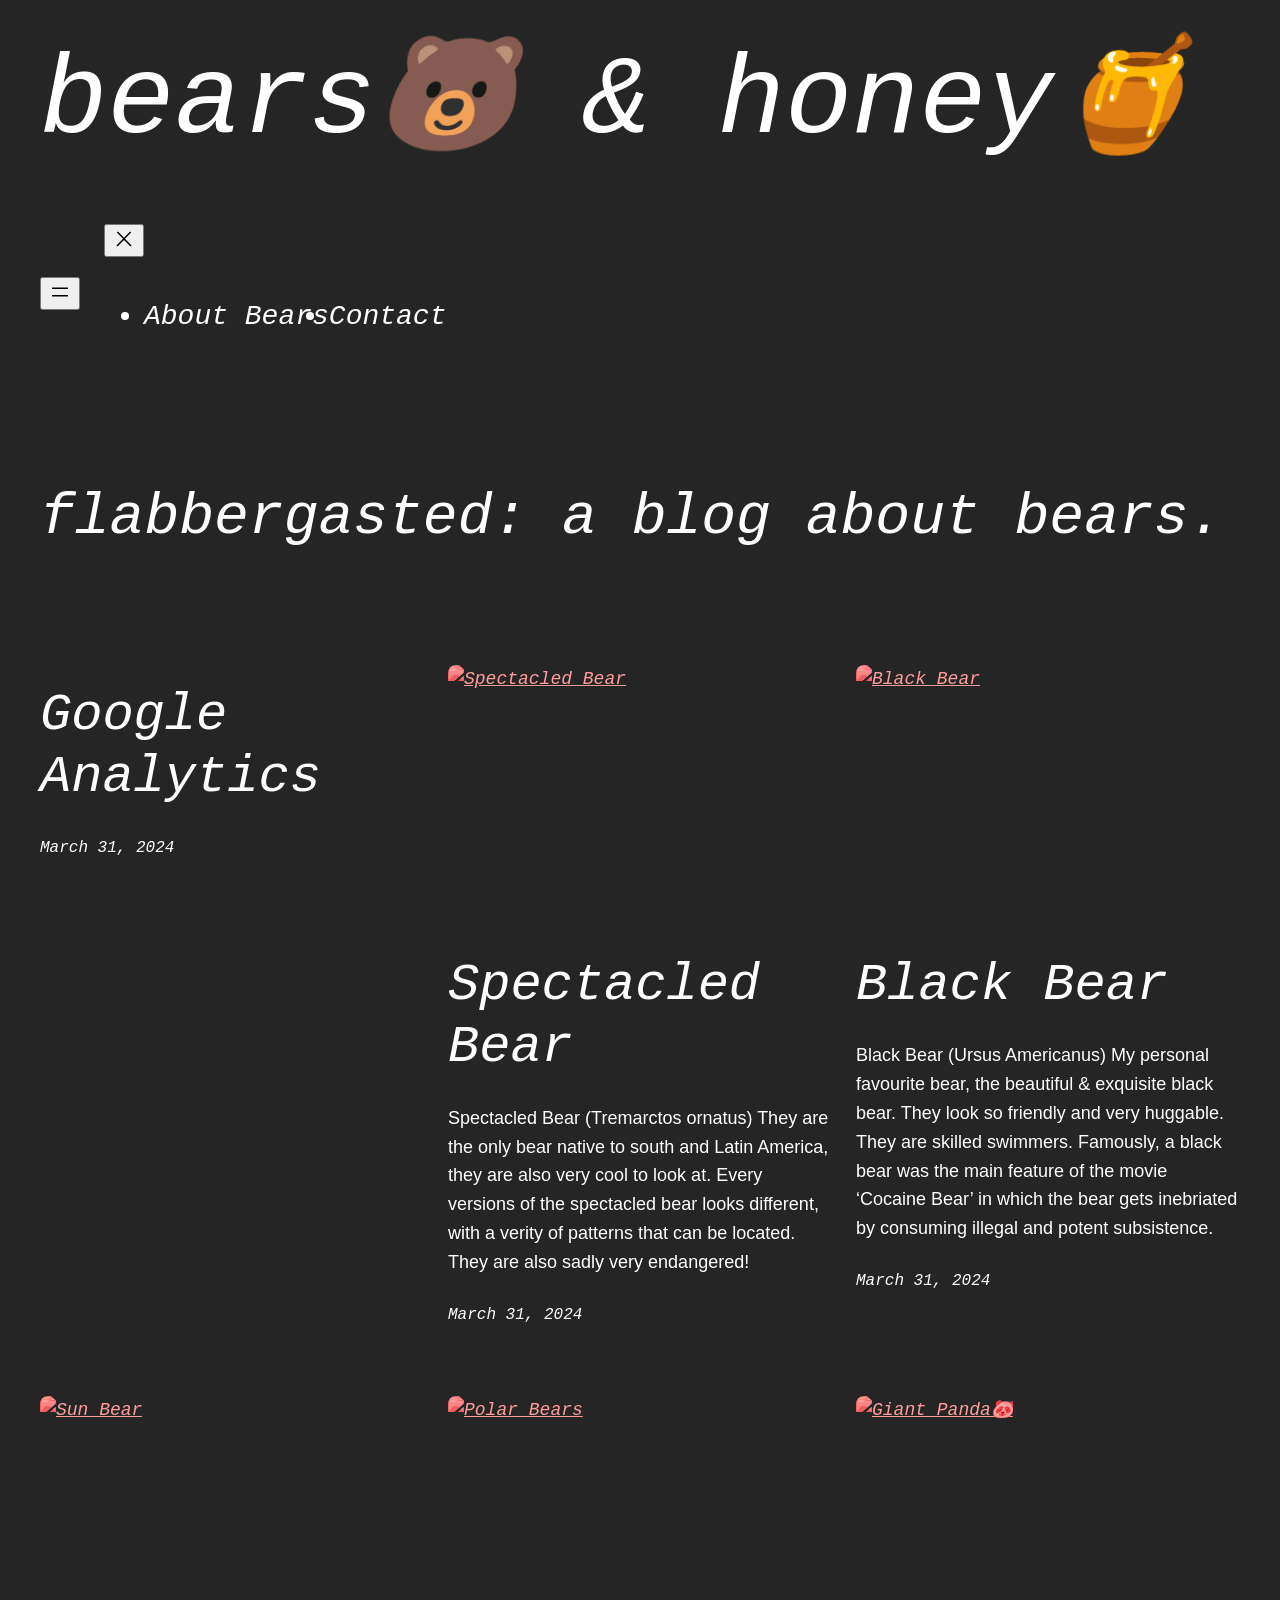
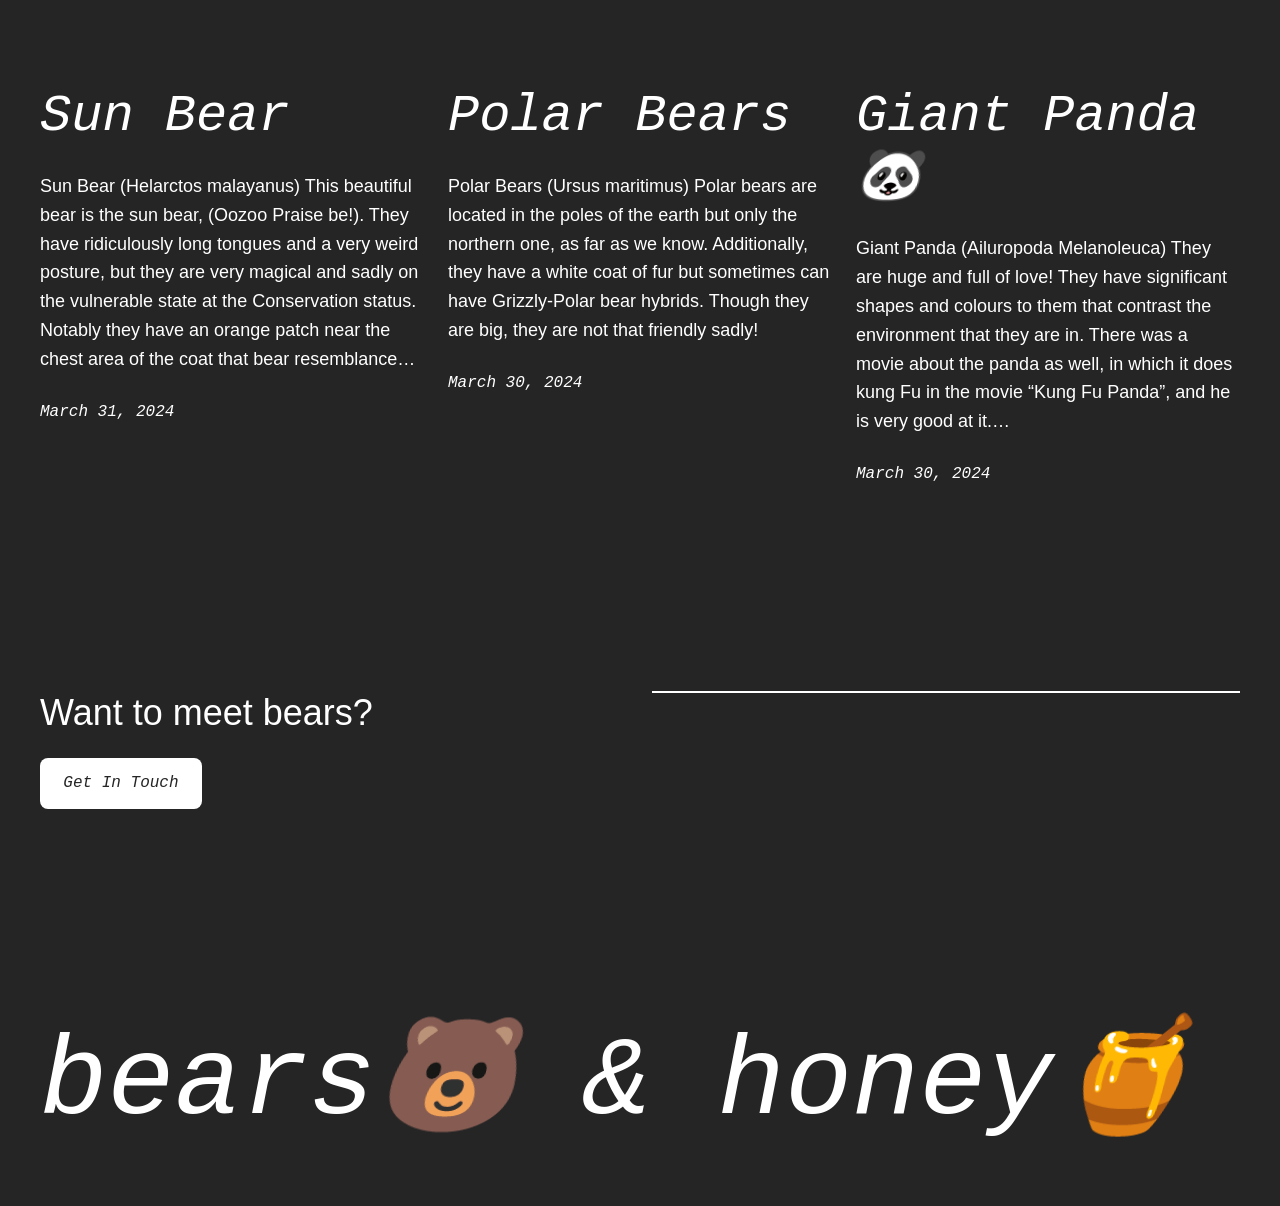
==== commit d2e18ce9: "deploy: 289869e2cd1567cf898b2d739012deeec6d53cd3" ====
--- a/index.html
+++ b/index.html
@@ -1,174 +1,103 @@
-<!DOCTYPE html><html lang="en-US"><head>
-	<meta charset="UTF-8">
-	<meta name="viewport" content="width=device-width, initial-scale=1">
-<meta name="robots" content="max-image-preview:large">
-<title>Bears &amp; Honey</title>
-<link rel="dns-prefetch" href="//localhost">
-<link rel="alternate" type="application/rss+xml" title="Bears &amp; Honey » Feed" href="/Assignment4/?feed=rss2">
-<link rel="alternate" type="application/rss+xml" title="Bears &amp; Honey » Comments Feed" href="/Assignment4/?feed=comments-rss2">
+     
+<!DOCTYPE html>
+<html lang="en-US">
+<head>
+	<meta charset="UTF-8" />
+	<meta name="viewport" content="width=device-width, initial-scale=1" />
+<meta name='robots' content='max-image-preview:large' />
+<title>Bears🐻 &amp; Honey🍯 &#8211; Un-bear-lievable</title>
+<link rel='dns-prefetch' href='//localhost' />
+<link rel="alternate" type="application/rss+xml" title="Bears🐻 &amp; Honey🍯 &raquo; Feed" href="/Assignment4/feed/" />
+<link rel="alternate" type="application/rss+xml" title="Bears🐻 &amp; Honey🍯 &raquo; Comments Feed" href="/Assignment4/comments/feed/" />
+<!-- Global site tag (gtag.js) - Google Analytics -->
+<script async src="https://www.googletagmanager.com/gtag/js?id=G-85G0LSL7EE"></script>
+<script>
+var tinyGtagJsOptions = {"ga4":"G-85G0LSL7EE"};
+window.dataLayer || (dataLayer = []);
+function gtag(){dataLayer.push(arguments);}
+gtag('js', new Date());
+gtag('config', "G-85G0LSL7EE");
+</script>
 <script>
 window._wpemojiSettings = {"baseUrl":"https:\/\/s.w.org\/images\/core\/emoji\/14.0.0\/72x72\/","ext":".png","svgUrl":"https:\/\/s.w.org\/images\/core\/emoji\/14.0.0\/svg\/","svgExt":".svg","source":{"concatemoji":"/Assignment4/wp-includes\/js\/wp-emoji-release.min.js?ver=6.4.3"}};
 /*! This file is auto-generated */
 !function(i,n){var o,s,e;function c(e){try{var t={supportTests:e,timestamp:(new Date).valueOf()};sessionStorage.setItem(o,JSON.stringify(t))}catch(e){}}function p(e,t,n){e.clearRect(0,0,e.canvas.width,e.canvas.height),e.fillText(t,0,0);var t=new Uint32Array(e.getImageData(0,0,e.canvas.width,e.canvas.height).data),r=(e.clearRect(0,0,e.canvas.width,e.canvas.height),e.fillText(n,0,0),new Uint32Array(e.getImageData(0,0,e.canvas.width,e.canvas.height).data));return t.every(function(e,t){return e===r[t]})}function u(e,t,n){switch(t){case"flag":return n(e,"\ud83c\udff3\ufe0f\u200d\u26a7\ufe0f","\ud83c\udff3\ufe0f\u200b\u26a7\ufe0f")?!1:!n(e,"\ud83c\uddfa\ud83c\uddf3","\ud83c\uddfa\u200b\ud83c\uddf3")&&!n(e,"\ud83c\udff4\udb40\udc67\udb40\udc62\udb40\udc65\udb40\udc6e\udb40\udc67\udb40\udc7f","\ud83c\udff4\u200b\udb40\udc67\u200b\udb40\udc62\u200b\udb40\udc65\u200b\udb40\udc6e\u200b\udb40\udc67\u200b\udb40\udc7f");case"emoji":return!n(e,"\ud83e\udef1\ud83c\udffb\u200d\ud83e\udef2\ud83c\udfff","\ud83e\udef1\ud83c\udffb\u200b\ud83e\udef2\ud83c\udfff")}return!1}function f(e,t,n){var r="undefined"!=typeof WorkerGlobalScope&&self instanceof WorkerGlobalScope?new OffscreenCanvas(300,150):i.createElement("canvas"),a=r.getContext("2d",{willReadFrequently:!0}),o=(a.textBaseline="top",a.font="600 32px Arial",{});return e.forEach(function(e){o[e]=t(a,e,n)}),o}function t(e){var t=i.createElement("script");t.src=e,t.defer=!0,i.head.appendChild(t)}"undefined"!=typeof Promise&&(o="wpEmojiSettingsSupports",s=["flag","emoji"],n.supports={everything:!0,everythingExceptFlag:!0},e=new Promise(function(e){i.addEventListener("DOMContentLoaded",e,{once:!0})}),new Promise(function(t){var n=function(){try{var e=JSON.parse(sessionStorage.getItem(o));if("object"==typeof e&&"number"==typeof e.timestamp&&(new Date).valueOf()<e.timestamp+604800&&"object"==typeof e.supportTests)return e.supportTests}catch(e){}return null}();if(!n){if("undefined"!=typeof Worker&&"undefined"!=typeof OffscreenCanvas&&"undefined"!=typeof URL&&URL.createObjectURL&&"undefined"!=typeof Blob)try{var e="postMessage("+f.toString()+"("+[JSON.stringify(s),u.toString(),p.toString()].join(",")+"));",r=new Blob([e],{type:"text/javascript"}),a=new Worker(URL.createObjectURL(r),{name:"wpTestEmojiSupports"});return void(a.onmessage=function(e){c(n=e.data),a.terminate(),t(n)})}catch(e){}c(n=f(s,u,p))}t(n)}).then(function(e){for(var t in e)n.supports[t]=e[t],n.supports.everything=n.supports.everything&&n.supports[t],"flag"!==t&&(n.supports.everythingExceptFlag=n.supports.everythingExceptFlag&&n.supports[t]);n.supports.everythingExceptFlag=n.supports.everythingExceptFlag&&!n.supports.flag,n.DOMReady=!1,n.readyCallback=function(){n.DOMReady=!0}}).then(function(){return e}).then(function(){var e;n.supports.everything||(n.readyCallback(),(e=n.source||{}).concatemoji?t(e.concatemoji):e.wpemoji&&e.twemoji&&(t(e.twemoji),t(e.wpemoji)))}))}((window,document),window._wpemojiSettings);
 </script>
-<style id="wp-block-site-logo-inline-css">
-.wp-block-site-logo{box-sizing:border-box;line-height:0}.wp-block-site-logo a{display:inline-block;line-height:0}.wp-block-site-logo.is-default-size img{height:auto;width:120px}.wp-block-site-logo img{height:auto;max-width:100%}.wp-block-site-logo a,.wp-block-site-logo img{border-radius:inherit}.wp-block-site-logo.aligncenter{margin-left:auto;margin-right:auto;text-align:center}.wp-block-site-logo.is-style-rounded{border-radius:9999px}
-</style>
-<style id="wp-block-site-title-inline-css">
+<style id='wp-block-site-title-inline-css'>
 .wp-block-site-title a{color:inherit}
-.wp-block-site-title{font-family: var(--wp--preset--font-family--body);font-size: clamp(0.875rem, 0.875rem + ((1vw - 0.2rem) * 0.542), 1.2rem);font-style: normal;font-weight: 600;}
+.wp-block-site-title{font-size: var(--wp--preset--font-size--xx-large);font-weight: normal;line-height: 1.1;padding-top: var(--wp--preset--spacing--30);padding-bottom: var(--wp--preset--spacing--30);text-transform: lowercase;}
 .wp-block-site-title a:where(:not(.wp-element-button)){text-decoration: none;}
-.wp-block-site-title a:where(:not(.wp-element-button)):hover{text-decoration: none;}
-</style>
-<style id="wp-block-group-inline-css">
-.wp-block-group{box-sizing:border-box}
-</style>
-<style id="wp-block-page-list-inline-css">
+.wp-block-site-title a:where(:not(.wp-element-button)):hover{text-decoration: underline;}
+.wp-block-site-title a:where(:not(.wp-element-button)):focus{text-decoration: underline dashed;}
+.wp-block-site-title a:where(:not(.wp-element-button)):active{color: var(--wp--preset--color--primary);text-decoration: none;}
+</style>
+<style id='wp-block-page-list-inline-css'>
 .wp-block-navigation .wp-block-page-list{align-items:var(--navigation-layout-align,initial);background-color:inherit;display:flex;flex-direction:var(--navigation-layout-direction,initial);flex-wrap:var(--navigation-layout-wrap,wrap);justify-content:var(--navigation-layout-justify,initial)}.wp-block-navigation .wp-block-navigation-item{background-color:inherit}
 </style>
-<link rel="stylesheet" id="wp-block-navigation-css" href="/Assignment4/wp-includes/blocks/navigation/style.min.css?ver=6.4.3" media="all">
-<style id="wp-block-navigation-inline-css">
-.wp-block-navigation{font-weight: 500;}
+<link rel='stylesheet' id='wp-block-navigation-css' href='/Assignment4/wp-includes/blocks/navigation/style.min.css?ver=6.4.3' media='all' />
+<style id='wp-block-navigation-inline-css'>
+.wp-block-navigation{font-size: var(--wp--preset--font-size--large);}
 .wp-block-navigation a:where(:not(.wp-element-button)){color: inherit;text-decoration: none;}
 .wp-block-navigation a:where(:not(.wp-element-button)):hover{text-decoration: underline;}
-</style>
-<style id="wp-block-heading-inline-css">
+.wp-block-navigation a:where(:not(.wp-element-button)):focus{text-decoration: underline dashed;}
+.wp-block-navigation a:where(:not(.wp-element-button)):active{text-decoration: none;}
+</style>
+<style id='wp-block-group-inline-css'>
+.wp-block-group{box-sizing:border-box}
+</style>
+<style id='wp-block-heading-inline-css'>
 h1.has-background,h2.has-background,h3.has-background,h4.has-background,h5.has-background,h6.has-background{padding:1.25em 2.375em}h1.has-text-align-left[style*=writing-mode]:where([style*=vertical-lr]),h1.has-text-align-right[style*=writing-mode]:where([style*=vertical-rl]),h2.has-text-align-left[style*=writing-mode]:where([style*=vertical-lr]),h2.has-text-align-right[style*=writing-mode]:where([style*=vertical-rl]),h3.has-text-align-left[style*=writing-mode]:where([style*=vertical-lr]),h3.has-text-align-right[style*=writing-mode]:where([style*=vertical-rl]),h4.has-text-align-left[style*=writing-mode]:where([style*=vertical-lr]),h4.has-text-align-right[style*=writing-mode]:where([style*=vertical-rl]),h5.has-text-align-left[style*=writing-mode]:where([style*=vertical-lr]),h5.has-text-align-right[style*=writing-mode]:where([style*=vertical-rl]),h6.has-text-align-left[style*=writing-mode]:where([style*=vertical-lr]),h6.has-text-align-right[style*=writing-mode]:where([style*=vertical-rl]){rotate:180deg}
-
-				.is-style-asterisk:before {
-					content: '';
-					width: 1.5rem;
-					height: 3rem;
-					background: var(--wp--preset--color--contrast-2, currentColor);
-					clip-path: path('M11.93.684v8.039l5.633-5.633 1.216 1.23-5.66 5.66h8.04v1.737H13.2l5.701 5.701-1.23 1.23-5.742-5.742V21h-1.737v-8.094l-5.77 5.77-1.23-1.217 5.743-5.742H.842V9.98h8.162l-5.701-5.7 1.23-1.231 5.66 5.66V.684h1.737Z');
-					display: block;
-				}
-
-				/* Hide the asterisk if the heading has no content, to avoid using empty headings to display the asterisk only, which is an A11Y issue */
-				.is-style-asterisk:empty:before {
-					content: none;
-				}
-
-				.is-style-asterisk:-moz-only-whitespace:before {
-					content: none;
-				}
-
-				.is-style-asterisk.has-text-align-center:before {
-					margin: 0 auto;
-				}
-
-				.is-style-asterisk.has-text-align-right:before {
-					margin-left: auto;
-				}
-
-				.rtl .is-style-asterisk.has-text-align-left:before {
-					margin-right: auto;
-				}
-</style>
-<style id="wp-block-spacer-inline-css">
-.wp-block-spacer{clear:both}
-</style>
-<style id="wp-block-paragraph-inline-css">
-.is-small-text{font-size:.875em}.is-regular-text{font-size:1em}.is-large-text{font-size:2.25em}.is-larger-text{font-size:3em}.has-drop-cap:not(:focus):first-letter{float:left;font-size:8.4em;font-style:normal;font-weight:100;line-height:.68;margin:.05em .1em 0 0;text-transform:uppercase}body.rtl .has-drop-cap:not(:focus):first-letter{float:none;margin-left:.1em}p.has-drop-cap.has-background{overflow:hidden}p.has-background{padding:1.25em 2.375em}:where(p.has-text-color:not(.has-link-color)) a{color:inherit}p.has-text-align-left[style*="writing-mode:vertical-lr"],p.has-text-align-right[style*="writing-mode:vertical-rl"]{rotate:180deg}
-</style>
-<style id="wp-block-button-inline-css">
-.wp-block-button__link{box-sizing:border-box;cursor:pointer;display:inline-block;text-align:center;word-break:break-word}.wp-block-button__link.aligncenter{text-align:center}.wp-block-button__link.alignright{text-align:right}:where(.wp-block-button__link){border-radius:9999px;box-shadow:none;padding:calc(.667em + 2px) calc(1.333em + 2px);text-decoration:none}.wp-block-button[style*=text-decoration] .wp-block-button__link{text-decoration:inherit}.wp-block-buttons>.wp-block-button.has-custom-width{max-width:none}.wp-block-buttons>.wp-block-button.has-custom-width .wp-block-button__link{width:100%}.wp-block-buttons>.wp-block-button.has-custom-font-size .wp-block-button__link{font-size:inherit}.wp-block-buttons>.wp-block-button.wp-block-button__width-25{width:calc(25% - var(--wp--style--block-gap, .5em)*.75)}.wp-block-buttons>.wp-block-button.wp-block-button__width-50{width:calc(50% - var(--wp--style--block-gap, .5em)*.5)}.wp-block-buttons>.wp-block-button.wp-block-button__width-75{width:calc(75% - var(--wp--style--block-gap, .5em)*.25)}.wp-block-buttons>.wp-block-button.wp-block-button__width-100{flex-basis:100%;width:100%}.wp-block-buttons.is-vertical>.wp-block-button.wp-block-button__width-25{width:25%}.wp-block-buttons.is-vertical>.wp-block-button.wp-block-button__width-50{width:50%}.wp-block-buttons.is-vertical>.wp-block-button.wp-block-button__width-75{width:75%}.wp-block-button.is-style-squared,.wp-block-button__link.wp-block-button.is-style-squared{border-radius:0}.wp-block-button.no-border-radius,.wp-block-button__link.no-border-radius{border-radius:0!important}.wp-block-button .wp-block-button__link.is-style-outline,.wp-block-button.is-style-outline>.wp-block-button__link{border:2px solid;padding:.667em 1.333em}.wp-block-button .wp-block-button__link.is-style-outline:not(.has-text-color),.wp-block-button.is-style-outline>.wp-block-button__link:not(.has-text-color){color:currentColor}.wp-block-button .wp-block-button__link.is-style-outline:not(.has-background),.wp-block-button.is-style-outline>.wp-block-button__link:not(.has-background){background-color:transparent;background-image:none}.wp-block-button .wp-block-button__link:where(.has-border-color){border-width:initial}.wp-block-button .wp-block-button__link:where([style*=border-top-color]){border-top-width:medium}.wp-block-button .wp-block-button__link:where([style*=border-right-color]){border-right-width:medium}.wp-block-button .wp-block-button__link:where([style*=border-bottom-color]){border-bottom-width:medium}.wp-block-button .wp-block-button__link:where([style*=border-left-color]){border-left-width:medium}.wp-block-button .wp-block-button__link:where([style*=border-style]){border-width:initial}.wp-block-button .wp-block-button__link:where([style*=border-top-style]){border-top-width:medium}.wp-block-button .wp-block-button__link:where([style*=border-right-style]){border-right-width:medium}.wp-block-button .wp-block-button__link:where([style*=border-bottom-style]){border-bottom-width:medium}.wp-block-button .wp-block-button__link:where([style*=border-left-style]){border-left-width:medium}
-.is-style-outline.is-style-outline.wp-block-button .wp-block-button__link{border-width: 1px;padding-top: calc(0.6rem - 1px);padding-right: calc(1rem - 1px);padding-bottom: calc(0.6rem - 1px);padding-left: calc(1rem - 1px);}
-</style>
-<style id="twentytwentyfour-button-style-outline-inline-css">
-.wp-block-button.is-style-outline
-	> .wp-block-button__link:not(.has-text-color, .has-background):hover {
-	background-color: var(--wp--preset--color--contrast-2, var(--wp--preset--color--contrast, transparent));
-	color: var(--wp--preset--color--base);
-	border-color: var(--wp--preset--color--contrast-2, var(--wp--preset--color--contrast, currentColor));
-}
-
-</style>
-<style id="wp-block-buttons-inline-css">
-.wp-block-buttons.is-vertical{flex-direction:column}.wp-block-buttons.is-vertical>.wp-block-button:last-child{margin-bottom:0}.wp-block-buttons>.wp-block-button{display:inline-block;margin:0}.wp-block-buttons.is-content-justification-left{justify-content:flex-start}.wp-block-buttons.is-content-justification-left.is-vertical{align-items:flex-start}.wp-block-buttons.is-content-justification-center{justify-content:center}.wp-block-buttons.is-content-justification-center.is-vertical{align-items:center}.wp-block-buttons.is-content-justification-right{justify-content:flex-end}.wp-block-buttons.is-content-justification-right.is-vertical{align-items:flex-end}.wp-block-buttons.is-content-justification-space-between{justify-content:space-between}.wp-block-buttons.aligncenter{text-align:center}.wp-block-buttons:not(.is-content-justification-space-between,.is-content-justification-right,.is-content-justification-left,.is-content-justification-center) .wp-block-button.aligncenter{margin-left:auto;margin-right:auto;width:100%}.wp-block-buttons[style*=text-decoration] .wp-block-button,.wp-block-buttons[style*=text-decoration] .wp-block-button__link{text-decoration:inherit}.wp-block-buttons.has-custom-font-size .wp-block-button__link{font-size:inherit}.wp-block-button.aligncenter{text-align:center}
-.wp-block-buttons-is-layout-flow > :first-child:first-child{margin-block-start: 0;}.wp-block-buttons-is-layout-flow > :last-child:last-child{margin-block-end: 0;}.wp-block-buttons-is-layout-flow > *{margin-block-start: 0.7rem;margin-block-end: 0;}.wp-block-buttons-is-layout-constrained > :first-child:first-child{margin-block-start: 0;}.wp-block-buttons-is-layout-constrained > :last-child:last-child{margin-block-end: 0;}.wp-block-buttons-is-layout-constrained > *{margin-block-start: 0.7rem;margin-block-end: 0;}.wp-block-buttons-is-layout-flex{gap: 0.7rem;}.wp-block-buttons-is-layout-grid{gap: 0.7rem;}
-</style>
-<link rel="stylesheet" id="wp-block-image-css" href="/Assignment4/wp-includes/blocks/image/style.min.css?ver=6.4.3" media="all">
-<style id="wp-block-image-inline-css">
-.is-style-rounded.is-style-rounded.wp-block-image img,.is-style-rounded.is-style-rounded.wp-block-image  .wp-block-image__crop-area,.is-style-rounded.is-style-rounded.wp-block-image  .components-placeholder{border-radius: var(--wp--preset--spacing--20);}
-</style>
-<style id="wp-block-columns-inline-css">
-.wp-block-columns{align-items:normal!important;box-sizing:border-box;display:flex;flex-wrap:wrap!important}@media (min-width:782px){.wp-block-columns{flex-wrap:nowrap!important}}.wp-block-columns.are-vertically-aligned-top{align-items:flex-start}.wp-block-columns.are-vertically-aligned-center{align-items:center}.wp-block-columns.are-vertically-aligned-bottom{align-items:flex-end}@media (max-width:781px){.wp-block-columns:not(.is-not-stacked-on-mobile)>.wp-block-column{flex-basis:100%!important}}@media (min-width:782px){.wp-block-columns:not(.is-not-stacked-on-mobile)>.wp-block-column{flex-basis:0;flex-grow:1}.wp-block-columns:not(.is-not-stacked-on-mobile)>.wp-block-column[style*=flex-basis]{flex-grow:0}}.wp-block-columns.is-not-stacked-on-mobile{flex-wrap:nowrap!important}.wp-block-columns.is-not-stacked-on-mobile>.wp-block-column{flex-basis:0;flex-grow:1}.wp-block-columns.is-not-stacked-on-mobile>.wp-block-column[style*=flex-basis]{flex-grow:0}:where(.wp-block-columns){margin-bottom:1.75em}:where(.wp-block-columns.has-background){padding:1.25em 2.375em}.wp-block-column{flex-grow:1;min-width:0;overflow-wrap:break-word;word-break:break-word}.wp-block-column.is-vertically-aligned-top{align-self:flex-start}.wp-block-column.is-vertically-aligned-center{align-self:center}.wp-block-column.is-vertically-aligned-bottom{align-self:flex-end}.wp-block-column.is-vertically-aligned-stretch{align-self:stretch}.wp-block-column.is-vertically-aligned-bottom,.wp-block-column.is-vertically-aligned-center,.wp-block-column.is-vertically-aligned-top{width:100%}
-</style>
-<style id="wp-block-list-inline-css">
-ol,ul{box-sizing:border-box}ol.has-background,ul.has-background{padding:1.25em 2.375em}
-
-				ul.is-style-checkmark-list {
-					list-style-type: "\2713";
-				}
-
-				ul.is-style-checkmark-list li {
-					padding-inline-start: 1ch;
-				}
-ol,ul{padding-left: var(--wp--preset--spacing--10);}
-</style>
-<style id="wp-block-separator-inline-css">
-@charset "UTF-8";.wp-block-separator{border:1px solid;border-left:none;border-right:none}.wp-block-separator.is-style-dots{background:none!important;border:none;height:auto;line-height:1;text-align:center}.wp-block-separator.is-style-dots:before{color:currentColor;content:"···";font-family:serif;font-size:1.5em;letter-spacing:2em;padding-left:2em}
-.wp-block-separator{border-color: currentColor;border-width: 0 0 1px 0;border-style: solid;color: var(--wp--preset--color--contrast);}
-</style>
-<style id="wp-block-post-title-inline-css">
+</style>
+<style id='wp-block-post-featured-image-inline-css'>
+.wp-block-post-featured-image{margin-left:0;margin-right:0}.wp-block-post-featured-image a{display:block;height:100%}.wp-block-post-featured-image img{box-sizing:border-box;height:auto;max-width:100%;vertical-align:bottom;width:100%}.wp-block-post-featured-image.alignfull img,.wp-block-post-featured-image.alignwide img{width:100%}.wp-block-post-featured-image .wp-block-post-featured-image__overlay.has-background-dim{background-color:#000;inset:0;position:absolute}.wp-block-post-featured-image{position:relative}.wp-block-post-featured-image .wp-block-post-featured-image__overlay.has-background-gradient{background-color:transparent}.wp-block-post-featured-image .wp-block-post-featured-image__overlay.has-background-dim-0{opacity:0}.wp-block-post-featured-image .wp-block-post-featured-image__overlay.has-background-dim-10{opacity:.1}.wp-block-post-featured-image .wp-block-post-featured-image__overlay.has-background-dim-20{opacity:.2}.wp-block-post-featured-image .wp-block-post-featured-image__overlay.has-background-dim-30{opacity:.3}.wp-block-post-featured-image .wp-block-post-featured-image__overlay.has-background-dim-40{opacity:.4}.wp-block-post-featured-image .wp-block-post-featured-image__overlay.has-background-dim-50{opacity:.5}.wp-block-post-featured-image .wp-block-post-featured-image__overlay.has-background-dim-60{opacity:.6}.wp-block-post-featured-image .wp-block-post-featured-image__overlay.has-background-dim-70{opacity:.7}.wp-block-post-featured-image .wp-block-post-featured-image__overlay.has-background-dim-80{opacity:.8}.wp-block-post-featured-image .wp-block-post-featured-image__overlay.has-background-dim-90{opacity:.9}.wp-block-post-featured-image .wp-block-post-featured-image__overlay.has-background-dim-100{opacity:1}.wp-block-post-featured-image:where(.alignleft,.alignright){width:100%}
+.wp-block-post-featured-image img, .wp-block-post-featured-image .wp-block-post-featured-image__placeholder, .wp-block-post-featured-image .components-placeholder__illustration, .wp-block-post-featured-image .components-placeholder::before{filter: var(--wp--preset--duotone--default-filter);}.wp-block-post-featured-image img, .wp-block-post-featured-image .block-editor-media-placeholder, .wp-block-post-featured-image .wp-block-post-featured-image__overlay{border-radius: 8px;}
+</style>
+<style id='wp-block-post-title-inline-css'>
 .wp-block-post-title{box-sizing:border-box;word-break:break-word}.wp-block-post-title a{display:inline-block}
+.wp-block-post-title{color: var(--wp--preset--color--primary);font-weight: 400;margin-top: 1.25rem;margin-bottom: 1.25rem;}
 .wp-block-post-title a:where(:not(.wp-element-button)){text-decoration: none;}
 .wp-block-post-title a:where(:not(.wp-element-button)):hover{text-decoration: underline;}
-</style>
-<style id="wp-block-post-date-inline-css">
+.wp-block-post-title a:where(:not(.wp-element-button)):focus{text-decoration: underline dashed;}
+.wp-block-post-title a:where(:not(.wp-element-button)):active{color: var(--wp--preset--color--primary);text-decoration: none;}
+</style>
+<style id='wp-block-post-excerpt-inline-css'>
+:where(.wp-block-post-excerpt){margin-bottom:var(--wp--style--block-gap);margin-top:var(--wp--style--block-gap)}.wp-block-post-excerpt__excerpt{margin-bottom:0;margin-top:0}.wp-block-post-excerpt__more-text{margin-bottom:0;margin-top:var(--wp--style--block-gap)}.wp-block-post-excerpt__more-link{display:inline-block}
+.wp-block-post-excerpt{font-size: var(--wp--preset--font-size--medium);}
+</style>
+<style id='wp-block-post-date-inline-css'>
 .wp-block-post-date{box-sizing:border-box}
-.wp-block-post-date{color: var(--wp--preset--color--contrast-2);font-size: var(--wp--preset--font-size--small);}
-.wp-block-post-date a:where(:not(.wp-element-button)){color: var(--wp--preset--color--contrast-2);text-decoration: none;}
+.wp-block-post-date{font-size: var(--wp--preset--font-size--small);font-weight: 400;}
+.wp-block-post-date a:where(:not(.wp-element-button)){text-decoration: none;}
 .wp-block-post-date a:where(:not(.wp-element-button)):hover{text-decoration: underline;}
 </style>
-<style id="wp-block-post-author-name-inline-css">
-.wp-block-post-author-name{font-size: var(--wp--preset--font-size--small);}
-.wp-block-post-author-name a:where(:not(.wp-element-button)){text-decoration: none;}
-.wp-block-post-author-name a:where(:not(.wp-element-button)):hover{text-decoration: underline;}
-</style>
-<style id="wp-block-post-terms-inline-css">
-.wp-block-post-terms{box-sizing:border-box}.wp-block-post-terms .wp-block-post-terms__separator{white-space:pre-wrap}
-
-				.is-style-pill a,
-				.is-style-pill span:not([class], [data-rich-text-placeholder]) {
-					display: inline-block;
-					background-color: var(--wp--preset--color--base-2);
-					padding: 0.375rem 0.875rem;
-					border-radius: var(--wp--preset--spacing--20);
-				}
-
-				.is-style-pill a:hover {
-					background-color: var(--wp--preset--color--contrast-3);
-				}
-.wp-block-post-terms{font-size: var(--wp--preset--font-size--small);}
-.wp-block-post-terms a:where(:not(.wp-element-button)){text-decoration: none;}
-.wp-block-post-terms a:where(:not(.wp-element-button)):hover{text-decoration: underline;}
-</style>
-<style id="wp-block-post-template-inline-css">
+<style id='wp-block-spacer-inline-css'>
+.wp-block-spacer{clear:both}
+</style>
+<style id='wp-block-paragraph-inline-css'>
+.is-small-text{font-size:.875em}.is-regular-text{font-size:1em}.is-large-text{font-size:2.25em}.is-larger-text{font-size:3em}.has-drop-cap:not(:focus):first-letter{float:left;font-size:8.4em;font-style:normal;font-weight:100;line-height:.68;margin:.05em .1em 0 0;text-transform:uppercase}body.rtl .has-drop-cap:not(:focus):first-letter{float:none;margin-left:.1em}p.has-drop-cap.has-background{overflow:hidden}p.has-background{padding:1.25em 2.375em}:where(p.has-text-color:not(.has-link-color)) a{color:inherit}p.has-text-align-left[style*="writing-mode:vertical-lr"],p.has-text-align-right[style*="writing-mode:vertical-rl"]{rotate:180deg}
+</style>
+<style id='wp-block-post-template-inline-css'>
 .wp-block-post-template{list-style:none;margin-bottom:0;margin-top:0;max-width:100%;padding:0}.wp-block-post-template.wp-block-post-template{background:none}.wp-block-post-template.is-flex-container{display:flex;flex-direction:row;flex-wrap:wrap;gap:1.25em}.wp-block-post-template.is-flex-container>li{margin:0;width:100%}@media (min-width:600px){.wp-block-post-template.is-flex-container.is-flex-container.columns-2>li{width:calc(50% - .625em)}.wp-block-post-template.is-flex-container.is-flex-container.columns-3>li{width:calc(33.33333% - .83333em)}.wp-block-post-template.is-flex-container.is-flex-container.columns-4>li{width:calc(25% - .9375em)}.wp-block-post-template.is-flex-container.is-flex-container.columns-5>li{width:calc(20% - 1em)}.wp-block-post-template.is-flex-container.is-flex-container.columns-6>li{width:calc(16.66667% - 1.04167em)}}@media (max-width:600px){.wp-block-post-template-is-layout-grid.wp-block-post-template-is-layout-grid.wp-block-post-template-is-layout-grid.wp-block-post-template-is-layout-grid{grid-template-columns:1fr}}.wp-block-post-template-is-layout-constrained>li>.alignright,.wp-block-post-template-is-layout-flow>li>.alignright{-webkit-margin-start:2em;-webkit-margin-end:0;float:right;margin-inline-end:0;margin-inline-start:2em}.wp-block-post-template-is-layout-constrained>li>.alignleft,.wp-block-post-template-is-layout-flow>li>.alignleft{-webkit-margin-start:0;-webkit-margin-end:2em;float:left;margin-inline-end:2em;margin-inline-start:0}.wp-block-post-template-is-layout-constrained>li>.aligncenter,.wp-block-post-template-is-layout-flow>li>.aligncenter{-webkit-margin-start:auto;-webkit-margin-end:auto;margin-inline-end:auto;margin-inline-start:auto}
 </style>
-<style id="wp-block-query-pagination-inline-css">
+<style id='wp-block-query-pagination-inline-css'>
 .wp-block-query-pagination>.wp-block-query-pagination-next,.wp-block-query-pagination>.wp-block-query-pagination-numbers,.wp-block-query-pagination>.wp-block-query-pagination-previous{margin-bottom:.5em;margin-right:.5em}.wp-block-query-pagination>.wp-block-query-pagination-next:last-child,.wp-block-query-pagination>.wp-block-query-pagination-numbers:last-child,.wp-block-query-pagination>.wp-block-query-pagination-previous:last-child{margin-right:0}.wp-block-query-pagination.is-content-justification-space-between>.wp-block-query-pagination-next:last-of-type{-webkit-margin-start:auto;margin-inline-start:auto}.wp-block-query-pagination.is-content-justification-space-between>.wp-block-query-pagination-previous:first-child{-webkit-margin-end:auto;margin-inline-end:auto}.wp-block-query-pagination .wp-block-query-pagination-previous-arrow{display:inline-block;margin-right:1ch}.wp-block-query-pagination .wp-block-query-pagination-previous-arrow:not(.is-arrow-chevron){transform:scaleX(1)}.wp-block-query-pagination .wp-block-query-pagination-next-arrow{display:inline-block;margin-left:1ch}.wp-block-query-pagination .wp-block-query-pagination-next-arrow:not(.is-arrow-chevron){transform:scaleX(1)}.wp-block-query-pagination.aligncenter{justify-content:center}
-</style>
-<style id="wp-block-query-no-results-inline-css">
-.wp-block-query-no-results{padding-top: var(--wp--preset--spacing--30);}
-</style>
-<style id="wp-block-site-tagline-inline-css">
-.wp-block-site-tagline{color: var(--wp--preset--color--contrast-2);font-size: var(--wp--preset--font-size--small);}
-</style>
-<style id="wp-block-navigation-link-inline-css">
-.wp-block-navigation .wp-block-navigation-item__label{overflow-wrap:break-word}.wp-block-navigation .wp-block-navigation-item__description{display:none}
-
-				.is-style-arrow-link .wp-block-navigation-item__label:after {
-					content: "\2197";
-					padding-inline-start: 0.25rem;
-					vertical-align: middle;
-					text-decoration: none;
-					display: inline-block;
-				}
-</style>
-<style id="wp-emoji-styles-inline-css">
+.wp-block-query-pagination{font-size: var(--wp--preset--font-size--small);font-weight: 400;}
+.wp-block-query-pagination a:where(:not(.wp-element-button)){text-decoration: none;}
+.wp-block-query-pagination a:where(:not(.wp-element-button)):hover{text-decoration: underline;}
+</style>
+<style id='wp-block-button-inline-css'>
+.wp-block-button__link{box-sizing:border-box;cursor:pointer;display:inline-block;text-align:center;word-break:break-word}.wp-block-button__link.aligncenter{text-align:center}.wp-block-button__link.alignright{text-align:right}:where(.wp-block-button__link){border-radius:9999px;box-shadow:none;padding:calc(.667em + 2px) calc(1.333em + 2px);text-decoration:none}.wp-block-button[style*=text-decoration] .wp-block-button__link{text-decoration:inherit}.wp-block-buttons>.wp-block-button.has-custom-width{max-width:none}.wp-block-buttons>.wp-block-button.has-custom-width .wp-block-button__link{width:100%}.wp-block-buttons>.wp-block-button.has-custom-font-size .wp-block-button__link{font-size:inherit}.wp-block-buttons>.wp-block-button.wp-block-button__width-25{width:calc(25% - var(--wp--style--block-gap, .5em)*.75)}.wp-block-buttons>.wp-block-button.wp-block-button__width-50{width:calc(50% - var(--wp--style--block-gap, .5em)*.5)}.wp-block-buttons>.wp-block-button.wp-block-button__width-75{width:calc(75% - var(--wp--style--block-gap, .5em)*.25)}.wp-block-buttons>.wp-block-button.wp-block-button__width-100{flex-basis:100%;width:100%}.wp-block-buttons.is-vertical>.wp-block-button.wp-block-button__width-25{width:25%}.wp-block-buttons.is-vertical>.wp-block-button.wp-block-button__width-50{width:50%}.wp-block-buttons.is-vertical>.wp-block-button.wp-block-button__width-75{width:75%}.wp-block-button.is-style-squared,.wp-block-button__link.wp-block-button.is-style-squared{border-radius:0}.wp-block-button.no-border-radius,.wp-block-button__link.no-border-radius{border-radius:0!important}.wp-block-button .wp-block-button__link.is-style-outline,.wp-block-button.is-style-outline>.wp-block-button__link{border:2px solid;padding:.667em 1.333em}.wp-block-button .wp-block-button__link.is-style-outline:not(.has-text-color),.wp-block-button.is-style-outline>.wp-block-button__link:not(.has-text-color){color:currentColor}.wp-block-button .wp-block-button__link.is-style-outline:not(.has-background),.wp-block-button.is-style-outline>.wp-block-button__link:not(.has-background){background-color:transparent;background-image:none}.wp-block-button .wp-block-button__link:where(.has-border-color){border-width:initial}.wp-block-button .wp-block-button__link:where([style*=border-top-color]){border-top-width:medium}.wp-block-button .wp-block-button__link:where([style*=border-right-color]){border-right-width:medium}.wp-block-button .wp-block-button__link:where([style*=border-bottom-color]){border-bottom-width:medium}.wp-block-button .wp-block-button__link:where([style*=border-left-color]){border-left-width:medium}.wp-block-button .wp-block-button__link:where([style*=border-style]){border-width:initial}.wp-block-button .wp-block-button__link:where([style*=border-top-style]){border-top-width:medium}.wp-block-button .wp-block-button__link:where([style*=border-right-style]){border-right-width:medium}.wp-block-button .wp-block-button__link:where([style*=border-bottom-style]){border-bottom-width:medium}.wp-block-button .wp-block-button__link:where([style*=border-left-style]){border-left-width:medium}
+</style>
+<style id='wp-block-buttons-inline-css'>
+.wp-block-buttons.is-vertical{flex-direction:column}.wp-block-buttons.is-vertical>.wp-block-button:last-child{margin-bottom:0}.wp-block-buttons>.wp-block-button{display:inline-block;margin:0}.wp-block-buttons.is-content-justification-left{justify-content:flex-start}.wp-block-buttons.is-content-justification-left.is-vertical{align-items:flex-start}.wp-block-buttons.is-content-justification-center{justify-content:center}.wp-block-buttons.is-content-justification-center.is-vertical{align-items:center}.wp-block-buttons.is-content-justification-right{justify-content:flex-end}.wp-block-buttons.is-content-justification-right.is-vertical{align-items:flex-end}.wp-block-buttons.is-content-justification-space-between{justify-content:space-between}.wp-block-buttons.aligncenter{text-align:center}.wp-block-buttons:not(.is-content-justification-space-between,.is-content-justification-right,.is-content-justification-left,.is-content-justification-center) .wp-block-button.aligncenter{margin-left:auto;margin-right:auto;width:100%}.wp-block-buttons[style*=text-decoration] .wp-block-button,.wp-block-buttons[style*=text-decoration] .wp-block-button__link{text-decoration:inherit}.wp-block-buttons.has-custom-font-size .wp-block-button__link{font-size:inherit}.wp-block-button.aligncenter{text-align:center}
+</style>
+<style id='wp-block-separator-inline-css'>
+@charset "UTF-8";.wp-block-separator{border:1px solid;border-left:none;border-right:none}.wp-block-separator.is-style-dots{background:none!important;border:none;height:auto;line-height:1;text-align:center}.wp-block-separator.is-style-dots:before{color:currentColor;content:"···";font-family:serif;font-size:1.5em;letter-spacing:2em;padding-left:2em}
+</style>
+<style id='wp-block-columns-inline-css'>
+.wp-block-columns{align-items:normal!important;box-sizing:border-box;display:flex;flex-wrap:wrap!important}@media (min-width:782px){.wp-block-columns{flex-wrap:nowrap!important}}.wp-block-columns.are-vertically-aligned-top{align-items:flex-start}.wp-block-columns.are-vertically-aligned-center{align-items:center}.wp-block-columns.are-vertically-aligned-bottom{align-items:flex-end}@media (max-width:781px){.wp-block-columns:not(.is-not-stacked-on-mobile)>.wp-block-column{flex-basis:100%!important}}@media (min-width:782px){.wp-block-columns:not(.is-not-stacked-on-mobile)>.wp-block-column{flex-basis:0;flex-grow:1}.wp-block-columns:not(.is-not-stacked-on-mobile)>.wp-block-column[style*=flex-basis]{flex-grow:0}}.wp-block-columns.is-not-stacked-on-mobile{flex-wrap:nowrap!important}.wp-block-columns.is-not-stacked-on-mobile>.wp-block-column{flex-basis:0;flex-grow:1}.wp-block-columns.is-not-stacked-on-mobile>.wp-block-column[style*=flex-basis]{flex-grow:0}:where(.wp-block-columns){margin-bottom:1.75em}:where(.wp-block-columns.has-background){padding:1.25em 2.375em}.wp-block-column{flex-grow:1;min-width:0;overflow-wrap:break-word;word-break:break-word}.wp-block-column.is-vertically-aligned-top{align-self:flex-start}.wp-block-column.is-vertically-aligned-center{align-self:center}.wp-block-column.is-vertically-aligned-bottom{align-self:flex-end}.wp-block-column.is-vertically-aligned-stretch{align-self:stretch}.wp-block-column.is-vertically-aligned-bottom,.wp-block-column.is-vertically-aligned-center,.wp-block-column.is-vertically-aligned-top{width:100%}
+</style>
+<style id='wp-emoji-styles-inline-css'>
 
 	img.wp-smiley, img.emoji {
 		display: inline !important;
@@ -182,17 +111,18 @@
 		padding: 0 !important;
 	}
 </style>
-<style id="wp-block-library-inline-css">
+<style id='wp-block-library-inline-css'>
 :root{--wp-admin-theme-color:#007cba;--wp-admin-theme-color--rgb:0,124,186;--wp-admin-theme-color-darker-10:#006ba1;--wp-admin-theme-color-darker-10--rgb:0,107,161;--wp-admin-theme-color-darker-20:#005a87;--wp-admin-theme-color-darker-20--rgb:0,90,135;--wp-admin-border-width-focus:2px;--wp-block-synced-color:#7a00df;--wp-block-synced-color--rgb:122,0,223}@media (min-resolution:192dpi){:root{--wp-admin-border-width-focus:1.5px}}.wp-element-button{cursor:pointer}:root{--wp--preset--font-size--normal:16px;--wp--preset--font-size--huge:42px}:root .has-very-light-gray-background-color{background-color:#eee}:root .has-very-dark-gray-background-color{background-color:#313131}:root .has-very-light-gray-color{color:#eee}:root .has-very-dark-gray-color{color:#313131}:root .has-vivid-green-cyan-to-vivid-cyan-blue-gradient-background{background:linear-gradient(135deg,#00d084,#0693e3)}:root .has-purple-crush-gradient-background{background:linear-gradient(135deg,#34e2e4,#4721fb 50%,#ab1dfe)}:root .has-hazy-dawn-gradient-background{background:linear-gradient(135deg,#faaca8,#dad0ec)}:root .has-subdued-olive-gradient-background{background:linear-gradient(135deg,#fafae1,#67a671)}:root .has-atomic-cream-gradient-background{background:linear-gradient(135deg,#fdd79a,#004a59)}:root .has-nightshade-gradient-background{background:linear-gradient(135deg,#330968,#31cdcf)}:root .has-midnight-gradient-background{background:linear-gradient(135deg,#020381,#2874fc)}.has-regular-font-size{font-size:1em}.has-larger-font-size{font-size:2.625em}.has-normal-font-size{font-size:var(--wp--preset--font-size--normal)}.has-huge-font-size{font-size:var(--wp--preset--font-size--huge)}.has-text-align-center{text-align:center}.has-text-align-left{text-align:left}.has-text-align-right{text-align:right}#end-resizable-editor-section{display:none}.aligncenter{clear:both}.items-justified-left{justify-content:flex-start}.items-justified-center{justify-content:center}.items-justified-right{justify-content:flex-end}.items-justified-space-between{justify-content:space-between}.screen-reader-text{clip:rect(1px,1px,1px,1px);word-wrap:normal!important;border:0;-webkit-clip-path:inset(50%);clip-path:inset(50%);height:1px;margin:-1px;overflow:hidden;padding:0;position:absolute;width:1px}.screen-reader-text:focus{clip:auto!important;background-color:#ddd;-webkit-clip-path:none;clip-path:none;color:#444;display:block;font-size:1em;height:auto;left:5px;line-height:normal;padding:15px 23px 14px;text-decoration:none;top:5px;width:auto;z-index:100000}html :where(.has-border-color){border-style:solid}html :where([style*=border-top-color]){border-top-style:solid}html :where([style*=border-right-color]){border-right-style:solid}html :where([style*=border-bottom-color]){border-bottom-style:solid}html :where([style*=border-left-color]){border-left-style:solid}html :where([style*=border-width]){border-style:solid}html :where([style*=border-top-width]){border-top-style:solid}html :where([style*=border-right-width]){border-right-style:solid}html :where([style*=border-bottom-width]){border-bottom-style:solid}html :where([style*=border-left-width]){border-left-style:solid}html :where(img[class*=wp-image-]){height:auto;max-width:100%}:where(figure){margin:0 0 1em}html :where(.is-position-sticky){--wp-admin--admin-bar--position-offset:var(--wp-admin--admin-bar--height,0px)}@media screen and (max-width:600px){html :where(.is-position-sticky){--wp-admin--admin-bar--position-offset:0px}}
 </style>
-<style id="global-styles-inline-css">
-body{--wp--preset--color--black: #000000;--wp--preset--color--cyan-bluish-gray: #abb8c3;--wp--preset--color--white: #ffffff;--wp--preset--color--pale-pink: #f78da7;--wp--preset--color--vivid-red: #cf2e2e;--wp--preset--color--luminous-vivid-orange: #ff6900;--wp--preset--color--luminous-vivid-amber: #fcb900;--wp--preset--color--light-green-cyan: #7bdcb5;--wp--preset--color--vivid-green-cyan: #00d084;--wp--preset--color--pale-cyan-blue: #8ed1fc;--wp--preset--color--vivid-cyan-blue: #0693e3;--wp--preset--color--vivid-purple: #9b51e0;--wp--preset--color--base: #f9f9f9;--wp--preset--color--base-2: #ffffff;--wp--preset--color--contrast: #111111;--wp--preset--color--contrast-2: #636363;--wp--preset--color--contrast-3: #A4A4A4;--wp--preset--color--accent: #cfcabe;--wp--preset--color--accent-2: #c2a990;--wp--preset--color--accent-3: #d8613c;--wp--preset--color--accent-4: #b1c5a4;--wp--preset--color--accent-5: #b5bdbc;--wp--preset--gradient--vivid-cyan-blue-to-vivid-purple: linear-gradient(135deg,rgba(6,147,227,1) 0%,rgb(155,81,224) 100%);--wp--preset--gradient--light-green-cyan-to-vivid-green-cyan: linear-gradient(135deg,rgb(122,220,180) 0%,rgb(0,208,130) 100%);--wp--preset--gradient--luminous-vivid-amber-to-luminous-vivid-orange: linear-gradient(135deg,rgba(252,185,0,1) 0%,rgba(255,105,0,1) 100%);--wp--preset--gradient--luminous-vivid-orange-to-vivid-red: linear-gradient(135deg,rgba(255,105,0,1) 0%,rgb(207,46,46) 100%);--wp--preset--gradient--very-light-gray-to-cyan-bluish-gray: linear-gradient(135deg,rgb(238,238,238) 0%,rgb(169,184,195) 100%);--wp--preset--gradient--cool-to-warm-spectrum: linear-gradient(135deg,rgb(74,234,220) 0%,rgb(151,120,209) 20%,rgb(207,42,186) 40%,rgb(238,44,130) 60%,rgb(251,105,98) 80%,rgb(254,248,76) 100%);--wp--preset--gradient--blush-light-purple: linear-gradient(135deg,rgb(255,206,236) 0%,rgb(152,150,240) 100%);--wp--preset--gradient--blush-bordeaux: linear-gradient(135deg,rgb(254,205,165) 0%,rgb(254,45,45) 50%,rgb(107,0,62) 100%);--wp--preset--gradient--luminous-dusk: linear-gradient(135deg,rgb(255,203,112) 0%,rgb(199,81,192) 50%,rgb(65,88,208) 100%);--wp--preset--gradient--pale-ocean: linear-gradient(135deg,rgb(255,245,203) 0%,rgb(182,227,212) 50%,rgb(51,167,181) 100%);--wp--preset--gradient--electric-grass: linear-gradient(135deg,rgb(202,248,128) 0%,rgb(113,206,126) 100%);--wp--preset--gradient--midnight: linear-gradient(135deg,rgb(2,3,129) 0%,rgb(40,116,252) 100%);--wp--preset--gradient--gradient-1: linear-gradient(to bottom, #cfcabe 0%, #F9F9F9 100%);--wp--preset--gradient--gradient-2: linear-gradient(to bottom, #C2A990 0%, #F9F9F9 100%);--wp--preset--gradient--gradient-3: linear-gradient(to bottom, #D8613C 0%, #F9F9F9 100%);--wp--preset--gradient--gradient-4: linear-gradient(to bottom, #B1C5A4 0%, #F9F9F9 100%);--wp--preset--gradient--gradient-5: linear-gradient(to bottom, #B5BDBC 0%, #F9F9F9 100%);--wp--preset--gradient--gradient-6: linear-gradient(to bottom, #A4A4A4 0%, #F9F9F9 100%);--wp--preset--gradient--gradient-7: linear-gradient(to bottom, #cfcabe 50%, #F9F9F9 50%);--wp--preset--gradient--gradient-8: linear-gradient(to bottom, #C2A990 50%, #F9F9F9 50%);--wp--preset--gradient--gradient-9: linear-gradient(to bottom, #D8613C 50%, #F9F9F9 50%);--wp--preset--gradient--gradient-10: linear-gradient(to bottom, #B1C5A4 50%, #F9F9F9 50%);--wp--preset--gradient--gradient-11: linear-gradient(to bottom, #B5BDBC 50%, #F9F9F9 50%);--wp--preset--gradient--gradient-12: linear-gradient(to bottom, #A4A4A4 50%, #F9F9F9 50%);--wp--preset--font-size--small: 0.9rem;--wp--preset--font-size--medium: 1.05rem;--wp--preset--font-size--large: clamp(1.39rem, 1.39rem + ((1vw - 0.2rem) * 0.767), 1.85rem);--wp--preset--font-size--x-large: clamp(1.85rem, 1.85rem + ((1vw - 0.2rem) * 1.083), 2.5rem);--wp--preset--font-size--xx-large: clamp(2.5rem, 2.5rem + ((1vw - 0.2rem) * 1.283), 3.27rem);--wp--preset--font-family--body: "Inter", sans-serif;--wp--preset--font-family--heading: Cardo;--wp--preset--font-family--system-sans-serif: -apple-system, BlinkMacSystemFont, avenir next, avenir, segoe ui, helvetica neue, helvetica, Cantarell, Ubuntu, roboto, noto, arial, sans-serif;--wp--preset--font-family--system-serif: Iowan Old Style, Apple Garamond, Baskerville, Times New Roman, Droid Serif, Times, Source Serif Pro, serif, Apple Color Emoji, Segoe UI Emoji, Segoe UI Symbol;--wp--preset--spacing--10: 1rem;--wp--preset--spacing--20: min(1.5rem, 2vw);--wp--preset--spacing--30: min(2.5rem, 3vw);--wp--preset--spacing--40: min(4rem, 5vw);--wp--preset--spacing--50: min(6.5rem, 8vw);--wp--preset--spacing--60: min(10.5rem, 13vw);--wp--preset--shadow--natural: 6px 6px 9px rgba(0, 0, 0, 0.2);--wp--preset--shadow--deep: 12px 12px 50px rgba(0, 0, 0, 0.4);--wp--preset--shadow--sharp: 6px 6px 0px rgba(0, 0, 0, 0.2);--wp--preset--shadow--outlined: 6px 6px 0px -3px rgba(255, 255, 255, 1), 6px 6px rgba(0, 0, 0, 1);--wp--preset--shadow--crisp: 6px 6px 0px rgba(0, 0, 0, 1);}body { margin: 0;--wp--style--global--content-size: 620px;--wp--style--global--wide-size: 1280px; }.wp-site-blocks { padding-top: var(--wp--style--root--padding-top); padding-bottom: var(--wp--style--root--padding-bottom); }.has-global-padding { padding-right: var(--wp--style--root--padding-right); padding-left: var(--wp--style--root--padding-left); }.has-global-padding :where(.has-global-padding:not(.wp-block-block)) { padding-right: 0; padding-left: 0; }.has-global-padding > .alignfull { margin-right: calc(var(--wp--style--root--padding-right) * -1); margin-left: calc(var(--wp--style--root--padding-left) * -1); }.has-global-padding :where(.has-global-padding:not(.wp-block-block)) > .alignfull { margin-right: 0; margin-left: 0; }.has-global-padding > .alignfull:where(:not(.has-global-padding):not(.is-layout-flex):not(.is-layout-grid)) > :where([class*="wp-block-"]:not(.alignfull):not([class*="__"]),p,h1,h2,h3,h4,h5,h6,ul,ol) { padding-right: var(--wp--style--root--padding-right); padding-left: var(--wp--style--root--padding-left); }.has-global-padding :where(.has-global-padding) > .alignfull:where(:not(.has-global-padding)) > :where([class*="wp-block-"]:not(.alignfull):not([class*="__"]),p,h1,h2,h3,h4,h5,h6,ul,ol) { padding-right: 0; padding-left: 0; }.wp-site-blocks > .alignleft { float: left; margin-right: 2em; }.wp-site-blocks > .alignright { float: right; margin-left: 2em; }.wp-site-blocks > .aligncenter { justify-content: center; margin-left: auto; margin-right: auto; }:where(.wp-site-blocks) > * { margin-block-start: 1.2rem; margin-block-end: 0; }:where(.wp-site-blocks) > :first-child:first-child { margin-block-start: 0; }:where(.wp-site-blocks) > :last-child:last-child { margin-block-end: 0; }body { --wp--style--block-gap: 1.2rem; }:where(body .is-layout-flow)  > :first-child:first-child{margin-block-start: 0;}:where(body .is-layout-flow)  > :last-child:last-child{margin-block-end: 0;}:where(body .is-layout-flow)  > *{margin-block-start: 1.2rem;margin-block-end: 0;}:where(body .is-layout-constrained)  > :first-child:first-child{margin-block-start: 0;}:where(body .is-layout-constrained)  > :last-child:last-child{margin-block-end: 0;}:where(body .is-layout-constrained)  > *{margin-block-start: 1.2rem;margin-block-end: 0;}:where(body .is-layout-flex) {gap: 1.2rem;}:where(body .is-layout-grid) {gap: 1.2rem;}body .is-layout-flow > .alignleft{float: left;margin-inline-start: 0;margin-inline-end: 2em;}body .is-layout-flow > .alignright{float: right;margin-inline-start: 2em;margin-inline-end: 0;}body .is-layout-flow > .aligncenter{margin-left: auto !important;margin-right: auto !important;}body .is-layout-constrained > .alignleft{float: left;margin-inline-start: 0;margin-inline-end: 2em;}body .is-layout-constrained > .alignright{float: right;margin-inline-start: 2em;margin-inline-end: 0;}body .is-layout-constrained > .aligncenter{margin-left: auto !important;margin-right: auto !important;}body .is-layout-constrained > :where(:not(.alignleft):not(.alignright):not(.alignfull)){max-width: var(--wp--style--global--content-size);margin-left: auto !important;margin-right: auto !important;}body .is-layout-constrained > .alignwide{max-width: var(--wp--style--global--wide-size);}body .is-layout-flex{display: flex;}body .is-layout-flex{flex-wrap: wrap;align-items: center;}body .is-layout-flex > *{margin: 0;}body .is-layout-grid{display: grid;}body .is-layout-grid > *{margin: 0;}body{background-color: var(--wp--preset--color--base);color: var(--wp--preset--color--contrast);font-family: var(--wp--preset--font-family--body);font-size: var(--wp--preset--font-size--medium);font-style: normal;font-weight: 400;line-height: 1.55;--wp--style--root--padding-top: 0px;--wp--style--root--padding-right: var(--wp--preset--spacing--50);--wp--style--root--padding-bottom: 0px;--wp--style--root--padding-left: var(--wp--preset--spacing--50);}a:where(:not(.wp-element-button)){color: var(--wp--preset--color--contrast);text-decoration: underline;}a:where(:not(.wp-element-button)):hover{text-decoration: none;}h1, h2, h3, h4, h5, h6{color: var(--wp--preset--color--contrast);font-family: var(--wp--preset--font-family--heading);font-weight: 400;line-height: 1.2;}h1{font-size: var(--wp--preset--font-size--xx-large);line-height: 1.15;}h2{font-size: var(--wp--preset--font-size--x-large);}h3{font-size: var(--wp--preset--font-size--large);}h4{font-size: clamp(1.1rem, 1.1rem + ((1vw - 0.2rem) * 0.767), 1.5rem);}h5{font-size: var(--wp--preset--font-size--medium);}h6{font-size: var(--wp--preset--font-size--small);}.wp-element-button, .wp-block-button__link{background-color: var(--wp--preset--color--contrast);border-radius: .33rem;border-color: var(--wp--preset--color--contrast);border-width: 0;color: var(--wp--preset--color--base);font-family: inherit;font-size: var(--wp--preset--font-size--small);font-style: normal;font-weight: 500;line-height: inherit;padding-top: 0.6rem;padding-right: 1rem;padding-bottom: 0.6rem;padding-left: 1rem;text-decoration: none;}.wp-element-button:hover, .wp-block-button__link:hover{background-color: var(--wp--preset--color--contrast-2);border-color: var(--wp--preset--color--contrast-2);color: var(--wp--preset--color--base);}.wp-element-button:focus, .wp-block-button__link:focus{background-color: var(--wp--preset--color--contrast-2);border-color: var(--wp--preset--color--contrast-2);color: var(--wp--preset--color--base);outline-color: var(--wp--preset--color--contrast);outline-offset: 2px;outline-style: dotted;outline-width: 1px;}.wp-element-button:active, .wp-block-button__link:active{background-color: var(--wp--preset--color--contrast);color: var(--wp--preset--color--base);}.wp-element-caption, .wp-block-audio figcaption, .wp-block-embed figcaption, .wp-block-gallery figcaption, .wp-block-image figcaption, .wp-block-table figcaption, .wp-block-video figcaption{color: var(--wp--preset--color--contrast-2);font-family: var(--wp--preset--font-family--body);font-size: 0.8rem;}.has-black-color{color: var(--wp--preset--color--black) !important;}.has-cyan-bluish-gray-color{color: var(--wp--preset--color--cyan-bluish-gray) !important;}.has-white-color{color: var(--wp--preset--color--white) !important;}.has-pale-pink-color{color: var(--wp--preset--color--pale-pink) !important;}.has-vivid-red-color{color: var(--wp--preset--color--vivid-red) !important;}.has-luminous-vivid-orange-color{color: var(--wp--preset--color--luminous-vivid-orange) !important;}.has-luminous-vivid-amber-color{color: var(--wp--preset--color--luminous-vivid-amber) !important;}.has-light-green-cyan-color{color: var(--wp--preset--color--light-green-cyan) !important;}.has-vivid-green-cyan-color{color: var(--wp--preset--color--vivid-green-cyan) !important;}.has-pale-cyan-blue-color{color: var(--wp--preset--color--pale-cyan-blue) !important;}.has-vivid-cyan-blue-color{color: var(--wp--preset--color--vivid-cyan-blue) !important;}.has-vivid-purple-color{color: var(--wp--preset--color--vivid-purple) !important;}.has-base-color{color: var(--wp--preset--color--base) !important;}.has-base-2-color{color: var(--wp--preset--color--base-2) !important;}.has-contrast-color{color: var(--wp--preset--color--contrast) !important;}.has-contrast-2-color{color: var(--wp--preset--color--contrast-2) !important;}.has-contrast-3-color{color: var(--wp--preset--color--contrast-3) !important;}.has-accent-color{color: var(--wp--preset--color--accent) !important;}.has-accent-2-color{color: var(--wp--preset--color--accent-2) !important;}.has-accent-3-color{color: var(--wp--preset--color--accent-3) !important;}.has-accent-4-color{color: var(--wp--preset--color--accent-4) !important;}.has-accent-5-color{color: var(--wp--preset--color--accent-5) !important;}.has-black-background-color{background-color: var(--wp--preset--color--black) !important;}.has-cyan-bluish-gray-background-color{background-color: var(--wp--preset--color--cyan-bluish-gray) !important;}.has-white-background-color{background-color: var(--wp--preset--color--white) !important;}.has-pale-pink-background-color{background-color: var(--wp--preset--color--pale-pink) !important;}.has-vivid-red-background-color{background-color: var(--wp--preset--color--vivid-red) !important;}.has-luminous-vivid-orange-background-color{background-color: var(--wp--preset--color--luminous-vivid-orange) !important;}.has-luminous-vivid-amber-background-color{background-color: var(--wp--preset--color--luminous-vivid-amber) !important;}.has-light-green-cyan-background-color{background-color: var(--wp--preset--color--light-green-cyan) !important;}.has-vivid-green-cyan-background-color{background-color: var(--wp--preset--color--vivid-green-cyan) !important;}.has-pale-cyan-blue-background-color{background-color: var(--wp--preset--color--pale-cyan-blue) !important;}.has-vivid-cyan-blue-background-color{background-color: var(--wp--preset--color--vivid-cyan-blue) !important;}.has-vivid-purple-background-color{background-color: var(--wp--preset--color--vivid-purple) !important;}.has-base-background-color{background-color: var(--wp--preset--color--base) !important;}.has-base-2-background-color{background-color: var(--wp--preset--color--base-2) !important;}.has-contrast-background-color{background-color: var(--wp--preset--color--contrast) !important;}.has-contrast-2-background-color{background-color: var(--wp--preset--color--contrast-2) !important;}.has-contrast-3-background-color{background-color: var(--wp--preset--color--contrast-3) !important;}.has-accent-background-color{background-color: var(--wp--preset--color--accent) !important;}.has-accent-2-background-color{background-color: var(--wp--preset--color--accent-2) !important;}.has-accent-3-background-color{background-color: var(--wp--preset--color--accent-3) !important;}.has-accent-4-background-color{background-color: var(--wp--preset--color--accent-4) !important;}.has-accent-5-background-color{background-color: var(--wp--preset--color--accent-5) !important;}.has-black-border-color{border-color: var(--wp--preset--color--black) !important;}.has-cyan-bluish-gray-border-color{border-color: var(--wp--preset--color--cyan-bluish-gray) !important;}.has-white-border-color{border-color: var(--wp--preset--color--white) !important;}.has-pale-pink-border-color{border-color: var(--wp--preset--color--pale-pink) !important;}.has-vivid-red-border-color{border-color: var(--wp--preset--color--vivid-red) !important;}.has-luminous-vivid-orange-border-color{border-color: var(--wp--preset--color--luminous-vivid-orange) !important;}.has-luminous-vivid-amber-border-color{border-color: var(--wp--preset--color--luminous-vivid-amber) !important;}.has-light-green-cyan-border-color{border-color: var(--wp--preset--color--light-green-cyan) !important;}.has-vivid-green-cyan-border-color{border-color: var(--wp--preset--color--vivid-green-cyan) !important;}.has-pale-cyan-blue-border-color{border-color: var(--wp--preset--color--pale-cyan-blue) !important;}.has-vivid-cyan-blue-border-color{border-color: var(--wp--preset--color--vivid-cyan-blue) !important;}.has-vivid-purple-border-color{border-color: var(--wp--preset--color--vivid-purple) !important;}.has-base-border-color{border-color: var(--wp--preset--color--base) !important;}.has-base-2-border-color{border-color: var(--wp--preset--color--base-2) !important;}.has-contrast-border-color{border-color: var(--wp--preset--color--contrast) !important;}.has-contrast-2-border-color{border-color: var(--wp--preset--color--contrast-2) !important;}.has-contrast-3-border-color{border-color: var(--wp--preset--color--contrast-3) !important;}.has-accent-border-color{border-color: var(--wp--preset--color--accent) !important;}.has-accent-2-border-color{border-color: var(--wp--preset--color--accent-2) !important;}.has-accent-3-border-color{border-color: var(--wp--preset--color--accent-3) !important;}.has-accent-4-border-color{border-color: var(--wp--preset--color--accent-4) !important;}.has-accent-5-border-color{border-color: var(--wp--preset--color--accent-5) !important;}.has-vivid-cyan-blue-to-vivid-purple-gradient-background{background: var(--wp--preset--gradient--vivid-cyan-blue-to-vivid-purple) !important;}.has-light-green-cyan-to-vivid-green-cyan-gradient-background{background: var(--wp--preset--gradient--light-green-cyan-to-vivid-green-cyan) !important;}.has-luminous-vivid-amber-to-luminous-vivid-orange-gradient-background{background: var(--wp--preset--gradient--luminous-vivid-amber-to-luminous-vivid-orange) !important;}.has-luminous-vivid-orange-to-vivid-red-gradient-background{background: var(--wp--preset--gradient--luminous-vivid-orange-to-vivid-red) !important;}.has-very-light-gray-to-cyan-bluish-gray-gradient-background{background: var(--wp--preset--gradient--very-light-gray-to-cyan-bluish-gray) !important;}.has-cool-to-warm-spectrum-gradient-background{background: var(--wp--preset--gradient--cool-to-warm-spectrum) !important;}.has-blush-light-purple-gradient-background{background: var(--wp--preset--gradient--blush-light-purple) !important;}.has-blush-bordeaux-gradient-background{background: var(--wp--preset--gradient--blush-bordeaux) !important;}.has-luminous-dusk-gradient-background{background: var(--wp--preset--gradient--luminous-dusk) !important;}.has-pale-ocean-gradient-background{background: var(--wp--preset--gradient--pale-ocean) !important;}.has-electric-grass-gradient-background{background: var(--wp--preset--gradient--electric-grass) !important;}.has-midnight-gradient-background{background: var(--wp--preset--gradient--midnight) !important;}.has-gradient-1-gradient-background{background: var(--wp--preset--gradient--gradient-1) !important;}.has-gradient-2-gradient-background{background: var(--wp--preset--gradient--gradient-2) !important;}.has-gradient-3-gradient-background{background: var(--wp--preset--gradient--gradient-3) !important;}.has-gradient-4-gradient-background{background: var(--wp--preset--gradient--gradient-4) !important;}.has-gradient-5-gradient-background{background: var(--wp--preset--gradient--gradient-5) !important;}.has-gradient-6-gradient-background{background: var(--wp--preset--gradient--gradient-6) !important;}.has-gradient-7-gradient-background{background: var(--wp--preset--gradient--gradient-7) !important;}.has-gradient-8-gradient-background{background: var(--wp--preset--gradient--gradient-8) !important;}.has-gradient-9-gradient-background{background: var(--wp--preset--gradient--gradient-9) !important;}.has-gradient-10-gradient-background{background: var(--wp--preset--gradient--gradient-10) !important;}.has-gradient-11-gradient-background{background: var(--wp--preset--gradient--gradient-11) !important;}.has-gradient-12-gradient-background{background: var(--wp--preset--gradient--gradient-12) !important;}.has-small-font-size{font-size: var(--wp--preset--font-size--small) !important;}.has-medium-font-size{font-size: var(--wp--preset--font-size--medium) !important;}.has-large-font-size{font-size: var(--wp--preset--font-size--large) !important;}.has-x-large-font-size{font-size: var(--wp--preset--font-size--x-large) !important;}.has-xx-large-font-size{font-size: var(--wp--preset--font-size--xx-large) !important;}.has-body-font-family{font-family: var(--wp--preset--font-family--body) !important;}.has-heading-font-family{font-family: var(--wp--preset--font-family--heading) !important;}.has-system-sans-serif-font-family{font-family: var(--wp--preset--font-family--system-sans-serif) !important;}.has-system-serif-font-family{font-family: var(--wp--preset--font-family--system-serif) !important;}
-.wp-block-calendar.wp-block-calendar table:where(:not(.has-text-color)) th{background-color:var(--wp--preset--color--contrast-2);color:var(--wp--preset--color--base);border-color:var(--wp--preset--color--contrast-2)}.wp-block-calendar table:where(:not(.has-text-color)) td{border-color:var(--wp--preset--color--contrast-2)}.wp-block-categories{}.wp-block-categories{list-style-type:none;}.wp-block-categories li{margin-bottom: 0.5rem;}.wp-block-post-comments-form{}.wp-block-post-comments-form textarea, .wp-block-post-comments-form input{border-radius:.33rem}.wp-block-loginout{}.wp-block-loginout input{border-radius:.33rem;padding:calc(0.667em + 2px);border:1px solid #949494;}.wp-block-post-terms{}.wp-block-post-terms .wp-block-post-terms__prefix{color: var(--wp--preset--color--contrast-2);}.wp-block-query-title{}.wp-block-query-title span{font-style: italic;}.wp-block-quote{}.wp-block-quote :where(p){margin-block-start:0;margin-block-end:calc(var(--wp--preset--spacing--10) + 0.5rem);}.wp-block-quote :where(:last-child){margin-block-end:0;}.wp-block-quote.has-text-align-right.is-style-plain, .rtl .is-style-plain.wp-block-quote:not(.has-text-align-center):not(.has-text-align-left){border-width: 0 2px 0 0;padding-left:calc(var(--wp--preset--spacing--20) + 0.5rem);padding-right:calc(var(--wp--preset--spacing--20) + 0.5rem);}.wp-block-quote.has-text-align-left.is-style-plain, body:not(.rtl) .is-style-plain.wp-block-quote:not(.has-text-align-center):not(.has-text-align-right){border-width: 0 0 0 2px;padding-left:calc(var(--wp--preset--spacing--20) + 0.5rem);padding-right:calc(var(--wp--preset--spacing--20) + 0.5rem)}.wp-block-search{}.wp-block-search .wp-block-search__input{border-radius:.33rem}.wp-block-separator{}.wp-block-separator:not(.is-style-wide):not(.is-style-dots):not(.alignwide):not(.alignfull){width: var(--wp--preset--spacing--60)}
-</style>
-<style id="core-block-supports-inline-css">
-.wp-container-core-group-layout-1.wp-container-core-group-layout-1 > *{margin-block-start:0;margin-block-end:0;}.wp-container-core-group-layout-1.wp-container-core-group-layout-1.wp-container-core-group-layout-1.wp-container-core-group-layout-1 > * + *{margin-block-start:0px;margin-block-end:0;}.wp-container-core-group-layout-2.wp-container-core-group-layout-2{gap:var(--wp--preset--spacing--20);}.wp-container-core-navigation-layout-1.wp-container-core-navigation-layout-1{gap:var(--wp--preset--spacing--20);justify-content:flex-end;}.wp-container-core-group-layout-3.wp-container-core-group-layout-3{justify-content:space-between;}.wp-container-core-buttons-layout-1.wp-container-core-buttons-layout-1{justify-content:center;}.wp-container-core-group-layout-5.wp-container-core-group-layout-5 > :where(:not(.alignleft):not(.alignright):not(.alignfull)){max-width:565px;margin-left:auto !important;margin-right:auto !important;}.wp-container-core-group-layout-5.wp-container-core-group-layout-5 > .alignwide{max-width:565px;}.wp-container-core-group-layout-5.wp-container-core-group-layout-5 .alignfull{max-width:none;}.wp-container-core-group-layout-5.wp-container-core-group-layout-5 > *{margin-block-start:0;margin-block-end:0;}.wp-container-core-group-layout-5.wp-container-core-group-layout-5.wp-container-core-group-layout-5.wp-container-core-group-layout-5 > * + *{margin-block-start:0px;margin-block-end:0;}.wp-container-content-2{flex-basis:1.25rem;}.wp-container-core-group-layout-7.wp-container-core-group-layout-7{gap:0px;flex-direction:column;align-items:center;}.wp-container-core-column-layout-1.wp-container-core-column-layout-1 > *{margin-block-start:0;margin-block-end:0;}.wp-container-core-column-layout-1.wp-container-core-column-layout-1.wp-container-core-column-layout-1.wp-container-core-column-layout-1 > * + *{margin-block-start:var(--wp--preset--spacing--10);margin-block-end:0;}.wp-container-core-column-layout-2.wp-container-core-column-layout-2 > *{margin-block-start:0;margin-block-end:0;}.wp-container-core-column-layout-2.wp-container-core-column-layout-2.wp-container-core-column-layout-2.wp-container-core-column-layout-2 > * + *{margin-block-start:var(--wp--preset--spacing--10);margin-block-end:0;}.wp-container-core-column-layout-3.wp-container-core-column-layout-3 > *{margin-block-start:0;margin-block-end:0;}.wp-container-core-column-layout-3.wp-container-core-column-layout-3.wp-container-core-column-layout-3.wp-container-core-column-layout-3 > * + *{margin-block-start:var(--wp--preset--spacing--10);margin-block-end:0;}.wp-container-core-columns-layout-1.wp-container-core-columns-layout-1{flex-wrap:nowrap;gap:var(--wp--preset--spacing--30) var(--wp--preset--spacing--40);}.wp-container-core-column-layout-4.wp-container-core-column-layout-4 > *{margin-block-start:0;margin-block-end:0;}.wp-container-core-column-layout-4.wp-container-core-column-layout-4.wp-container-core-column-layout-4.wp-container-core-column-layout-4 > * + *{margin-block-start:var(--wp--preset--spacing--10);margin-block-end:0;}.wp-container-core-column-layout-5.wp-container-core-column-layout-5 > *{margin-block-start:0;margin-block-end:0;}.wp-container-core-column-layout-5.wp-container-core-column-layout-5.wp-container-core-column-layout-5.wp-container-core-column-layout-5 > * + *{margin-block-start:var(--wp--preset--spacing--10);margin-block-end:0;}.wp-container-core-column-layout-6.wp-container-core-column-layout-6 > *{margin-block-start:0;margin-block-end:0;}.wp-container-core-column-layout-6.wp-container-core-column-layout-6.wp-container-core-column-layout-6.wp-container-core-column-layout-6 > * + *{margin-block-start:var(--wp--preset--spacing--10);margin-block-end:0;}.wp-container-core-columns-layout-2.wp-container-core-columns-layout-2{flex-wrap:nowrap;gap:var(--wp--preset--spacing--30) var(--wp--preset--spacing--40);}.wp-container-core-group-layout-9.wp-container-core-group-layout-9{gap:var(--wp--preset--spacing--10);flex-direction:column;align-items:center;}.wp-container-core-columns-layout-3.wp-container-core-columns-layout-3{flex-wrap:nowrap;gap:var(--wp--preset--spacing--50) var(--wp--preset--spacing--60);}.wp-container-core-columns-layout-4.wp-container-core-columns-layout-4{flex-wrap:nowrap;gap:var(--wp--preset--spacing--50) var(--wp--preset--spacing--60);}.wp-container-core-group-layout-10.wp-container-core-group-layout-10 > *{margin-block-start:0;margin-block-end:0;}.wp-container-core-group-layout-10.wp-container-core-group-layout-10.wp-container-core-group-layout-10.wp-container-core-group-layout-10 > * + *{margin-block-start:0;margin-block-end:0;}.wp-container-core-group-layout-12.wp-container-core-group-layout-12{flex-wrap:nowrap;gap:0;flex-direction:column;align-items:center;}.wp-container-core-group-layout-15.wp-container-core-group-layout-15{gap:0.3em;justify-content:flex-start;}.wp-container-core-columns-layout-5.wp-container-core-columns-layout-5{flex-wrap:nowrap;}.wp-container-core-buttons-layout-2.wp-container-core-buttons-layout-2{justify-content:center;}.wp-container-core-group-layout-21.wp-container-core-group-layout-21 > *{margin-block-start:0;margin-block-end:0;}.wp-container-core-group-layout-21.wp-container-core-group-layout-21.wp-container-core-group-layout-21.wp-container-core-group-layout-21 > * + *{margin-block-start:0;margin-block-end:0;}.wp-container-core-group-layout-22.wp-container-core-group-layout-22{flex-direction:column;align-items:flex-start;}.wp-container-core-navigation-layout-2.wp-container-core-navigation-layout-2{gap:var(--wp--preset--spacing--10);flex-direction:column;align-items:flex-start;}.wp-container-core-group-layout-23.wp-container-core-group-layout-23{gap:var(--wp--preset--spacing--10);flex-direction:column;align-items:flex-start;}.wp-container-core-group-layout-24.wp-container-core-group-layout-24{flex-direction:column;align-items:stretch;}.wp-container-core-navigation-layout-3.wp-container-core-navigation-layout-3{gap:var(--wp--preset--spacing--10);flex-direction:column;align-items:flex-start;}.wp-container-core-group-layout-25.wp-container-core-group-layout-25{gap:var(--wp--preset--spacing--10);flex-direction:column;align-items:flex-start;}.wp-container-core-group-layout-26.wp-container-core-group-layout-26{flex-direction:column;align-items:stretch;}.wp-container-core-navigation-layout-4.wp-container-core-navigation-layout-4{gap:var(--wp--preset--spacing--10);flex-direction:column;align-items:flex-start;}.wp-container-core-group-layout-27.wp-container-core-group-layout-27{gap:var(--wp--preset--spacing--10);flex-direction:column;align-items:flex-start;}.wp-container-core-group-layout-28.wp-container-core-group-layout-28{flex-direction:column;align-items:stretch;}.wp-container-core-group-layout-29.wp-container-core-group-layout-29{justify-content:space-between;align-items:flex-start;}.wp-container-core-columns-layout-6.wp-container-core-columns-layout-6{flex-wrap:nowrap;}.wp-elements-69a005592d8de9c85f5c3744bd9a4e03 a{color:var(--wp--preset--color--contrast);}
-</style>
-<style id="wp-block-template-skip-link-inline-css">
+<style id='global-styles-inline-css'>
+body{--wp--preset--color--black: #000000;--wp--preset--color--cyan-bluish-gray: #abb8c3;--wp--preset--color--white: #ffffff;--wp--preset--color--pale-pink: #f78da7;--wp--preset--color--vivid-red: #cf2e2e;--wp--preset--color--luminous-vivid-orange: #ff6900;--wp--preset--color--luminous-vivid-amber: #fcb900;--wp--preset--color--light-green-cyan: #7bdcb5;--wp--preset--color--vivid-green-cyan: #00d084;--wp--preset--color--pale-cyan-blue: #8ed1fc;--wp--preset--color--vivid-cyan-blue: #0693e3;--wp--preset--color--vivid-purple: #9b51e0;--wp--preset--color--base: #252525;--wp--preset--color--contrast: #252525;--wp--preset--color--primary: #ffffff;--wp--preset--color--secondary: #ff2d34;--wp--preset--color--tertiary: #ff7e7e;--wp--preset--gradient--vivid-cyan-blue-to-vivid-purple: linear-gradient(135deg,rgba(6,147,227,1) 0%,rgb(155,81,224) 100%);--wp--preset--gradient--light-green-cyan-to-vivid-green-cyan: linear-gradient(135deg,rgb(122,220,180) 0%,rgb(0,208,130) 100%);--wp--preset--gradient--luminous-vivid-amber-to-luminous-vivid-orange: linear-gradient(135deg,rgba(252,185,0,1) 0%,rgba(255,105,0,1) 100%);--wp--preset--gradient--luminous-vivid-orange-to-vivid-red: linear-gradient(135deg,rgba(255,105,0,1) 0%,rgb(207,46,46) 100%);--wp--preset--gradient--very-light-gray-to-cyan-bluish-gray: linear-gradient(135deg,rgb(238,238,238) 0%,rgb(169,184,195) 100%);--wp--preset--gradient--cool-to-warm-spectrum: linear-gradient(135deg,rgb(74,234,220) 0%,rgb(151,120,209) 20%,rgb(207,42,186) 40%,rgb(238,44,130) 60%,rgb(251,105,98) 80%,rgb(254,248,76) 100%);--wp--preset--gradient--blush-light-purple: linear-gradient(135deg,rgb(255,206,236) 0%,rgb(152,150,240) 100%);--wp--preset--gradient--blush-bordeaux: linear-gradient(135deg,rgb(254,205,165) 0%,rgb(254,45,45) 50%,rgb(107,0,62) 100%);--wp--preset--gradient--luminous-dusk: linear-gradient(135deg,rgb(255,203,112) 0%,rgb(199,81,192) 50%,rgb(65,88,208) 100%);--wp--preset--gradient--pale-ocean: linear-gradient(135deg,rgb(255,245,203) 0%,rgb(182,227,212) 50%,rgb(51,167,181) 100%);--wp--preset--gradient--electric-grass: linear-gradient(135deg,rgb(202,248,128) 0%,rgb(113,206,126) 100%);--wp--preset--gradient--midnight: linear-gradient(135deg,rgb(2,3,129) 0%,rgb(40,116,252) 100%);--wp--preset--font-size--small: clamp(0.875rem, 0.875rem + ((1vw - 0.2rem) * 0.227), 1rem);--wp--preset--font-size--medium: clamp(1rem, 1rem + ((1vw - 0.2rem) * 0.227), 1.125rem);--wp--preset--font-size--large: 1.75rem;--wp--preset--font-size--x-large: 2.25rem;--wp--preset--font-size--xx-large: clamp(4rem, 4rem + ((1vw - 0.2rem) * 5.455), 7rem);--wp--preset--font-family--dm-sans: "DM Sans", sans-serif;--wp--preset--font-family--ibm-plex-mono: 'IBM Plex Mono', monospace;--wp--preset--font-family--inter: "Inter", sans-serif;--wp--preset--font-family--system-font: -apple-system,BlinkMacSystemFont,"Segoe UI",Roboto,Oxygen-Sans,Ubuntu,Cantarell,"Helvetica Neue",sans-serif;--wp--preset--font-family--source-serif-pro: "Source Serif Pro", serif;--wp--preset--spacing--30: clamp(1.5rem, 5vw, 2rem);--wp--preset--spacing--40: clamp(1.8rem, 1.8rem + ((1vw - 0.48rem) * 2.885), 3rem);--wp--preset--spacing--50: clamp(2.5rem, 8vw, 4.5rem);--wp--preset--spacing--60: clamp(3.75rem, 10vw, 7rem);--wp--preset--spacing--70: clamp(5rem, 5.25rem + ((1vw - 0.48rem) * 9.096), 8rem);--wp--preset--spacing--80: clamp(7rem, 14vw, 11rem);--wp--preset--shadow--natural: 6px 6px 9px rgba(0, 0, 0, 0.2);--wp--preset--shadow--deep: 12px 12px 50px rgba(0, 0, 0, 0.4);--wp--preset--shadow--sharp: 6px 6px 0px rgba(0, 0, 0, 0.2);--wp--preset--shadow--outlined: 6px 6px 0px -3px rgba(255, 255, 255, 1), 6px 6px rgba(0, 0, 0, 1);--wp--preset--shadow--crisp: 6px 6px 0px rgba(0, 0, 0, 1);}body { margin: 0;--wp--style--global--content-size: 800px;--wp--style--global--wide-size: 1200px; }.wp-site-blocks { padding-top: var(--wp--style--root--padding-top); padding-bottom: var(--wp--style--root--padding-bottom); }.has-global-padding { padding-right: var(--wp--style--root--padding-right); padding-left: var(--wp--style--root--padding-left); }.has-global-padding :where(.has-global-padding:not(.wp-block-block)) { padding-right: 0; padding-left: 0; }.has-global-padding > .alignfull { margin-right: calc(var(--wp--style--root--padding-right) * -1); margin-left: calc(var(--wp--style--root--padding-left) * -1); }.has-global-padding :where(.has-global-padding:not(.wp-block-block)) > .alignfull { margin-right: 0; margin-left: 0; }.has-global-padding > .alignfull:where(:not(.has-global-padding):not(.is-layout-flex):not(.is-layout-grid)) > :where([class*="wp-block-"]:not(.alignfull):not([class*="__"]),p,h1,h2,h3,h4,h5,h6,ul,ol) { padding-right: var(--wp--style--root--padding-right); padding-left: var(--wp--style--root--padding-left); }.has-global-padding :where(.has-global-padding) > .alignfull:where(:not(.has-global-padding)) > :where([class*="wp-block-"]:not(.alignfull):not([class*="__"]),p,h1,h2,h3,h4,h5,h6,ul,ol) { padding-right: 0; padding-left: 0; }.wp-site-blocks > .alignleft { float: left; margin-right: 2em; }.wp-site-blocks > .alignright { float: right; margin-left: 2em; }.wp-site-blocks > .aligncenter { justify-content: center; margin-left: auto; margin-right: auto; }:where(.wp-site-blocks) > * { margin-block-start: 1.5rem; margin-block-end: 0; }:where(.wp-site-blocks) > :first-child:first-child { margin-block-start: 0; }:where(.wp-site-blocks) > :last-child:last-child { margin-block-end: 0; }body { --wp--style--block-gap: 1.5rem; }:where(body .is-layout-flow)  > :first-child:first-child{margin-block-start: 0;}:where(body .is-layout-flow)  > :last-child:last-child{margin-block-end: 0;}:where(body .is-layout-flow)  > *{margin-block-start: 1.5rem;margin-block-end: 0;}:where(body .is-layout-constrained)  > :first-child:first-child{margin-block-start: 0;}:where(body .is-layout-constrained)  > :last-child:last-child{margin-block-end: 0;}:where(body .is-layout-constrained)  > *{margin-block-start: 1.5rem;margin-block-end: 0;}:where(body .is-layout-flex) {gap: 1.5rem;}:where(body .is-layout-grid) {gap: 1.5rem;}body .is-layout-flow > .alignleft{float: left;margin-inline-start: 0;margin-inline-end: 2em;}body .is-layout-flow > .alignright{float: right;margin-inline-start: 2em;margin-inline-end: 0;}body .is-layout-flow > .aligncenter{margin-left: auto !important;margin-right: auto !important;}body .is-layout-constrained > .alignleft{float: left;margin-inline-start: 0;margin-inline-end: 2em;}body .is-layout-constrained > .alignright{float: right;margin-inline-start: 2em;margin-inline-end: 0;}body .is-layout-constrained > .aligncenter{margin-left: auto !important;margin-right: auto !important;}body .is-layout-constrained > :where(:not(.alignleft):not(.alignright):not(.alignfull)){max-width: var(--wp--style--global--content-size);margin-left: auto !important;margin-right: auto !important;}body .is-layout-constrained > .alignwide{max-width: var(--wp--style--global--wide-size);}body .is-layout-flex{display: flex;}body .is-layout-flex{flex-wrap: wrap;align-items: center;}body .is-layout-flex > *{margin: 0;}body .is-layout-grid{display: grid;}body .is-layout-grid > *{margin: 0;}body{background-color: var(--wp--preset--color--base);color: var(--wp--preset--color--primary);font-family: var(--wp--preset--font-family--dm-sans);font-size: var(--wp--preset--font-size--medium);line-height: 1.6;--wp--style--root--padding-top: 0px;--wp--style--root--padding-right: var(--wp--preset--spacing--30);--wp--style--root--padding-bottom: 0px;--wp--style--root--padding-left: var(--wp--preset--spacing--30);}a:where(:not(.wp-element-button)){color: var(--wp--preset--color--primary);font-family: var(--wp--preset--font-family--ibm-plex-mono);font-style: italic;font-weight: 400;text-decoration: underline;}a:where(:not(.wp-element-button)):hover{text-decoration: none;}a:where(:not(.wp-element-button)):focus{text-decoration: underline dashed;}a:where(:not(.wp-element-button)):active{color: var(--wp--preset--color--primary);text-decoration: none;}h1, h2, h3, h4, h5, h6{font-family: var(--wp--preset--font-family--ibm-plex-mono);font-style: italic;font-weight: 400;line-height: 1.4;}h1{color: var(--wp--preset--color--primary);font-size: clamp(2.032rem, 2.032rem + ((1vw - 0.2rem) * 2.896), 3.625rem);line-height: 1.2;}h2{font-size: clamp(2.625rem, calc(2.625rem + ((1vw - 0.48rem) * 8.4135)), 3.25rem);line-height: 1.2;}h3{font-size: var(--wp--preset--font-size--x-large);}h4{font-size: var(--wp--preset--font-size--large);}h5{font-size: var(--wp--preset--font-size--medium);font-weight: 700;text-transform: uppercase;}h6{font-size: var(--wp--preset--font-size--medium);font-weight: 400;text-transform: uppercase;}.wp-element-button, .wp-block-button__link{background-color: var(--wp--preset--color--primary);border-radius: 8px;border-width: 0;color: var(--wp--preset--color--contrast);font-family: var(--wp--preset--font-family--ibm-plex-mono);font-size: inherit;font-style: italic;font-weight: 400;line-height: inherit;padding: calc(0.667em + 2px) calc(1.333em + 2px);text-decoration: none;}.wp-element-button:visited, .wp-block-button__link:visited{color: var(--wp--preset--color--contrast);}.wp-element-button:hover, .wp-block-button__link:hover{background-color: var(--wp--preset--color--contrast);color: var(--wp--preset--color--base);}.wp-element-button:focus, .wp-block-button__link:focus{background-color: var(--wp--preset--color--contrast);color: var(--wp--preset--color--base);}.wp-element-button:active, .wp-block-button__link:active{background-color: var(--wp--preset--color--secondary);color: var(--wp--preset--color--contrast);}.has-black-color{color: var(--wp--preset--color--black) !important;}.has-cyan-bluish-gray-color{color: var(--wp--preset--color--cyan-bluish-gray) !important;}.has-white-color{color: var(--wp--preset--color--white) !important;}.has-pale-pink-color{color: var(--wp--preset--color--pale-pink) !important;}.has-vivid-red-color{color: var(--wp--preset--color--vivid-red) !important;}.has-luminous-vivid-orange-color{color: var(--wp--preset--color--luminous-vivid-orange) !important;}.has-luminous-vivid-amber-color{color: var(--wp--preset--color--luminous-vivid-amber) !important;}.has-light-green-cyan-color{color: var(--wp--preset--color--light-green-cyan) !important;}.has-vivid-green-cyan-color{color: var(--wp--preset--color--vivid-green-cyan) !important;}.has-pale-cyan-blue-color{color: var(--wp--preset--color--pale-cyan-blue) !important;}.has-vivid-cyan-blue-color{color: var(--wp--preset--color--vivid-cyan-blue) !important;}.has-vivid-purple-color{color: var(--wp--preset--color--vivid-purple) !important;}.has-base-color{color: var(--wp--preset--color--base) !important;}.has-contrast-color{color: var(--wp--preset--color--contrast) !important;}.has-primary-color{color: var(--wp--preset--color--primary) !important;}.has-secondary-color{color: var(--wp--preset--color--secondary) !important;}.has-tertiary-color{color: var(--wp--preset--color--tertiary) !important;}.has-black-background-color{background-color: var(--wp--preset--color--black) !important;}.has-cyan-bluish-gray-background-color{background-color: var(--wp--preset--color--cyan-bluish-gray) !important;}.has-white-background-color{background-color: var(--wp--preset--color--white) !important;}.has-pale-pink-background-color{background-color: var(--wp--preset--color--pale-pink) !important;}.has-vivid-red-background-color{background-color: var(--wp--preset--color--vivid-red) !important;}.has-luminous-vivid-orange-background-color{background-color: var(--wp--preset--color--luminous-vivid-orange) !important;}.has-luminous-vivid-amber-background-color{background-color: var(--wp--preset--color--luminous-vivid-amber) !important;}.has-light-green-cyan-background-color{background-color: var(--wp--preset--color--light-green-cyan) !important;}.has-vivid-green-cyan-background-color{background-color: var(--wp--preset--color--vivid-green-cyan) !important;}.has-pale-cyan-blue-background-color{background-color: var(--wp--preset--color--pale-cyan-blue) !important;}.has-vivid-cyan-blue-background-color{background-color: var(--wp--preset--color--vivid-cyan-blue) !important;}.has-vivid-purple-background-color{background-color: var(--wp--preset--color--vivid-purple) !important;}.has-base-background-color{background-color: var(--wp--preset--color--base) !important;}.has-contrast-background-color{background-color: var(--wp--preset--color--contrast) !important;}.has-primary-background-color{background-color: var(--wp--preset--color--primary) !important;}.has-secondary-background-color{background-color: var(--wp--preset--color--secondary) !important;}.has-tertiary-background-color{background-color: var(--wp--preset--color--tertiary) !important;}.has-black-border-color{border-color: var(--wp--preset--color--black) !important;}.has-cyan-bluish-gray-border-color{border-color: var(--wp--preset--color--cyan-bluish-gray) !important;}.has-white-border-color{border-color: var(--wp--preset--color--white) !important;}.has-pale-pink-border-color{border-color: var(--wp--preset--color--pale-pink) !important;}.has-vivid-red-border-color{border-color: var(--wp--preset--color--vivid-red) !important;}.has-luminous-vivid-orange-border-color{border-color: var(--wp--preset--color--luminous-vivid-orange) !important;}.has-luminous-vivid-amber-border-color{border-color: var(--wp--preset--color--luminous-vivid-amber) !important;}.has-light-green-cyan-border-color{border-color: var(--wp--preset--color--light-green-cyan) !important;}.has-vivid-green-cyan-border-color{border-color: var(--wp--preset--color--vivid-green-cyan) !important;}.has-pale-cyan-blue-border-color{border-color: var(--wp--preset--color--pale-cyan-blue) !important;}.has-vivid-cyan-blue-border-color{border-color: var(--wp--preset--color--vivid-cyan-blue) !important;}.has-vivid-purple-border-color{border-color: var(--wp--preset--color--vivid-purple) !important;}.has-base-border-color{border-color: var(--wp--preset--color--base) !important;}.has-contrast-border-color{border-color: var(--wp--preset--color--contrast) !important;}.has-primary-border-color{border-color: var(--wp--preset--color--primary) !important;}.has-secondary-border-color{border-color: var(--wp--preset--color--secondary) !important;}.has-tertiary-border-color{border-color: var(--wp--preset--color--tertiary) !important;}.has-vivid-cyan-blue-to-vivid-purple-gradient-background{background: var(--wp--preset--gradient--vivid-cyan-blue-to-vivid-purple) !important;}.has-light-green-cyan-to-vivid-green-cyan-gradient-background{background: var(--wp--preset--gradient--light-green-cyan-to-vivid-green-cyan) !important;}.has-luminous-vivid-amber-to-luminous-vivid-orange-gradient-background{background: var(--wp--preset--gradient--luminous-vivid-amber-to-luminous-vivid-orange) !important;}.has-luminous-vivid-orange-to-vivid-red-gradient-background{background: var(--wp--preset--gradient--luminous-vivid-orange-to-vivid-red) !important;}.has-very-light-gray-to-cyan-bluish-gray-gradient-background{background: var(--wp--preset--gradient--very-light-gray-to-cyan-bluish-gray) !important;}.has-cool-to-warm-spectrum-gradient-background{background: var(--wp--preset--gradient--cool-to-warm-spectrum) !important;}.has-blush-light-purple-gradient-background{background: var(--wp--preset--gradient--blush-light-purple) !important;}.has-blush-bordeaux-gradient-background{background: var(--wp--preset--gradient--blush-bordeaux) !important;}.has-luminous-dusk-gradient-background{background: var(--wp--preset--gradient--luminous-dusk) !important;}.has-pale-ocean-gradient-background{background: var(--wp--preset--gradient--pale-ocean) !important;}.has-electric-grass-gradient-background{background: var(--wp--preset--gradient--electric-grass) !important;}.has-midnight-gradient-background{background: var(--wp--preset--gradient--midnight) !important;}.has-small-font-size{font-size: var(--wp--preset--font-size--small) !important;}.has-medium-font-size{font-size: var(--wp--preset--font-size--medium) !important;}.has-large-font-size{font-size: var(--wp--preset--font-size--large) !important;}.has-x-large-font-size{font-size: var(--wp--preset--font-size--x-large) !important;}.has-xx-large-font-size{font-size: var(--wp--preset--font-size--xx-large) !important;}.has-dm-sans-font-family{font-family: var(--wp--preset--font-family--dm-sans) !important;}.has-ibm-plex-mono-font-family{font-family: var(--wp--preset--font-family--ibm-plex-mono) !important;}.has-inter-font-family{font-family: var(--wp--preset--font-family--inter) !important;}.has-system-font-font-family{font-family: var(--wp--preset--font-family--system-font) !important;}.has-source-serif-pro-font-family{font-family: var(--wp--preset--font-family--source-serif-pro) !important;}
+.wp-block-separator{}.wp-block-separator:not(.is-style-wide):not(.is-style-dots):not(.alignwide):not(.alignfull){width: 100px}
+body{--wp--preset--duotone--default-filter:url(#wp-duotone-default-filter);}
+</style>
+<style id='core-block-supports-inline-css'>
+.wp-container-core-navigation-layout-1.wp-container-core-navigation-layout-1{justify-content:flex-end;}.wp-container-core-group-layout-1.wp-container-core-group-layout-1{justify-content:space-between;}.wp-container-core-post-template-layout-1.wp-container-core-post-template-layout-1{grid-template-columns:repeat(3, minmax(0, 1fr));}.wp-container-core-columns-layout-1.wp-container-core-columns-layout-1{flex-wrap:nowrap;}.wp-container-core-group-layout-4.wp-container-core-group-layout-4{justify-content:space-between;}.wp-duotone-default-filter.wp-block-post-featured-image img, .wp-duotone-default-filter.wp-block-post-featured-image .wp-block-post-featured-image__placeholder, .wp-duotone-default-filter.wp-block-post-featured-image .components-placeholder__illustration, .wp-duotone-default-filter.wp-block-post-featured-image .components-placeholder::before{filter:var(--wp--preset--duotone--default-filter);}
+</style>
+<style id='wp-block-template-skip-link-inline-css'>
 
 		.skip-link.screen-reader-text {
 			border: 0;
@@ -224,44 +154,66 @@
 			z-index: 100000;
 		}
 </style>
-<script src="/Assignment4/wp-includes/js/dist/interactivity.min.js?ver=6.4.3" id="wp-interactivity-js" defer="" data-wp-strategy="defer"></script>
-<script src="/Assignment4/wp-includes/blocks/navigation/view.min.js?ver=e3d6f3216904b5b42831" id="wp-block-navigation-view-js" defer="" data-wp-strategy="defer"></script>
-<link rel="https://api.w.org/" href="/Assignment4/index.php?rest_route=/"><link rel="EditURI" type="application/rsd+xml" title="RSD" href="/Assignment4/xmlrpc.php?rsd">
-<meta name="generator" content="WordPress 6.4.3">
-<style id="wp-fonts-local">
-@font-face{font-family:Inter;font-style:normal;font-weight:300 900;font-display:fallback;src:url('/Assignment4/wp-content/themes/twentytwentyfour/assets/fonts/inter/Inter-VariableFont_slnt,wght.woff2') format('woff2');font-stretch:normal;}
-@font-face{font-family:Cardo;font-style:normal;font-weight:400;font-display:fallback;src:url('/Assignment4/wp-content/themes/twentytwentyfour/assets/fonts/cardo/cardo_normal_400.woff2') format('woff2');}
-@font-face{font-family:Cardo;font-style:italic;font-weight:400;font-display:fallback;src:url('/Assignment4/wp-content/themes/twentytwentyfour/assets/fonts/cardo/cardo_italic_400.woff2') format('woff2');}
-@font-face{font-family:Cardo;font-style:normal;font-weight:700;font-display:fallback;src:url('/Assignment4/wp-content/themes/twentytwentyfour/assets/fonts/cardo/cardo_normal_700.woff2') format('woff2');}
-</style>
+<link rel='stylesheet' id='parent-style-css' href='/Assignment4/wp-content/themes/twentytwentythree/style.css?ver=6.4.3' media='all' />
+<link rel='stylesheet' id='child-style-css' href='/Assignment4/wp-content/themes/bears4u/style.css?ver=6.4.3' media='all' />
+<script src="/Assignment4/wp-includes/js/dist/interactivity.min.js?ver=6.4.3" id="wp-interactivity-js" defer data-wp-strategy="defer"></script>
+<script src="/Assignment4/wp-includes/blocks/navigation/view.min.js?ver=e3d6f3216904b5b42831" id="wp-block-navigation-view-js" defer data-wp-strategy="defer"></script>
+<script src="/Assignment4/wp-content/themes/bears4u/customElements.js?ver=6.4.3" id="custom_javascript-js"></script>
+<link rel="https://api.w.org/" href="/Assignment4/wp-json/" /><link rel="EditURI" type="application/rsd+xml" title="RSD" href="/Assignment4/xmlrpc.php?rsd" />
+<meta name="generator" content="WordPress 6.4.3" />
+<style id='wp-fonts-local'>
+@font-face{font-family:"DM Sans";font-style:normal;font-weight:400;font-display:fallback;src:url('/Assignment4/wp-content/themes/twentytwentythree/assets/fonts/dm-sans/DMSans-Regular.woff2') format('woff2');font-stretch:normal;}
+@font-face{font-family:"DM Sans";font-style:italic;font-weight:400;font-display:fallback;src:url('/Assignment4/wp-content/themes/twentytwentythree/assets/fonts/dm-sans/DMSans-Regular-Italic.woff2') format('woff2');font-stretch:normal;}
+@font-face{font-family:"DM Sans";font-style:normal;font-weight:700;font-display:fallback;src:url('/Assignment4/wp-content/themes/twentytwentythree/assets/fonts/dm-sans/DMSans-Bold.woff2') format('woff2');font-stretch:normal;}
+@font-face{font-family:"DM Sans";font-style:italic;font-weight:700;font-display:fallback;src:url('/Assignment4/wp-content/themes/twentytwentythree/assets/fonts/dm-sans/DMSans-Bold-Italic.woff2') format('woff2');font-stretch:normal;}
+@font-face{font-family:"IBM Plex Mono";font-style:normal;font-weight:300;font-display:block;src:url('/Assignment4/wp-content/themes/twentytwentythree/assets/fonts/ibm-plex-mono/IBMPlexMono-Light.woff2') format('woff2');font-stretch:normal;}
+@font-face{font-family:"IBM Plex Mono";font-style:normal;font-weight:400;font-display:block;src:url('/Assignment4/wp-content/themes/twentytwentythree/assets/fonts/ibm-plex-mono/IBMPlexMono-Regular.woff2') format('woff2');font-stretch:normal;}
+@font-face{font-family:"IBM Plex Mono";font-style:italic;font-weight:400;font-display:block;src:url('/Assignment4/wp-content/themes/twentytwentythree/assets/fonts/ibm-plex-mono/IBMPlexMono-Italic.woff2') format('woff2');font-stretch:normal;}
+@font-face{font-family:"IBM Plex Mono";font-style:normal;font-weight:700;font-display:block;src:url('/Assignment4/wp-content/themes/twentytwentythree/assets/fonts/ibm-plex-mono/IBMPlexMono-Bold.woff2') format('woff2');font-stretch:normal;}
+@font-face{font-family:Inter;font-style:normal;font-weight:200 900;font-display:fallback;src:url('/Assignment4/wp-content/themes/twentytwentythree/assets/fonts/inter/Inter-VariableFont_slnt,wght.ttf') format('truetype');font-stretch:normal;}
+@font-face{font-family:"Source Serif Pro";font-style:normal;font-weight:200 900;font-display:fallback;src:url('/Assignment4/wp-content/themes/twentytwentythree/assets/fonts/source-serif-pro/SourceSerif4Variable-Roman.ttf.woff2') format('woff2');font-stretch:normal;}
+@font-face{font-family:"Source Serif Pro";font-style:italic;font-weight:200 900;font-display:fallback;src:url('/Assignment4/wp-content/themes/twentytwentythree/assets/fonts/source-serif-pro/SourceSerif4Variable-Italic.ttf.woff2') format('woff2');font-stretch:normal;}
+</style>
+<link rel="icon" href="/Assignment4/wp-content/uploads/2024/03/Wini.jpg" sizes="32x32" />
+<link rel="icon" href="/Assignment4/wp-content/uploads/2024/03/Wini.jpg" sizes="192x192" />
+<link rel="apple-touch-icon" href="/Assignment4/wp-content/uploads/2024/03/Wini.jpg" />
+<meta name="msapplication-TileImage" content="/Assignment4/wp-content/uploads/2024/03/Wini.jpg" />
 </head>
 
-<body class="home blog wp-embed-responsive">
-
-<div class="wp-site-blocks">
-<header class="wp-block-template-part">
-<div class="wp-block-group alignwide has-base-background-color has-background has-global-padding is-layout-constrained wp-block-group-is-layout-constrained" style="padding-top:20px;padding-bottom:20px">
-	
-	<div class="wp-block-group alignwide is-content-justification-space-between is-layout-flex wp-container-core-group-layout-3 wp-block-group-is-layout-flex">
-		
-		<div class="wp-block-group is-layout-flex wp-container-core-group-layout-2 wp-block-group-is-layout-flex">
-			
-
-			
-			<div class="wp-block-group is-layout-flow wp-container-core-group-layout-1 wp-block-group-is-layout-flow">
-				<p class="wp-block-site-title"><a href="/Assignment4/" target="_self" rel="home" aria-current="page">Bears &amp; Honey</a></p>
-			</div>
-			
-		</div>
-		
-
-		<nav class="is-responsive items-justified-right is-fallback wp-block-navigation is-horizontal is-content-justification-right is-layout-flex wp-container-core-navigation-layout-1 wp-block-navigation-is-layout-flex" aria-label="" data-wp-interactive="" data-wp-context="{&quot;core&quot;:{&quot;navigation&quot;:{&quot;overlayOpenedBy&quot;:[],&quot;type&quot;:&quot;overlay&quot;,&quot;roleAttribute&quot;:&quot;&quot;,&quot;ariaLabel&quot;:&quot;Menu&quot;}}}"><button aria-haspopup="true" aria-label="Open menu" class="wp-block-navigation__responsive-container-open " data-wp-on--click="actions.core.navigation.openMenuOnClick" data-wp-on--keydown="actions.core.navigation.handleMenuKeydown"><svg width="24" height="24" xmlns="https://www.w3.org/2000/svg" viewBox="0 0 24 24" aria-hidden="true" focusable="false"><rect x="4" y="7.5" width="16" height="1.5"></rect><rect x="4" y="15" width="16" height="1.5"></rect></svg></button>
-			<div class="wp-block-navigation__responsive-container  " style="" id="modal-1" data-wp-class--has-modal-open="selectors.core.navigation.isMenuOpen" data-wp-class--is-menu-open="selectors.core.navigation.isMenuOpen" data-wp-effect="effects.core.navigation.initMenu" data-wp-on--keydown="actions.core.navigation.handleMenuKeydown" data-wp-on--focusout="actions.core.navigation.handleMenuFocusout" tabindex="-1">
+<body class="home blog wp-custom-logo wp-embed-responsive">
+
+<div class="wp-site-blocks"><header class="wp-block-template-part">
+<div class="wp-block-group has-global-padding is-layout-constrained wp-block-group-is-layout-constrained">
+	
+	<div class="wp-block-group alignwide is-content-justification-space-between is-layout-flex wp-container-core-group-layout-1 wp-block-group-is-layout-flex" style="padding-bottom:var(--wp--preset--spacing--40)">
+		<p class="wp-block-site-title"><a href="/Assignment4/" target="_self" rel="home" aria-current="page">Bears🐻 &amp; Honey🍯</a></p>
+		<nav class="is-responsive items-justified-right is-fallback wp-block-navigation is-content-justification-right is-layout-flex wp-container-core-navigation-layout-1 wp-block-navigation-is-layout-flex" aria-label="" 
+			data-wp-interactive
+			data-wp-context='{"core":{"navigation":{"overlayOpenedBy":[],"type":"overlay","roleAttribute":"","ariaLabel":"Menu"}}}'
+		><button aria-haspopup="true" aria-label="Open menu" class="wp-block-navigation__responsive-container-open " 
+			data-wp-on--click="actions.core.navigation.openMenuOnClick"
+			data-wp-on--keydown="actions.core.navigation.handleMenuKeydown"
+		><svg width="24" height="24" xmlns="https://www.w3.org/2000/svg" viewBox="0 0 24 24" aria-hidden="true" focusable="false"><rect x="4" y="7.5" width="16" height="1.5" /><rect x="4" y="15" width="16" height="1.5" /></svg></button>
+			<div class="wp-block-navigation__responsive-container  " style="" id="modal-1" 
+			data-wp-class--has-modal-open="selectors.core.navigation.isMenuOpen"
+			data-wp-class--is-menu-open="selectors.core.navigation.isMenuOpen"
+			data-wp-effect="effects.core.navigation.initMenu"
+			data-wp-on--keydown="actions.core.navigation.handleMenuKeydown"
+			data-wp-on--focusout="actions.core.navigation.handleMenuFocusout"
+			tabindex="-1"
+		>
 				<div class="wp-block-navigation__responsive-close" tabindex="-1">
-					<div class="wp-block-navigation__responsive-dialog" data-wp-bind--aria-modal="selectors.core.navigation.ariaModal" data-wp-bind--aria-label="selectors.core.navigation.ariaLabel" data-wp-bind--role="selectors.core.navigation.roleAttribute" data-wp-effect="effects.core.navigation.focusFirstElement">
-							<button aria-label="Close menu" class="wp-block-navigation__responsive-container-close" data-wp-on--click="actions.core.navigation.closeMenuOnClick"><svg xmlns="https://www.w3.org/2000/svg" viewBox="0 0 24 24" width="24" height="24" aria-hidden="true" focusable="false"><path d="M13 11.8l6.1-6.3-1-1-6.1 6.2-6.1-6.2-1 1 6.1 6.3-6.5 6.7 1 1 6.5-6.6 6.5 6.6 1-1z"></path></svg></button>
+					<div class="wp-block-navigation__responsive-dialog" 
+			data-wp-bind--aria-modal="selectors.core.navigation.ariaModal"
+			data-wp-bind--aria-label="selectors.core.navigation.ariaLabel"
+			data-wp-bind--role="selectors.core.navigation.roleAttribute"
+			data-wp-effect="effects.core.navigation.focusFirstElement"
+		>
+							<button aria-label="Close menu" class="wp-block-navigation__responsive-container-close" 
+			data-wp-on--click="actions.core.navigation.closeMenuOnClick"
+		><svg xmlns="https://www.w3.org/2000/svg" viewBox="0 0 24 24" width="24" height="24" aria-hidden="true" focusable="false"><path d="M13 11.8l6.1-6.3-1-1-6.1 6.2-6.1-6.2-1 1 6.1 6.3-6.5 6.7 1 1 6.5-6.6 6.5 6.6 1-1z"></path></svg></button>
 						<div class="wp-block-navigation__responsive-container-content" id="modal-1-content">
-							<ul class="wp-block-page-list"><li class="wp-block-pages-list__item wp-block-navigation-item open-on-hover-click"><a class="wp-block-pages-list__item__link wp-block-navigation-item__content" href="/Assignment4/?page_id=2">Sample Page</a></li></ul>
+							<ul class="wp-block-page-list"><li class="wp-block-pages-list__item wp-block-navigation-item open-on-hover-click"><a class="wp-block-pages-list__item__link wp-block-navigation-item__content" href="/Assignment4/sample-page/">About Bears</a></li><li class="wp-block-pages-list__item wp-block-navigation-item open-on-hover-click"><a class="wp-block-pages-list__item__link wp-block-navigation-item__content" href="/Assignment4/contact/">Contact</a></li></ul>
 						</div>
 					</div>
 				</div>
@@ -269,520 +221,134 @@
 	</div>
 	
 </div>
+
 </header>
 
 
-<main class="wp-block-group is-layout-flow wp-container-core-group-layout-21 wp-block-group-is-layout-flow" style="margin-top:0">
-	
-
-
-<div class="wp-block-group alignfull has-global-padding is-layout-constrained wp-block-group-is-layout-constrained" style="padding-top:var(--wp--preset--spacing--50);padding-right:var(--wp--preset--spacing--50);padding-bottom:var(--wp--preset--spacing--50);padding-left:var(--wp--preset--spacing--50)">
-
-	
-	<div class="wp-block-group has-global-padding is-layout-constrained wp-container-core-group-layout-5 wp-block-group-is-layout-constrained">
-
+<main class="wp-block-group has-global-padding is-layout-constrained wp-block-group-is-layout-constrained" style="margin-top:var(--wp--preset--spacing--50);margin-bottom:var(--wp--preset--spacing--70)">
+<h1 class="wp-block-heading alignwide" style="margin-bottom:var(--wp--preset--spacing--60)">flabbergasted: a blog about bears.</h1>
+
+
+
+<div class="wp-block-query alignwide has-global-padding is-layout-constrained wp-block-query-is-layout-constrained"><ul class="columns-3 alignwide wp-block-post-template is-layout-grid wp-container-core-post-template-layout-1 wp-block-post-template-is-layout-grid"><li class="wp-block-post post-70 post type-post status-publish format-standard hentry category-uncategorized">
+
+
+<h2 class="wp-block-post-title"><a href="/Assignment4/google-analytics/" target="_self" >Google Analytics</a></h2>
+
+<div class="wp-block-post-excerpt"><p class="wp-block-post-excerpt__excerpt"> </p></div>
+
+<div class="wp-block-post-date"><time datetime="2024-03-31T05:20:56+00:00"><a href="/Assignment4/google-analytics/">March 31, 2024</a></time></div>
+
+
+<div style="height:var(--wp--preset--spacing--40)" aria-hidden="true" class="wp-block-spacer"></div>
+
+</li><li class="wp-block-post post-58 post type-post status-publish format-standard has-post-thumbnail hentry category-uncategorized">
+<figure style="width:100%;height:clamp(15vw, 30vh, 400px);" class="alignwide wp-block-post-featured-image wp-duotone-default-filter"><a href="/Assignment4/spectacled-bear/" target="_self"  style="height:clamp(15vw, 30vh, 400px)"><img width="1024" height="665" src="/Assignment4/wp-content/uploads/2024/03/spectacledbear-e1644515782740-1024x665-1.jpg" class="attachment-post-thumbnail size-post-thumbnail wp-post-image" alt="Spectacled Bear" style="height:clamp(15vw, 30vh, 400px);object-fit:cover;" decoding="async" fetchpriority="high" /></a></figure>
+
+<h2 class="wp-block-post-title"><a href="/Assignment4/spectacled-bear/" target="_self" >Spectacled Bear</a></h2>
+
+<div class="wp-block-post-excerpt"><p class="wp-block-post-excerpt__excerpt">Spectacled Bear (Tremarctos ornatus) They are the only bear native to south and Latin America, they are also very cool to look at. Every versions of the spectacled bear looks different, with a verity of patterns that can be located. They are also sadly very endangered! </p></div>
+
+<div class="wp-block-post-date"><time datetime="2024-03-31T05:11:31+00:00"><a href="/Assignment4/spectacled-bear/">March 31, 2024</a></time></div>
+
+
+<div style="height:var(--wp--preset--spacing--40)" aria-hidden="true" class="wp-block-spacer"></div>
+
+</li><li class="wp-block-post post-43 post type-post status-publish format-standard has-post-thumbnail hentry category-uncategorized">
+<figure style="width:100%;height:clamp(15vw, 30vh, 400px);" class="alignwide wp-block-post-featured-image wp-duotone-default-filter"><a href="/Assignment4/black-bear/" target="_self"  style="height:clamp(15vw, 30vh, 400px)"><img width="1498" height="834" src="/Assignment4/wp-content/uploads/2024/03/black-bear.jpg" class="attachment-post-thumbnail size-post-thumbnail wp-post-image" alt="Black Bear" style="height:clamp(15vw, 30vh, 400px);object-fit:cover;" decoding="async" /></a></figure>
+
+<h2 class="wp-block-post-title"><a href="/Assignment4/black-bear/" target="_self" >Black Bear</a></h2>
+
+<div class="wp-block-post-excerpt"><p class="wp-block-post-excerpt__excerpt">Black Bear (Ursus Americanus) My personal favourite bear, the beautiful &amp; exquisite black bear. They look so friendly and very huggable. They are skilled swimmers. Famously, a black bear was the main feature of the movie &#8216;Cocaine Bear&#8217; in which the bear gets inebriated by consuming illegal and potent subsistence. </p></div>
+
+<div class="wp-block-post-date"><time datetime="2024-03-31T04:29:18+00:00"><a href="/Assignment4/black-bear/">March 31, 2024</a></time></div>
+
+
+<div style="height:var(--wp--preset--spacing--40)" aria-hidden="true" class="wp-block-spacer"></div>
+
+</li><li class="wp-block-post post-36 post type-post status-publish format-standard has-post-thumbnail hentry category-uncategorized">
+<figure style="width:100%;height:clamp(15vw, 30vh, 400px);" class="alignwide wp-block-post-featured-image wp-duotone-default-filter"><a href="/Assignment4/sun-bear/" target="_self"  style="height:clamp(15vw, 30vh, 400px)"><img width="1200" height="800" src="/Assignment4/wp-content/uploads/2024/03/oozoo.jpg" class="attachment-post-thumbnail size-post-thumbnail wp-post-image" alt="Sun Bear" style="height:clamp(15vw, 30vh, 400px);object-fit:cover;" decoding="async" /></a></figure>
+
+<h2 class="wp-block-post-title"><a href="/Assignment4/sun-bear/" target="_self" >Sun Bear</a></h2>
+
+<div class="wp-block-post-excerpt"><p class="wp-block-post-excerpt__excerpt">Sun Bear (Helarctos malayanus) This beautiful bear is the sun bear, (Oozoo Praise be!). They have ridiculously long tongues and a very weird posture, but they are very magical and sadly on the vulnerable state at the Conservation status. Notably they have an orange patch near the chest area of the coat that bear resemblance&hellip; </p></div>
+
+<div class="wp-block-post-date"><time datetime="2024-03-31T04:15:53+00:00"><a href="/Assignment4/sun-bear/">March 31, 2024</a></time></div>
+
+
+<div style="height:var(--wp--preset--spacing--40)" aria-hidden="true" class="wp-block-spacer"></div>
+
+</li><li class="wp-block-post post-25 post type-post status-publish format-standard has-post-thumbnail hentry category-uncategorized">
+<figure style="width:100%;height:clamp(15vw, 30vh, 400px);" class="alignwide wp-block-post-featured-image wp-duotone-default-filter"><a href="/Assignment4/polar-bears/" target="_self"  style="height:clamp(15vw, 30vh, 400px)"><img width="563" height="565" src="/Assignment4/wp-content/uploads/2024/03/Polar_Bear_-_Alaska_cropped-1.jpg" class="attachment-post-thumbnail size-post-thumbnail wp-post-image" alt="Polar Bears" style="height:clamp(15vw, 30vh, 400px);object-fit:cover;" decoding="async" loading="lazy" /></a></figure>
+
+<h2 class="wp-block-post-title"><a href="/Assignment4/polar-bears/" target="_self" >Polar Bears</a></h2>
+
+<div class="wp-block-post-excerpt"><p class="wp-block-post-excerpt__excerpt">Polar Bears (Ursus maritimus) Polar bears are located in the poles of the earth but only the northern one, as far as we know. Additionally, they have a white coat of fur but sometimes can have Grizzly-Polar bear hybrids. Though they are big, they are not that friendly sadly! </p></div>
+
+<div class="wp-block-post-date"><time datetime="2024-03-30T16:53:24+00:00"><a href="/Assignment4/polar-bears/">March 30, 2024</a></time></div>
+
+
+<div style="height:var(--wp--preset--spacing--40)" aria-hidden="true" class="wp-block-spacer"></div>
+
+</li><li class="wp-block-post post-16 post type-post status-publish format-standard has-post-thumbnail hentry category-uncategorized">
+<figure style="width:100%;height:clamp(15vw, 30vh, 400px);" class="alignwide wp-block-post-featured-image wp-duotone-default-filter"><a href="/Assignment4/giant-panda%f0%9f%90%bc/" target="_self"  style="height:clamp(15vw, 30vh, 400px)"><img width="768" height="432" src="/Assignment4/wp-content/uploads/2024/03/image-1.png" class="attachment-post-thumbnail size-post-thumbnail wp-post-image" alt="Giant Panda🐼" style="height:clamp(15vw, 30vh, 400px);object-fit:cover;" decoding="async" loading="lazy" srcset="/Assignment4/wp-content/uploads/2024/03/image-1.png 768w, /Assignment4/wp-content/uploads/2024/03/image-1-300x169.png 300w" sizes="(max-width: 768px) 100vw, 768px" /></a></figure>
+
+<h2 class="wp-block-post-title"><a href="/Assignment4/giant-panda%f0%9f%90%bc/" target="_self" >Giant Panda🐼</a></h2>
+
+<div class="wp-block-post-excerpt"><p class="wp-block-post-excerpt__excerpt">Giant Panda (Ailuropoda Melanoleuca) They are huge and full of love! They have significant shapes and colours to them that contrast the environment that they are in. There was a movie about the panda as well, in which it does kung Fu in the movie &#8220;Kung Fu Panda&#8221;, and he is very good at it.&hellip; </p></div>
+
+<div class="wp-block-post-date"><time datetime="2024-03-30T16:20:02+00:00"><a href="/Assignment4/giant-panda%f0%9f%90%bc/">March 30, 2024</a></time></div>
+
+
+<div style="height:var(--wp--preset--spacing--40)" aria-hidden="true" class="wp-block-spacer"></div>
+
+</li></ul>
+
+</div>
+
+
+
+<div style="height:var(--wp--preset--spacing--60)" aria-hidden="true" class="wp-block-spacer"></div>
+
+
+
+<div class="wp-block-columns alignwide is-layout-flex wp-container-core-columns-layout-1 wp-block-columns-is-layout-flex">
+<div class="wp-block-column is-layout-flow wp-block-column-is-layout-flow">
+<p class="has-x-large-font-size" style="line-height:1.2">Want to meet bears? </p>
+
+
+
+<div class="wp-block-buttons is-layout-flex wp-block-buttons-is-layout-flex">
+<div class="wp-block-button has-custom-font-size has-small-font-size"><a class="wp-block-button__link wp-element-button">
+				Get In Touch				</a></div>
+</div>
+</div>
+
+
+
+<div class="wp-block-column is-layout-flow wp-block-column-is-layout-flow">
+<hr class="wp-block-separator has-alpha-channel-opacity is-style-wide"/>
+</div>
+</div>
+</main>
+
+
+<footer class="wp-block-template-part">
+<div class="wp-block-group has-global-padding is-layout-constrained wp-block-group-is-layout-constrained">
+	
+	<div class="wp-block-group alignwide is-content-justification-space-between is-layout-flex wp-container-core-group-layout-4 wp-block-group-is-layout-flex" style="padding-top:var(--wp--preset--spacing--40)">
+		<p class="wp-block-site-title"><a href="/Assignment4/" target="_self" rel="home" aria-current="page">Bears🐻 &amp; Honey🍯</a></p>
 		
-		<h1 class="wp-block-heading has-text-align-center has-x-large-font-size">A commitment to innovation and sustainability</h1>
-		
-
-		
-		<div style="height:1.25rem" aria-hidden="true" class="wp-block-spacer"></div>
-		
-
-		
-		<p class="has-text-align-center">Études is a pioneering firm that seamlessly merges creativity and functionality to redefine architectural excellence.</p>
-		
-
-		
-		<div style="height:1.25rem" aria-hidden="true" class="wp-block-spacer"></div>
-		
-
-		
-		<div class="wp-block-buttons is-content-justification-center is-layout-flex wp-container-core-buttons-layout-1 wp-block-buttons-is-layout-flex">
-			
-			<div class="wp-block-button">
-				<a class="wp-block-button__link wp-element-button">About us</a>
-			</div>
-			
-		</div>
+		<p class="has-text-align-right">
+		Proudly powered by <a href="https://wordpress.org" rel="nofollow">WordPress</a>		</p>
 		
 	</div>
 	
-
-	
-	<div style="height:var(--wp--preset--spacing--30)" aria-hidden="true" class="wp-block-spacer">
-	</div>
-	
-
-	
-	<figure class="wp-block-image alignwide size-full is-style-rounded">
-		<img src="/Assignment4/wp-content/themes/twentytwentyfour/assets/images/building-exterior.webp" alt="Building exterior in Toronto, Canada">
-	</figure>
-	
-</div>
-
-
-
-
-<div class="wp-block-group alignfull has-base-2-background-color has-background has-global-padding is-layout-constrained wp-block-group-is-layout-constrained" style="margin-top:0;margin-bottom:0;padding-top:var(--wp--preset--spacing--50);padding-right:var(--wp--preset--spacing--50);padding-bottom:var(--wp--preset--spacing--50);padding-left:var(--wp--preset--spacing--50)">
-	
-	<div class="wp-block-group is-vertical is-content-justification-center is-layout-flex wp-container-core-group-layout-7 wp-block-group-is-layout-flex">
-		
-		<h2 class="wp-block-heading has-text-align-center is-style-asterisk">A passion for creating spaces</h2>
-		
-
-		
-		<div style="height:0px" aria-hidden="true" class="wp-block-spacer wp-container-content-2"></div>
-		
-
-		
-		<p class="has-text-align-center">Our comprehensive suite of professional services caters to a diverse clientele, ranging from homeowners to commercial developers.</p>
-		
-	</div>
-	
-
-	
-	<div style="margin-top:0;margin-bottom:0;height:var(--wp--preset--spacing--40)" aria-hidden="true" class="wp-block-spacer">
-	</div>
-	
-
-	
-	<div class="wp-block-columns alignwide is-layout-flex wp-container-core-columns-layout-1 wp-block-columns-is-layout-flex">
-		
-		<div class="wp-block-column is-layout-flow wp-container-core-column-layout-1 wp-block-column-is-layout-flow">
-			
-			<h3 class="wp-block-heading has-text-align-left is-style-asterisk has-body-font-family has-medium-font-size" style="font-style:normal;font-weight:600">Renovation and restoration</h3>
-			
-
-			
-			<p class="has-text-align-left">Experience the fusion of imagination and expertise with Études Architectural Solutions.</p>
-			
-		</div>
-		
-
-		
-		<div class="wp-block-column is-layout-flow wp-container-core-column-layout-2 wp-block-column-is-layout-flow">
-			
-			<h3 class="wp-block-heading has-text-align-left is-style-asterisk has-body-font-family has-medium-font-size" style="font-style:normal;font-weight:600">Continuous Support</h3>
-			
-
-			
-			<p class="has-text-align-left">Experience the fusion of imagination and expertise with Études Architectural Solutions.</p>
-			
-		</div>
-		
-
-		
-		<div class="wp-block-column is-layout-flow wp-container-core-column-layout-3 wp-block-column-is-layout-flow">
-			
-			<h3 class="wp-block-heading has-text-align-left is-style-asterisk has-body-font-family has-medium-font-size" style="font-style:normal;font-weight:600">App Access</h3>
-			
-
-			
-			<p class="has-text-align-left">Experience the fusion of imagination and expertise with Études Architectural Solutions.</p>
-			
-		</div>
-		
-	</div>
-	
-
-	
-	<div style="height:var(--wp--preset--spacing--20)" aria-hidden="true" class="wp-block-spacer">
-	</div>
-	
-
-	
-	<div class="wp-block-columns alignwide is-layout-flex wp-container-core-columns-layout-2 wp-block-columns-is-layout-flex">
-		
-		<div class="wp-block-column is-layout-flow wp-container-core-column-layout-4 wp-block-column-is-layout-flow">
-			
-			<h3 class="wp-block-heading has-text-align-left is-style-asterisk has-body-font-family has-medium-font-size" style="font-style:normal;font-weight:600">Consulting</h3>
-			
-
-			
-			<p class="has-text-align-left">Experience the fusion of imagination and expertise with Études Architectural Solutions.</p>
-			
-		</div>
-		
-
-		
-		<div class="wp-block-column is-layout-flow wp-container-core-column-layout-5 wp-block-column-is-layout-flow">
-			
-			<h3 class="wp-block-heading has-text-align-left is-style-asterisk has-body-font-family has-medium-font-size" style="font-style:normal;font-weight:600">Project Management</h3>
-			
-
-			
-			<p class="has-text-align-left">Experience the fusion of imagination and expertise with Études Architectural Solutions.</p>
-			
-		</div>
-		
-
-		
-		<div class="wp-block-column is-layout-flow wp-container-core-column-layout-6 wp-block-column-is-layout-flow">
-			
-			<h3 class="wp-block-heading has-text-align-left is-style-asterisk has-body-font-family has-medium-font-size" style="font-style:normal;font-weight:600">Architectural Solutions</h3>
-			
-
-			
-			<p class="has-text-align-left">Experience the fusion of imagination and expertise with Études Architectural Solutions.</p>
-			
-		</div>
-		
-	</div>
-	
-</div>
-
-
-
-
-<div class="wp-block-group alignfull has-global-padding is-layout-constrained wp-block-group-is-layout-constrained" style="margin-top:0;margin-bottom:0;padding-top:var(--wp--preset--spacing--50);padding-right:var(--wp--preset--spacing--50);padding-bottom:var(--wp--preset--spacing--50);padding-left:var(--wp--preset--spacing--50)">
-	
-	<div class="wp-block-group alignwide has-global-padding is-layout-constrained wp-container-core-group-layout-10 wp-block-group-is-layout-constrained">
-		
-		<div class="wp-block-group is-vertical is-content-justification-center is-layout-flex wp-container-core-group-layout-9 wp-block-group-is-layout-flex">
-
-			
-			<h2 class="wp-block-heading has-text-align-center is-style-asterisk">An array of resources</h2>
-			
-
-			
-			<p class="has-text-align-center is-layout-flow wp-block-paragraph-is-layout-flow">Our comprehensive suite of professional services caters to a diverse clientele, ranging from homeowners to commercial developers.</p>
-			
-		</div>
-		
-
-		
-		<div style="height:var(--wp--preset--spacing--40)" aria-hidden="true" class="wp-block-spacer"></div>
-		
-
-		
-		<div class="wp-block-columns alignwide is-layout-flex wp-container-core-columns-layout-3 wp-block-columns-is-layout-flex">
-			
-			<div class="wp-block-column is-vertically-aligned-center is-layout-flow wp-block-column-is-layout-flow" style="flex-basis:40%">
-				
-				<h3 class="wp-block-heading is-style-asterisk">Études Architect App</h3>
-				
-
-				
-				<ul class="is-style-checkmark-list" style="line-height:1.75">
-
-					
-					<li>Collaborate with fellow architects.</li>
-					
-
-					
-					<li>Showcase your projects.</li>
-					
-
-					
-					<li>Experience the world of architecture.</li>
-					
-
-				</ul>
-				
-			</div>
-			
-
-			
-			<div class="wp-block-column is-layout-flow wp-block-column-is-layout-flow" style="flex-basis:50%">
-				
-				<figure class="wp-block-image size-large is-style-rounded">
-					<img src="/Assignment4/wp-content/themes/twentytwentyfour/assets/images/tourist-and-building.webp" alt="Tourist taking photo of a building">
-				</figure>
-				
-			</div>
-			
-		</div>
-		
-
-		
-		<div style="height:var(--wp--preset--spacing--40)" aria-hidden="true" class="wp-block-spacer"></div>
-		
-
-		
-		<div class="wp-block-columns alignwide is-layout-flex wp-container-core-columns-layout-4 wp-block-columns-is-layout-flex">
-			
-			<div class="wp-block-column is-layout-flow wp-block-column-is-layout-flow" style="flex-basis:50%">
-				
-				<figure class="wp-block-image size-large is-style-rounded">
-					<img src="/Assignment4/wp-content/themes/twentytwentyfour/assets/images/windows.webp" alt="Windows of a building in Nuremberg, Germany">
-				</figure>
-				
-			</div>
-			
-
-			
-			<div class="wp-block-column is-vertically-aligned-center is-layout-flow wp-block-column-is-layout-flow" style="flex-basis:40%">
-				
-				<h3 class="wp-block-heading is-style-asterisk">Études Newsletter</h3>
-				
-
-				
-				<ul class="is-style-checkmark-list" style="line-height:1.75">
-					
-					<li>A world of thought-provoking articles.</li>
-					
-
-					
-					<li>Case studies that celebrate architecture.</li>
-					
-
-					
-					<li>Exclusive access to design insights.</li>
-					
-				</ul>
-				
-			</div>
-			
-		</div>
-		
-	</div>
-	
-</div>
-
-
-
-
-<div class="wp-block-group alignfull has-base-color has-contrast-background-color has-text-color has-background has-global-padding is-layout-constrained wp-block-group-is-layout-constrained" style="margin-top:0;margin-bottom:0;padding-top:var(--wp--preset--spacing--60);padding-right:var(--wp--preset--spacing--60);padding-bottom:var(--wp--preset--spacing--60);padding-left:var(--wp--preset--spacing--60)">
-	
-	<div class="wp-block-group has-global-padding is-layout-constrained wp-block-group-is-layout-constrained">
-		
-		<p class="has-text-align-center has-base-color has-text-color has-heading-font-family has-x-large-font-size" style="line-height:1.2">
-			<em>“Études has saved us thousands of hours of work and has unlocked insights we never thought possible.”</em>
-		</p>
-		
-
-		
-		<div style="height:var(--wp--preset--spacing--10)" aria-hidden="true" class="wp-block-spacer"></div>
-		
-
-		
-		<div class="wp-block-group is-vertical is-content-justification-center is-nowrap is-layout-flex wp-container-core-group-layout-12 wp-block-group-is-layout-flex">
-			
-
-			
-			<p class="has-text-align-center" style="margin-top:var(--wp--preset--spacing--10);margin-bottom:0">Annie Steiner</p>
-			
-
-			
-			<p class="has-text-align-center has-contrast-3-color has-text-color has-small-font-size" style="font-style:normal;font-weight:300">CEO, Greenprint</p>
-			
-		</div>
-		
-
-	</div>
-	
-</div>
-
-
-
-
-<div class="wp-block-group alignfull has-global-padding is-layout-constrained wp-block-group-is-layout-constrained" style="margin-top:0;margin-bottom:0;padding-top:var(--wp--preset--spacing--50);padding-right:var(--wp--preset--spacing--50);padding-bottom:var(--wp--preset--spacing--50);padding-left:var(--wp--preset--spacing--50)">
-	
-		<h2 class="wp-block-heading alignwide has-x-large-font-size" style="margin-top:0;margin-bottom:var(--wp--preset--spacing--40);line-height:1">Watch, Read, Listen</h2>
-	
-
-	
-	<div class="wp-block-group alignwide has-global-padding is-layout-constrained wp-block-group-is-layout-constrained">
-		
-		<div class="wp-block-query alignwide is-layout-flow wp-block-query-is-layout-flow">
-			<ul class="wp-block-post-template is-layout-flow wp-block-post-template-is-layout-flow"><li class="wp-block-post post-1 post type-post status-publish format-standard hentry category-uncategorized">
-			
-			<hr class="wp-block-separator has-text-color has-contrast-3-color has-alpha-channel-opacity has-contrast-3-background-color has-background alignwide is-style-wide">
-			
-
-			
-			<div class="wp-block-columns alignwide are-vertically-aligned-center is-layout-flex wp-container-core-columns-layout-5 wp-block-columns-is-layout-flex" style="margin-top:var(--wp--preset--spacing--20);margin-bottom:var(--wp--preset--spacing--20)">
-				
-				<div class="wp-block-column is-vertically-aligned-center is-layout-flow wp-block-column-is-layout-flow" style="flex-basis:72%">
-					<h2 style="font-size:clamp(0.984rem, 0.984rem + ((1vw - 0.2rem) * 0.86), 1.5rem);line-height:1.1;" class="wp-block-post-title"><a href="/Assignment4/?p=1" target="_self">Hello world!</a></h2>
-				</div>
-				
-
-				
-				<div class="wp-block-column is-vertically-aligned-center is-layout-flow wp-block-column-is-layout-flow" style="flex-basis:28%">
-					<div class="wp-block-template-part">
-
-<div class="wp-block-group has-global-padding is-layout-constrained wp-block-group-is-layout-constrained">
-	
-	<div class="wp-block-group is-content-justification-left is-layout-flex wp-container-core-group-layout-15 wp-block-group-is-layout-flex">
-		<div class="wp-block-post-date"><time datetime="2024-02-27T08:10:50+00:00"><a href="/Assignment4/?p=1">Feb 27, 2024</a></time></div>
-
-		
-		<p class="has-contrast-2-color has-text-color">—</p>
-		
-
-		
-		<p class="has-small-font-size has-contrast-2-color has-text-color">by</p>
-		
-
-		<div class="wp-block-post-author-name"><a href="/Assignment4/?author=1" target="_self" class="wp-block-post-author-name__link">admin</a></div>
-
-		<div class="taxonomy-category wp-block-post-terms"><span class="wp-block-post-terms__prefix">in </span><a href="/Assignment4/?cat=1" rel="tag">Uncategorized</a></div>
-
-	</div>
-	
-</div>
-
-
-</div>
-				</div>
-				
-			</div>
-			
-			</li></ul>
-
-			
-			<div style="height:var(--wp--preset--spacing--30)" aria-hidden="true" class="wp-block-spacer"></div>
-			
-
-			
-
-			
-		</div>
-		
-	</div>
-	
-</div>
-
-
-
-
-<div class="wp-block-group alignfull has-global-padding is-layout-constrained wp-block-group-is-layout-constrained" style="margin-top:0;margin-bottom:0;padding-top:var(--wp--preset--spacing--50);padding-right:var(--wp--preset--spacing--50);padding-bottom:var(--wp--preset--spacing--50);padding-left:var(--wp--preset--spacing--50)">
-	
-	<div class="wp-block-group alignwide has-base-2-background-color has-background has-global-padding is-layout-constrained wp-block-group-is-layout-constrained" style="border-radius:16px;padding-top:var(--wp--preset--spacing--40);padding-right:var(--wp--preset--spacing--50);padding-bottom:var(--wp--preset--spacing--40);padding-left:var(--wp--preset--spacing--50)">
-		
-		<div style="height:var(--wp--preset--spacing--10)" aria-hidden="true" class="wp-block-spacer"></div>
-		
-
-		
-		<h2 class="wp-block-heading has-text-align-center has-x-large-font-size">Join 900+ subscribers</h2>
-		
-
-		
-		<p class="has-text-align-center">Stay in the loop with everything you need to know.</p>
-		
-
-		
-		<div class="wp-block-buttons is-content-justification-center is-layout-flex wp-container-core-buttons-layout-2 wp-block-buttons-is-layout-flex">
-			
-			<div class="wp-block-button">
-				<a class="wp-block-button__link wp-element-button">Sign up</a>
-			</div>
-			
-		</div>
-		
-
-		
-		<div style="height:var(--wp--preset--spacing--10)" aria-hidden="true" class="wp-block-spacer"></div>
-		
-	</div>
-	
-</div>
-
-
-
-</main>
-
-
-<footer class="wp-block-template-part">
-
-<div class="wp-block-group has-global-padding is-layout-constrained wp-block-group-is-layout-constrained" style="padding-top:var(--wp--preset--spacing--50);padding-bottom:var(--wp--preset--spacing--50)">
-	
-	<div class="wp-block-columns alignwide is-layout-flex wp-container-core-columns-layout-6 wp-block-columns-is-layout-flex">
-		
-		<div class="wp-block-column is-layout-flow wp-block-column-is-layout-flow" style="flex-basis:30%">
-			
-			<div class="wp-block-group is-vertical is-layout-flex wp-container-core-group-layout-22 wp-block-group-is-layout-flex">
-				
-
-				<p class="wp-block-site-title has-medium-font-size"><a href="/Assignment4/" target="_self" rel="home" aria-current="page">Bears &amp; Honey</a></p>
-
-				
-			</div>
-			
-		</div>
-		
-
-		
-		<div class="wp-block-column is-layout-flow wp-block-column-is-layout-flow" style="flex-basis:20%">
-		</div>
-		
-
-		
-		<div class="wp-block-column is-layout-flow wp-block-column-is-layout-flow" style="flex-basis:50%">
-			
-			<div class="wp-block-group is-content-justification-space-between is-layout-flex wp-container-core-group-layout-29 wp-block-group-is-layout-flex">
-				
-				<div class="wp-block-group is-vertical is-content-justification-stretch is-layout-flex wp-container-core-group-layout-24 wp-block-group-is-layout-flex">
-					
-					<h2 class="wp-block-heading has-medium-font-size has-body-font-family" style="font-style:normal;font-weight:600">About</h2>
-					
-
-					
-					<div class="wp-block-group is-vertical is-layout-flex wp-container-core-group-layout-23 wp-block-group-is-layout-flex">
-
-						<nav style="font-style:normal;font-weight:400;" class="has-small-font-size  is-vertical wp-block-navigation has-small-font-size is-layout-flex wp-container-core-navigation-layout-2 wp-block-navigation-is-layout-flex" aria-label="About"><ul style="font-style:normal;font-weight:400;" class="wp-block-navigation__container has-small-font-size  is-vertical wp-block-navigation has-small-font-size"><li class="has-small-font-size wp-block-navigation-item wp-block-navigation-link"><a class="wp-block-navigation-item__content" href="#"><span class="wp-block-navigation-item__label">Team</span></a></li><li class="has-small-font-size wp-block-navigation-item wp-block-navigation-link"><a class="wp-block-navigation-item__content" href="#"><span class="wp-block-navigation-item__label">History</span></a></li><li class="has-small-font-size wp-block-navigation-item wp-block-navigation-link"><a class="wp-block-navigation-item__content" href="#"><span class="wp-block-navigation-item__label">Careers</span></a></li></ul></nav>
-
-					</div>
-					
-				</div>
-
-				
-
-				
-				<div class="wp-block-group is-vertical is-content-justification-stretch is-layout-flex wp-container-core-group-layout-26 wp-block-group-is-layout-flex">
-					
-					<h2 class="wp-block-heading has-medium-font-size has-body-font-family" style="font-style:normal;font-weight:600">Privacy</h2>
-					
-
-					
-					<div class="wp-block-group is-vertical is-layout-flex wp-container-core-group-layout-25 wp-block-group-is-layout-flex">
-
-						<nav style="font-style:normal;font-weight:400;" class="has-small-font-size  is-vertical wp-block-navigation has-small-font-size is-layout-flex wp-container-core-navigation-layout-3 wp-block-navigation-is-layout-flex" aria-label="Privacy"><ul style="font-style:normal;font-weight:400;" class="wp-block-navigation__container has-small-font-size  is-vertical wp-block-navigation has-small-font-size"><li class="has-small-font-size wp-block-navigation-item wp-block-navigation-link"><a class="wp-block-navigation-item__content" href="#"><span class="wp-block-navigation-item__label">Privacy Policy</span></a></li><li class="has-small-font-size wp-block-navigation-item wp-block-navigation-link"><a class="wp-block-navigation-item__content" href="#"><span class="wp-block-navigation-item__label">Terms and Conditions</span></a></li><li class="has-small-font-size wp-block-navigation-item wp-block-navigation-link"><a class="wp-block-navigation-item__content" href="#"><span class="wp-block-navigation-item__label">Contact Us</span></a></li></ul></nav>
-
-					</div>
-					
-				</div>
-				
-
-				
-				<div class="wp-block-group is-vertical is-content-justification-stretch is-layout-flex wp-container-core-group-layout-28 wp-block-group-is-layout-flex">
-					
-					<h2 class="wp-block-heading has-medium-font-size has-body-font-family" style="font-style:normal;font-weight:600">Social</h2>
-					
-
-					
-					<div class="wp-block-group is-vertical is-layout-flex wp-container-core-group-layout-27 wp-block-group-is-layout-flex">
-
-						<nav style="font-style:normal;font-weight:400;" class="has-small-font-size  is-vertical wp-block-navigation has-small-font-size is-layout-flex wp-container-core-navigation-layout-4 wp-block-navigation-is-layout-flex" aria-label="Social Media"><ul style="font-style:normal;font-weight:400;" class="wp-block-navigation__container has-small-font-size  is-vertical wp-block-navigation has-small-font-size"><li class="has-small-font-size wp-block-navigation-item wp-block-navigation-link"><a class="wp-block-navigation-item__content" href="#"><span class="wp-block-navigation-item__label">Facebook</span></a></li><li class="has-small-font-size wp-block-navigation-item wp-block-navigation-link"><a class="wp-block-navigation-item__content" href="#"><span class="wp-block-navigation-item__label">Instagram</span></a></li><li class="has-small-font-size wp-block-navigation-item wp-block-navigation-link"><a class="wp-block-navigation-item__content" href="#"><span class="wp-block-navigation-item__label">Twitter/X</span></a></li></ul></nav>
-
-					</div>
-					
-				</div>
-				
-			</div>
-			
-		</div>
-		
-	</div>
-	
-
-	
-	<div class="wp-block-group alignwide is-layout-flow wp-block-group-is-layout-flow" style="padding-top:var(--wp--preset--spacing--50);padding-bottom:0">
-		
-		<p class="has-contrast-2-color has-text-color has-link-color has-small-font-size wp-elements-69a005592d8de9c85f5c3744bd9a4e03">
-		Designed with <a href="https://wordpress.org" rel="nofollow">WordPress</a>		</p>
-		
-	</div>
-	
-</div>
-
-
-</footer>
-
-</div>
-<script id="wp-block-template-skip-link-js-after">
+</div>
+
+
+</footer></div>
+<svg xmlns="https://www.w3.org/2000/svg" viewBox="0 0 0 0" width="0" height="0" focusable="false" role="none" style="visibility: hidden; position: absolute; left: -9999px; overflow: hidden;" ><defs><filter id="wp-duotone-default-filter"><feColorMatrix color-interpolation-filters="sRGB" type="matrix" values=" .299 .587 .114 0 0 .299 .587 .114 0 0 .299 .587 .114 0 0 .299 .587 .114 0 0 " /><feComponentTransfer color-interpolation-filters="sRGB" ><feFuncR type="table" tableValues="0.88627450980392 1" /><feFuncG type="table" tableValues="0.086274509803922 0.61176470588235" /><feFuncB type="table" tableValues="0.11372549019608 0.61176470588235" /><feFuncA type="table" tableValues="1 1" /></feComponentTransfer><feComposite in2="SourceGraphic" operator="in" /></filter></defs></svg><script id="wp-block-template-skip-link-js-after">
 	( function() {
 		var skipLinkTarget = document.querySelector( 'main' ),
 			sibling,
@@ -823,6 +389,5 @@
 	}() );
 	
 </script>
-
-
-</body></html>+</body>
+</html>
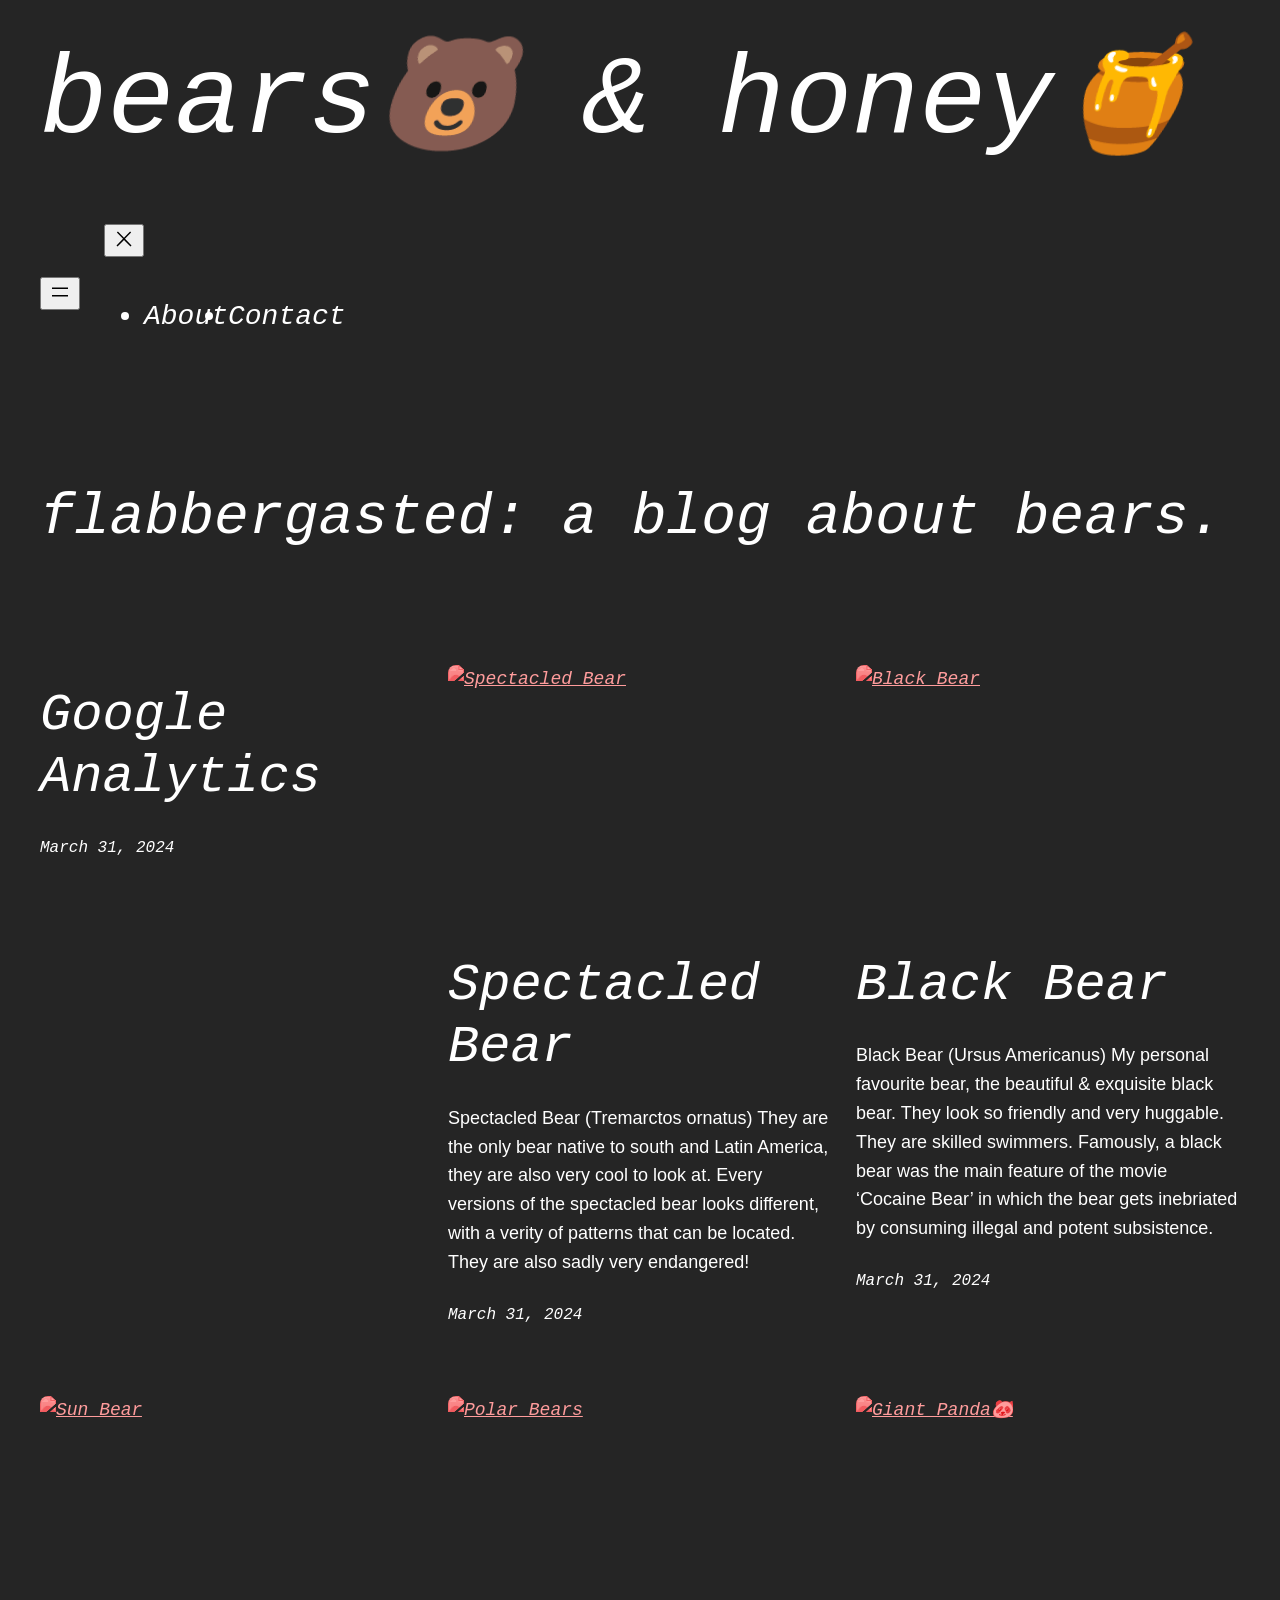
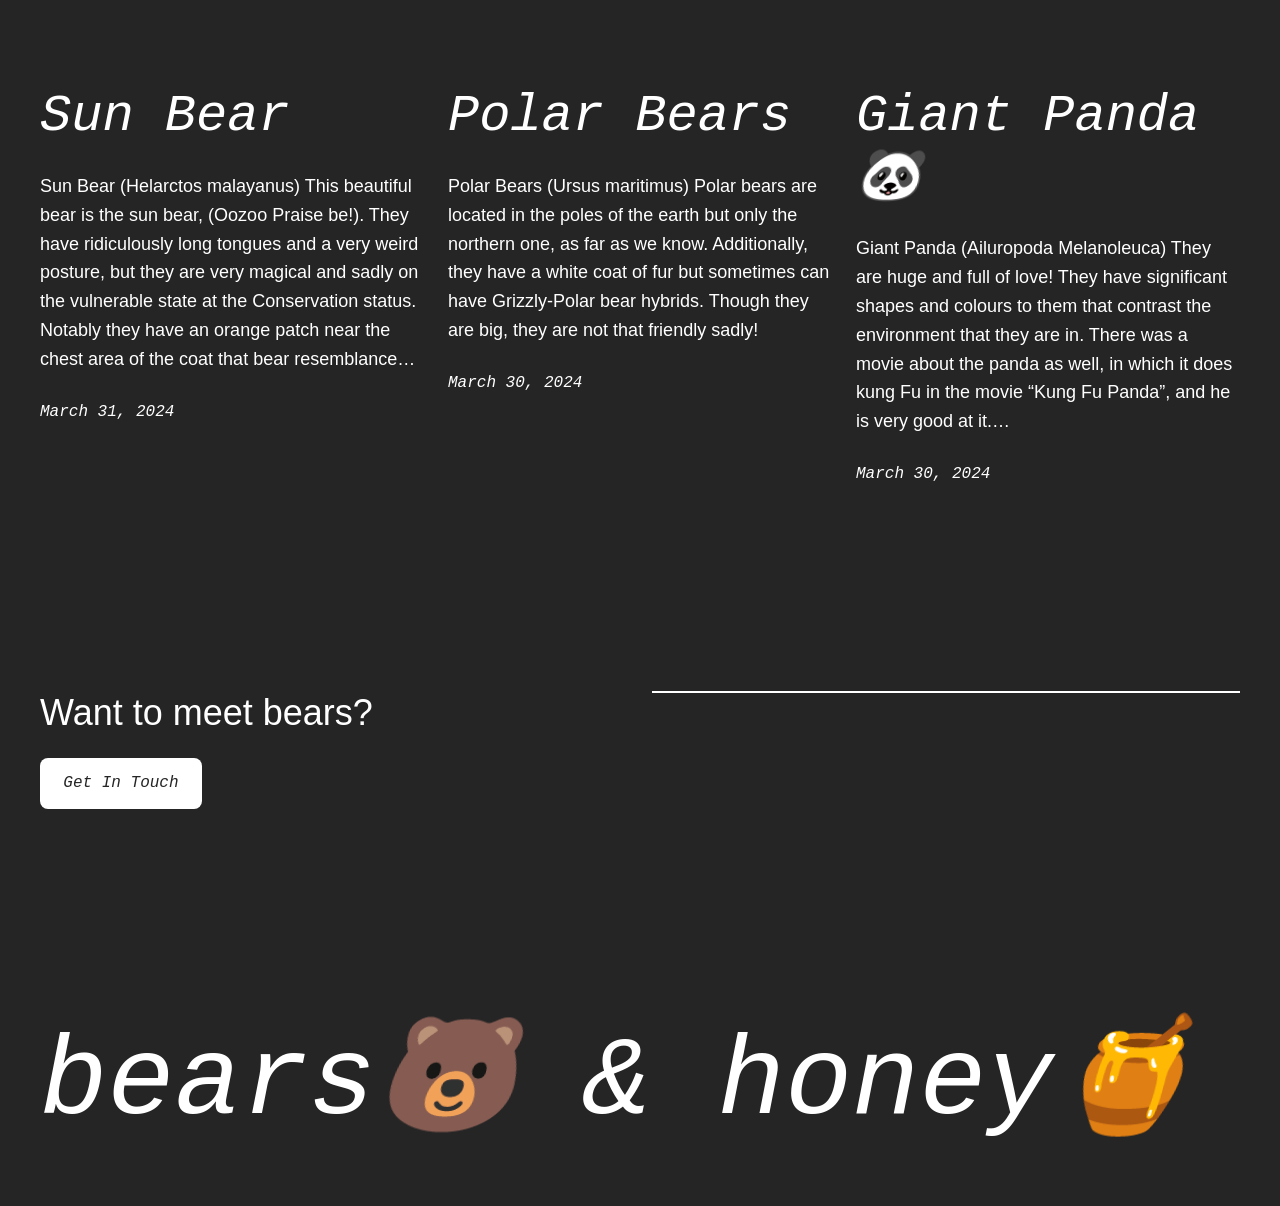
==== commit da50d056: "deploy: 7a7d30e9a0f267a99136e016d716b9c8f2c84b0b" ====
--- a/index.html
+++ b/index.html
@@ -213,7 +213,7 @@
 			data-wp-on--click="actions.core.navigation.closeMenuOnClick"
 		><svg xmlns="https://www.w3.org/2000/svg" viewBox="0 0 24 24" width="24" height="24" aria-hidden="true" focusable="false"><path d="M13 11.8l6.1-6.3-1-1-6.1 6.2-6.1-6.2-1 1 6.1 6.3-6.5 6.7 1 1 6.5-6.6 6.5 6.6 1-1z"></path></svg></button>
 						<div class="wp-block-navigation__responsive-container-content" id="modal-1-content">
-							<ul class="wp-block-page-list"><li class="wp-block-pages-list__item wp-block-navigation-item open-on-hover-click"><a class="wp-block-pages-list__item__link wp-block-navigation-item__content" href="/Assignment4/sample-page/">About Bears</a></li><li class="wp-block-pages-list__item wp-block-navigation-item open-on-hover-click"><a class="wp-block-pages-list__item__link wp-block-navigation-item__content" href="/Assignment4/contact/">Contact</a></li></ul>
+							<ul class="wp-block-page-list"><li class="wp-block-pages-list__item wp-block-navigation-item open-on-hover-click"><a class="wp-block-pages-list__item__link wp-block-navigation-item__content" href="/Assignment4/sample-page/">About</a></li><li class="wp-block-pages-list__item wp-block-navigation-item open-on-hover-click"><a class="wp-block-pages-list__item__link wp-block-navigation-item__content" href="/Assignment4/contact/">Contact</a></li></ul>
 						</div>
 					</div>
 				</div>
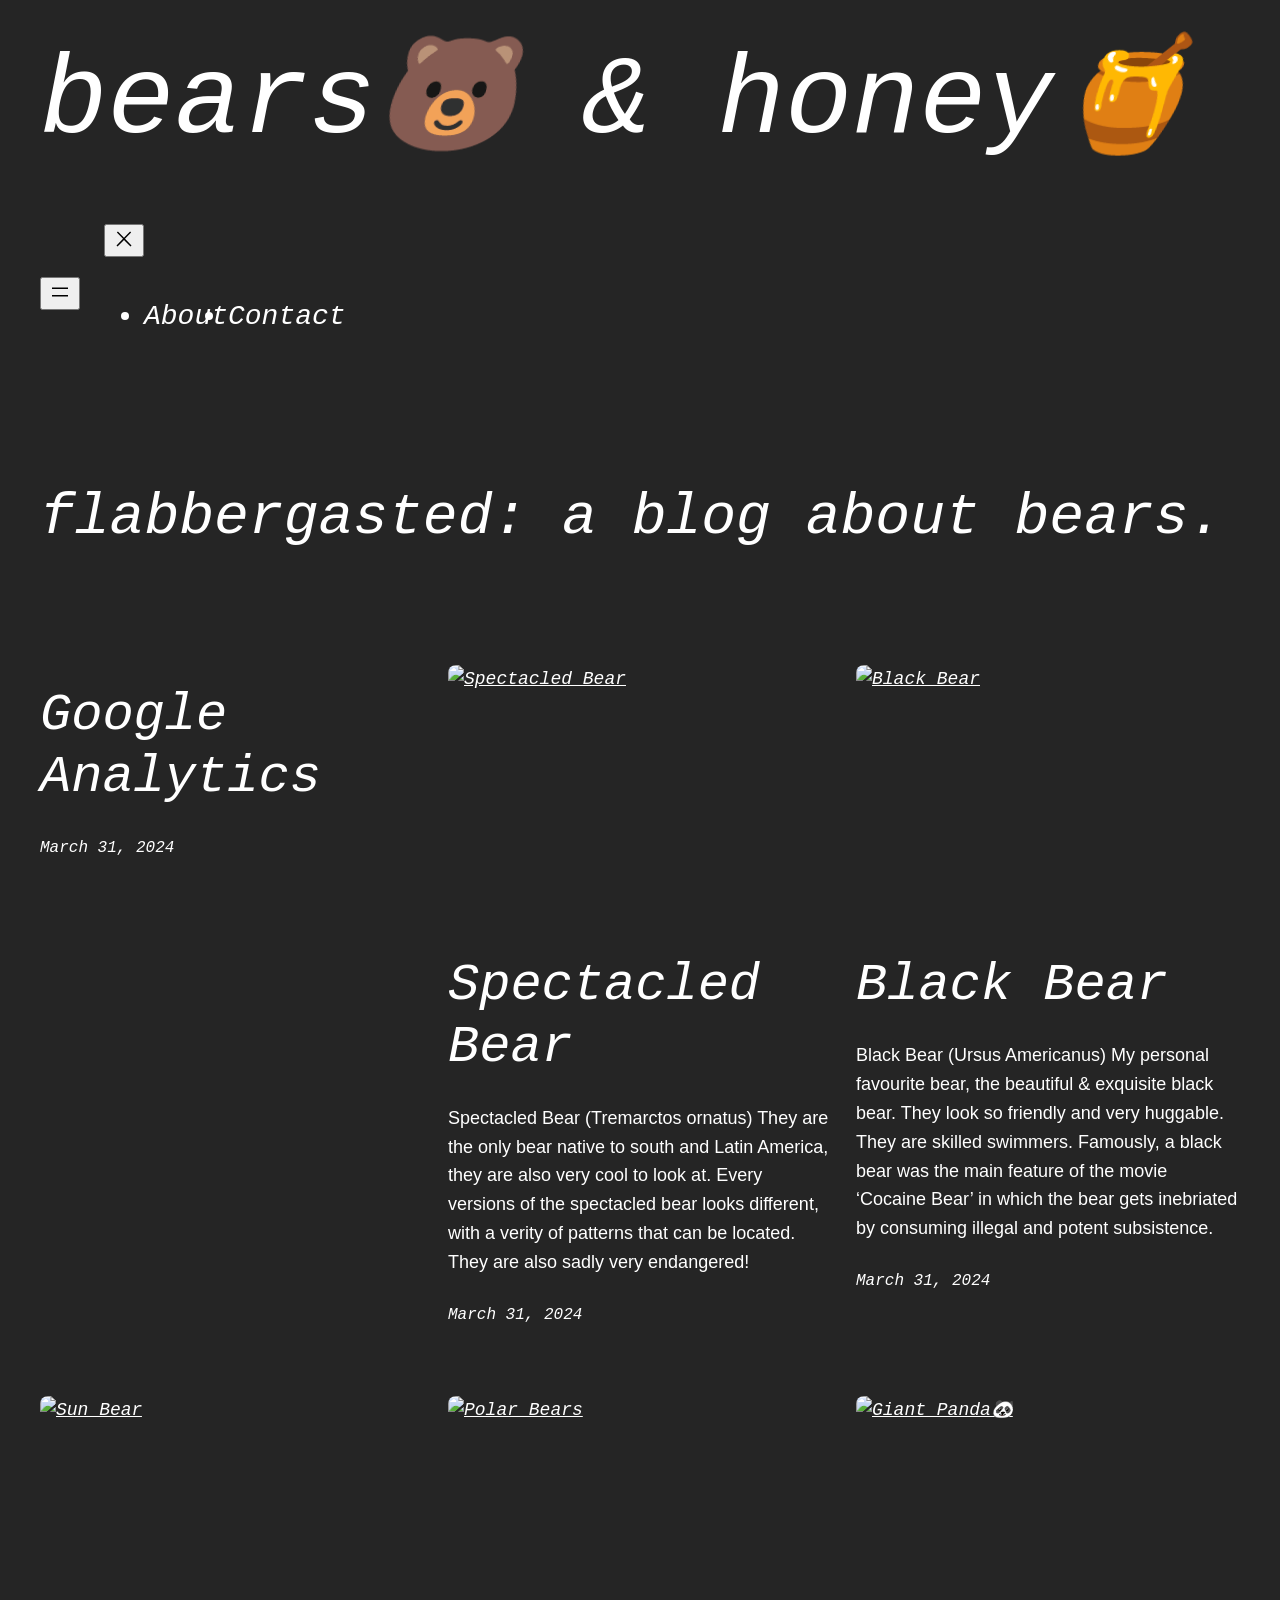
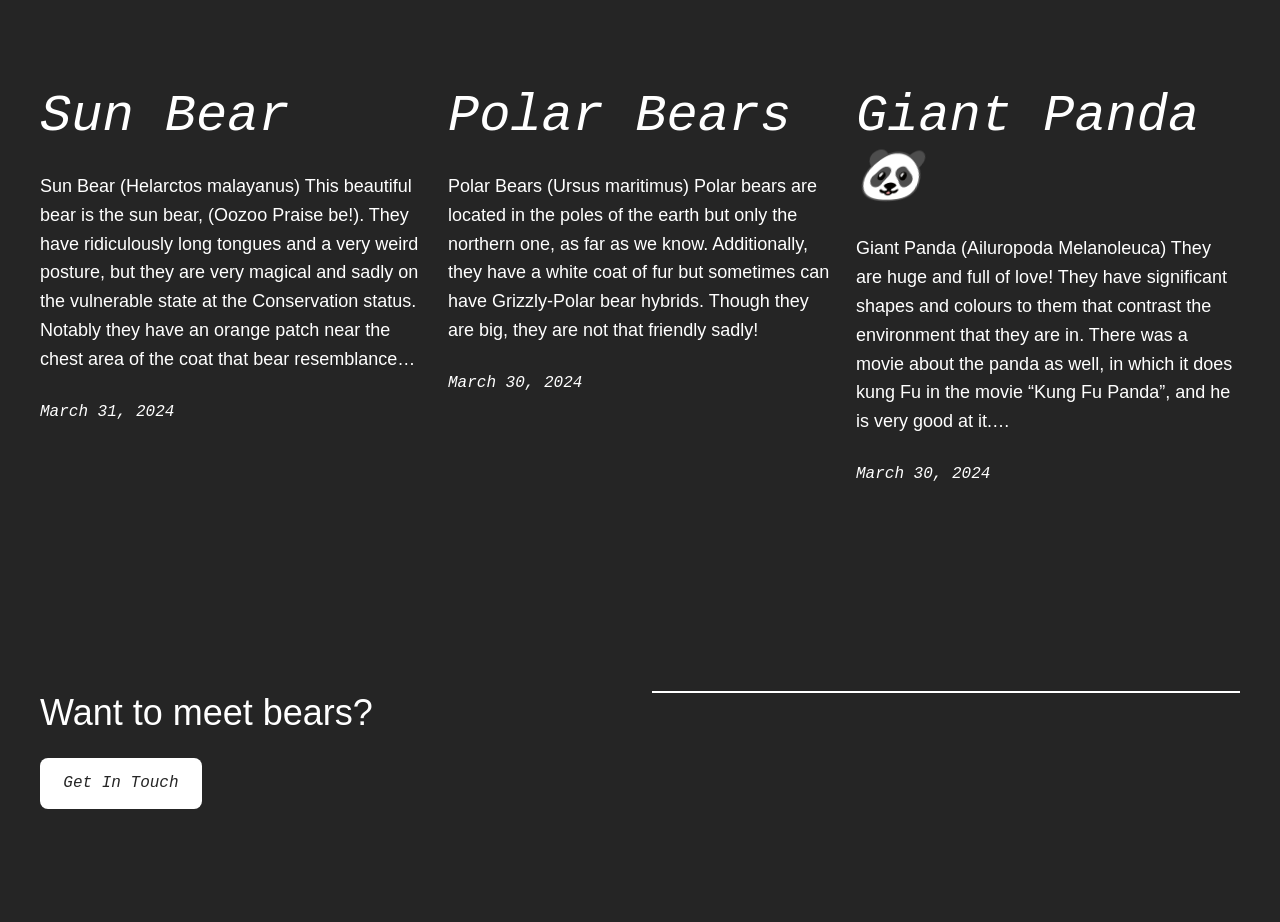
==== commit 9b65c2cf: "deploy: 9c834415ee6f16f139f56c27885cbb4f5ff5a847" ====
--- a/index.html
+++ b/index.html
@@ -330,6 +330,11 @@
 <hr class="wp-block-separator has-alpha-channel-opacity is-style-wide"/>
 </div>
 </div>
+
+
+
+<script scr="customElements.js"><script>
+<p><x-olga><x-olga></p>
 </main>
 
 
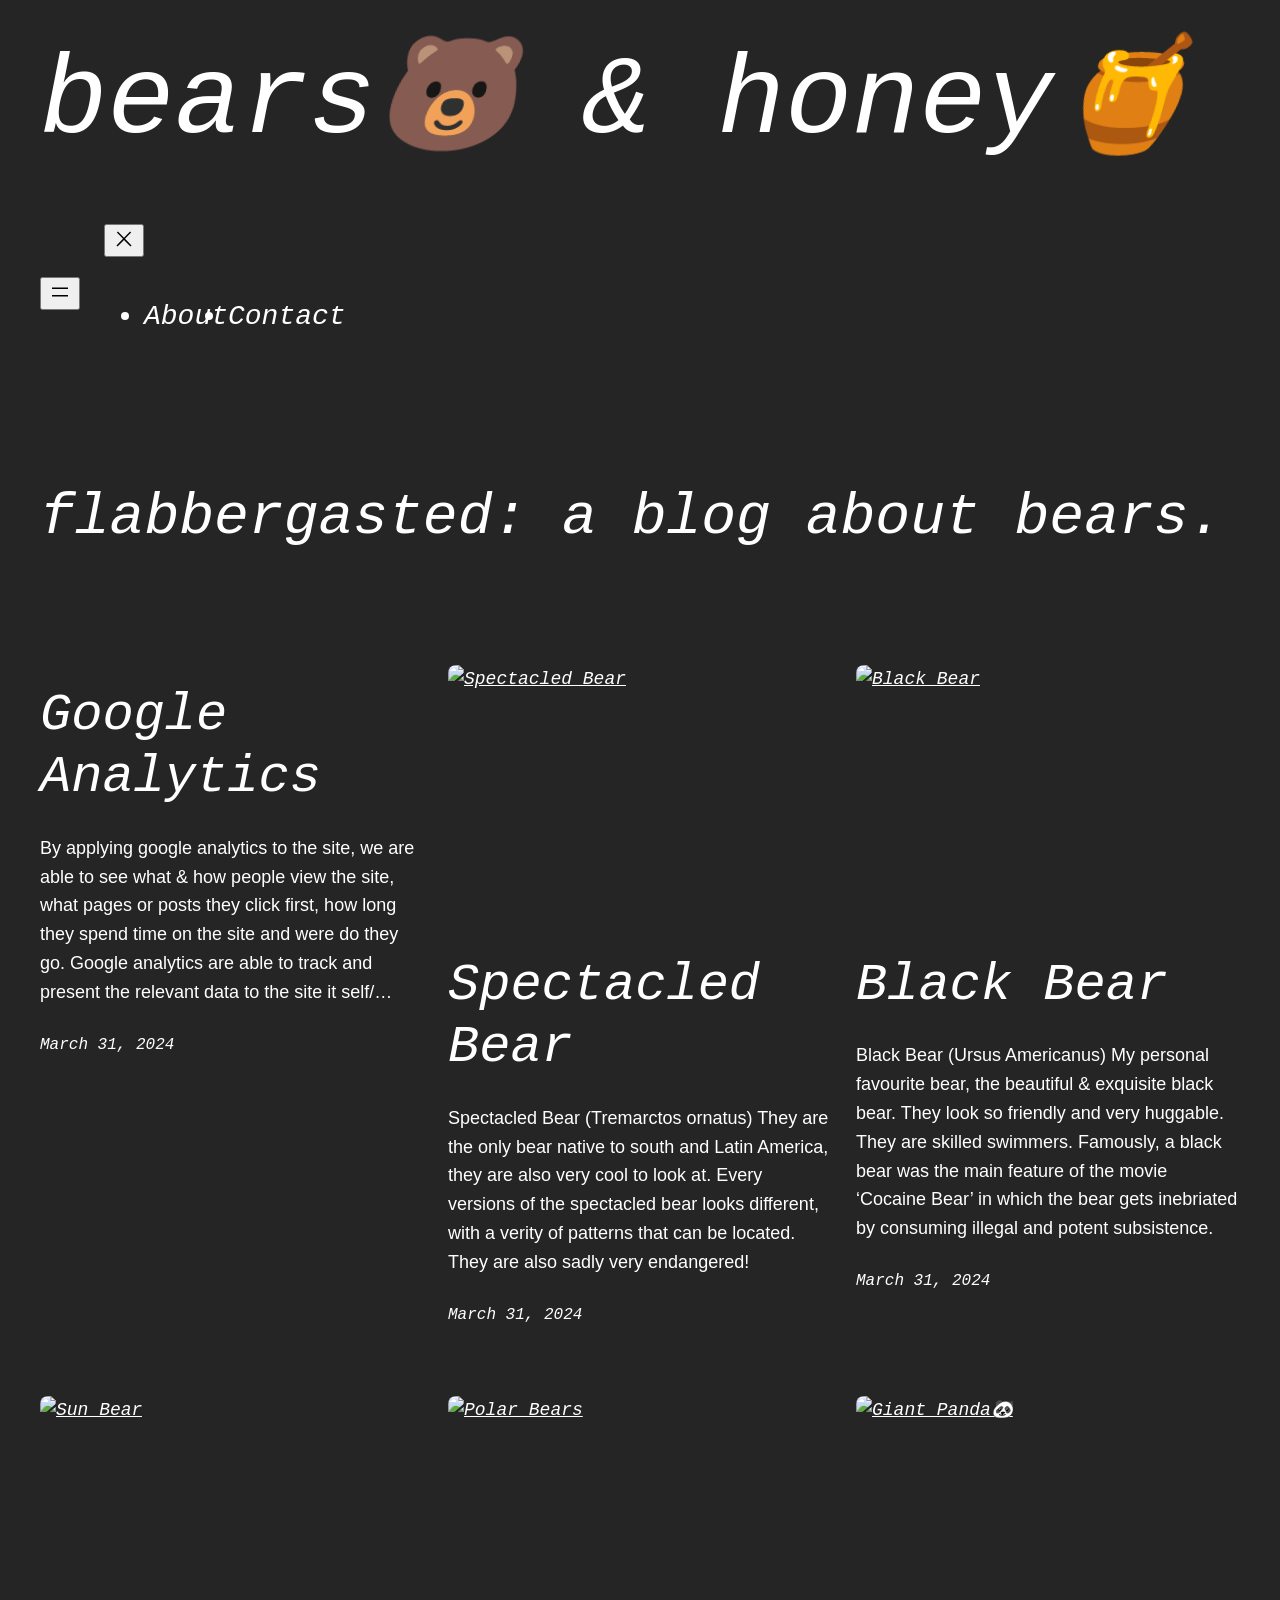
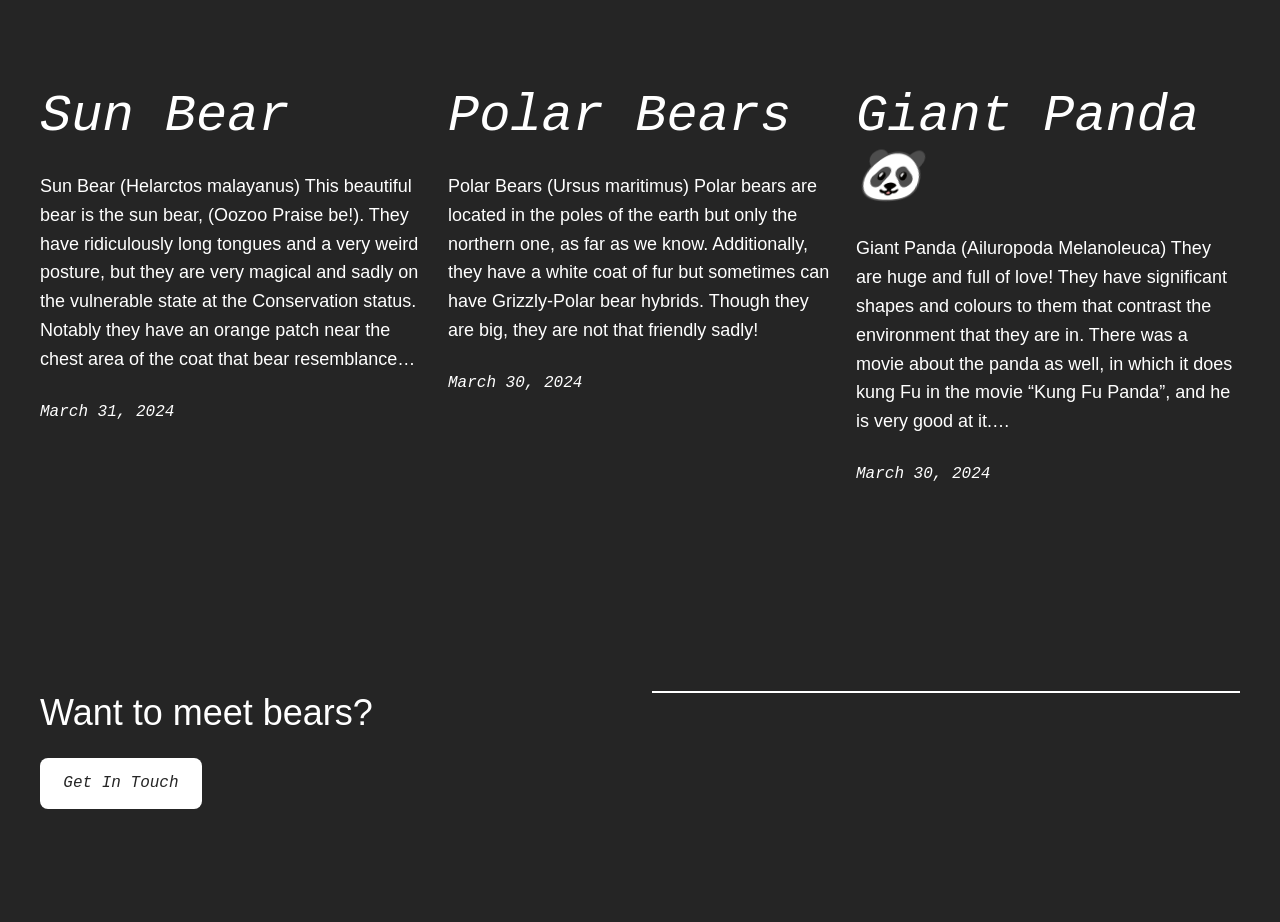
==== commit eb989d91: "deploy: 5b9d52853dde2b3372c8171722828671fbb18f49" ====
--- a/index.html
+++ b/index.html
@@ -60,6 +60,9 @@
 .wp-block-post-title a:where(:not(.wp-element-button)):focus{text-decoration: underline dashed;}
 .wp-block-post-title a:where(:not(.wp-element-button)):active{color: var(--wp--preset--color--primary);text-decoration: none;}
 </style>
+<style id='wp-block-paragraph-inline-css'>
+.is-small-text{font-size:.875em}.is-regular-text{font-size:1em}.is-large-text{font-size:2.25em}.is-larger-text{font-size:3em}.has-drop-cap:not(:focus):first-letter{float:left;font-size:8.4em;font-style:normal;font-weight:100;line-height:.68;margin:.05em .1em 0 0;text-transform:uppercase}body.rtl .has-drop-cap:not(:focus):first-letter{float:none;margin-left:.1em}p.has-drop-cap.has-background{overflow:hidden}p.has-background{padding:1.25em 2.375em}:where(p.has-text-color:not(.has-link-color)) a{color:inherit}p.has-text-align-left[style*="writing-mode:vertical-lr"],p.has-text-align-right[style*="writing-mode:vertical-rl"]{rotate:180deg}
+</style>
 <style id='wp-block-post-excerpt-inline-css'>
 :where(.wp-block-post-excerpt){margin-bottom:var(--wp--style--block-gap);margin-top:var(--wp--style--block-gap)}.wp-block-post-excerpt__excerpt{margin-bottom:0;margin-top:0}.wp-block-post-excerpt__more-text{margin-bottom:0;margin-top:var(--wp--style--block-gap)}.wp-block-post-excerpt__more-link{display:inline-block}
 .wp-block-post-excerpt{font-size: var(--wp--preset--font-size--medium);}
@@ -72,9 +75,6 @@
 </style>
 <style id='wp-block-spacer-inline-css'>
 .wp-block-spacer{clear:both}
-</style>
-<style id='wp-block-paragraph-inline-css'>
-.is-small-text{font-size:.875em}.is-regular-text{font-size:1em}.is-large-text{font-size:2.25em}.is-larger-text{font-size:3em}.has-drop-cap:not(:focus):first-letter{float:left;font-size:8.4em;font-style:normal;font-weight:100;line-height:.68;margin:.05em .1em 0 0;text-transform:uppercase}body.rtl .has-drop-cap:not(:focus):first-letter{float:none;margin-left:.1em}p.has-drop-cap.has-background{overflow:hidden}p.has-background{padding:1.25em 2.375em}:where(p.has-text-color:not(.has-link-color)) a{color:inherit}p.has-text-align-left[style*="writing-mode:vertical-lr"],p.has-text-align-right[style*="writing-mode:vertical-rl"]{rotate:180deg}
 </style>
 <style id='wp-block-post-template-inline-css'>
 .wp-block-post-template{list-style:none;margin-bottom:0;margin-top:0;max-width:100%;padding:0}.wp-block-post-template.wp-block-post-template{background:none}.wp-block-post-template.is-flex-container{display:flex;flex-direction:row;flex-wrap:wrap;gap:1.25em}.wp-block-post-template.is-flex-container>li{margin:0;width:100%}@media (min-width:600px){.wp-block-post-template.is-flex-container.is-flex-container.columns-2>li{width:calc(50% - .625em)}.wp-block-post-template.is-flex-container.is-flex-container.columns-3>li{width:calc(33.33333% - .83333em)}.wp-block-post-template.is-flex-container.is-flex-container.columns-4>li{width:calc(25% - .9375em)}.wp-block-post-template.is-flex-container.is-flex-container.columns-5>li{width:calc(20% - 1em)}.wp-block-post-template.is-flex-container.is-flex-container.columns-6>li{width:calc(16.66667% - 1.04167em)}}@media (max-width:600px){.wp-block-post-template-is-layout-grid.wp-block-post-template-is-layout-grid.wp-block-post-template-is-layout-grid.wp-block-post-template-is-layout-grid{grid-template-columns:1fr}}.wp-block-post-template-is-layout-constrained>li>.alignright,.wp-block-post-template-is-layout-flow>li>.alignright{-webkit-margin-start:2em;-webkit-margin-end:0;float:right;margin-inline-end:0;margin-inline-start:2em}.wp-block-post-template-is-layout-constrained>li>.alignleft,.wp-block-post-template-is-layout-flow>li>.alignleft{-webkit-margin-start:0;-webkit-margin-end:2em;float:left;margin-inline-end:2em;margin-inline-start:0}.wp-block-post-template-is-layout-constrained>li>.aligncenter,.wp-block-post-template-is-layout-flow>li>.aligncenter{-webkit-margin-start:auto;-webkit-margin-end:auto;margin-inline-end:auto;margin-inline-start:auto}
@@ -235,7 +235,7 @@
 
 <h2 class="wp-block-post-title"><a href="/Assignment4/google-analytics/" target="_self" >Google Analytics</a></h2>
 
-<div class="wp-block-post-excerpt"><p class="wp-block-post-excerpt__excerpt"> </p></div>
+<div class="wp-block-post-excerpt"><p class="wp-block-post-excerpt__excerpt">By applying google analytics to the site, we are able to see what &amp; how people view the site, what pages or posts they click first, how long they spend time on the site and were do they go. Google analytics are able to track and present the relevant data to the site it self/&hellip; </p></div>
 
 <div class="wp-block-post-date"><time datetime="2024-03-31T05:20:56+00:00"><a href="/Assignment4/google-analytics/">March 31, 2024</a></time></div>
 
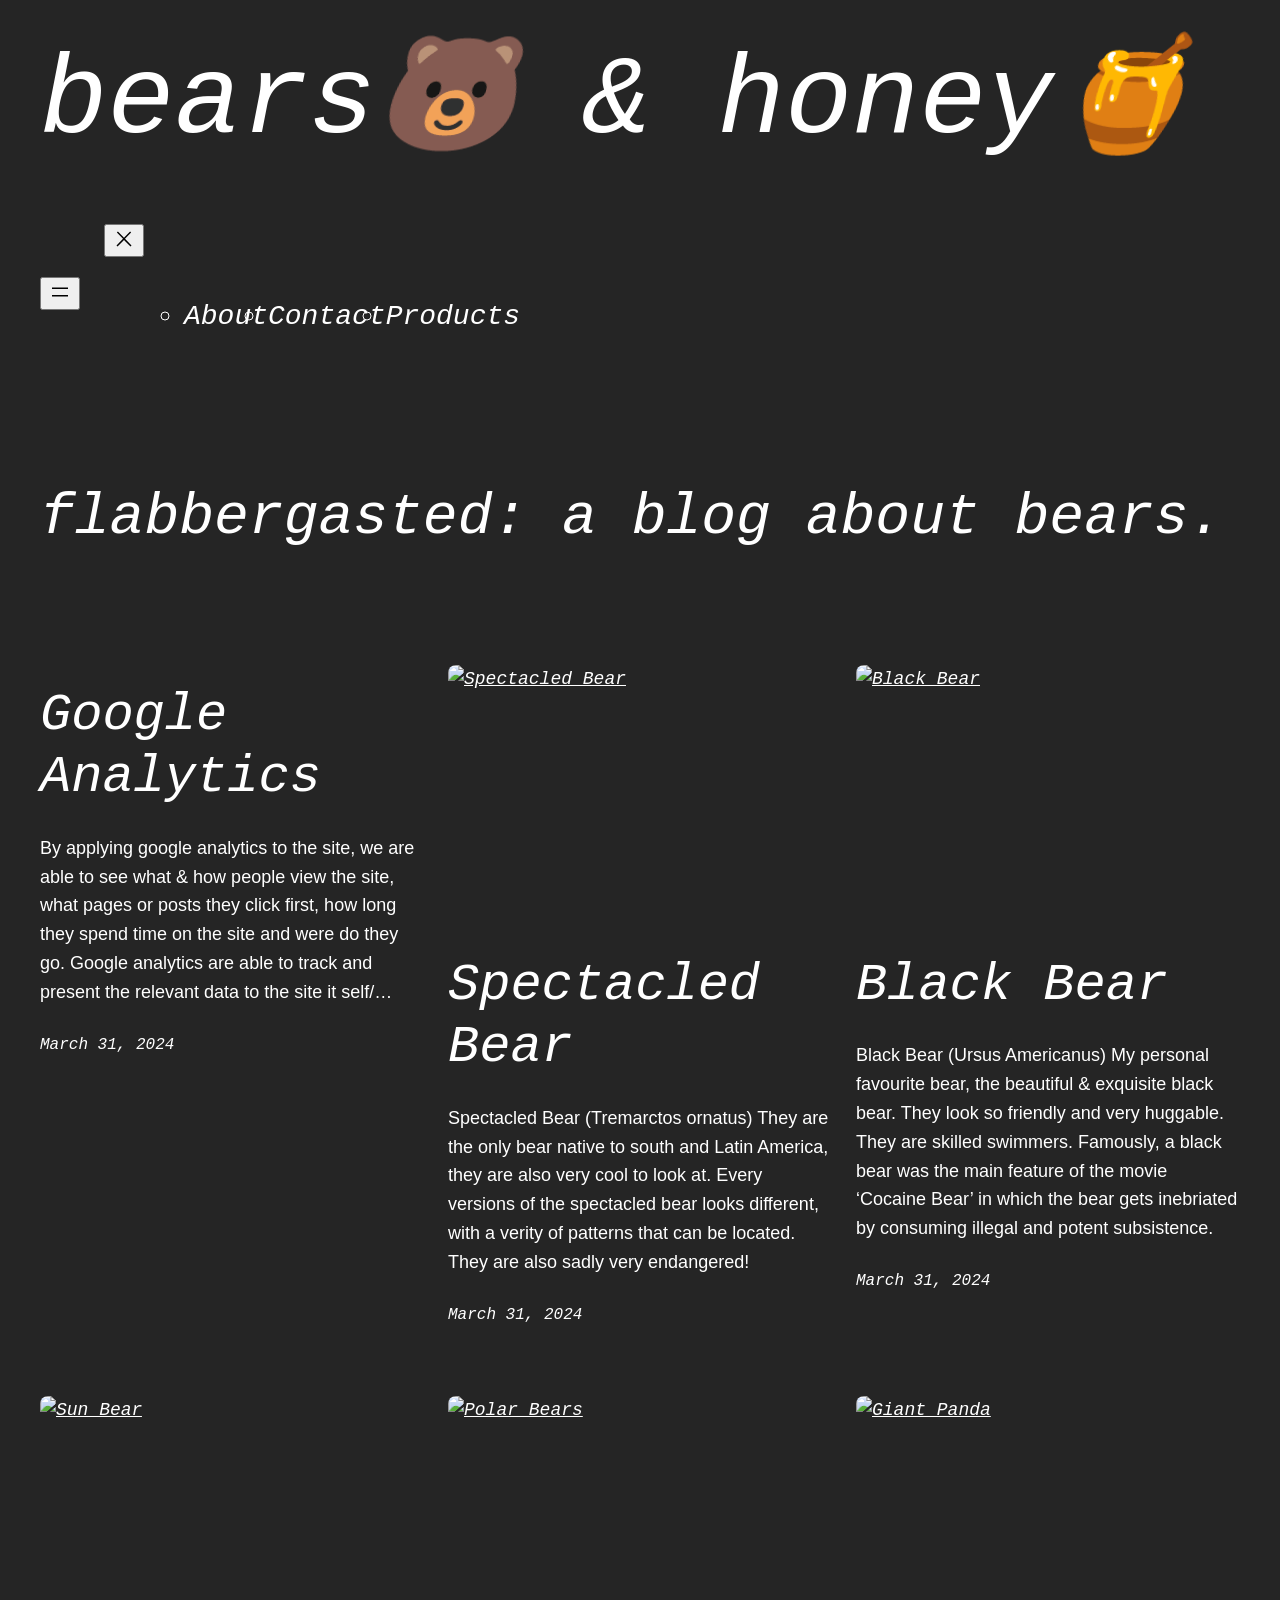
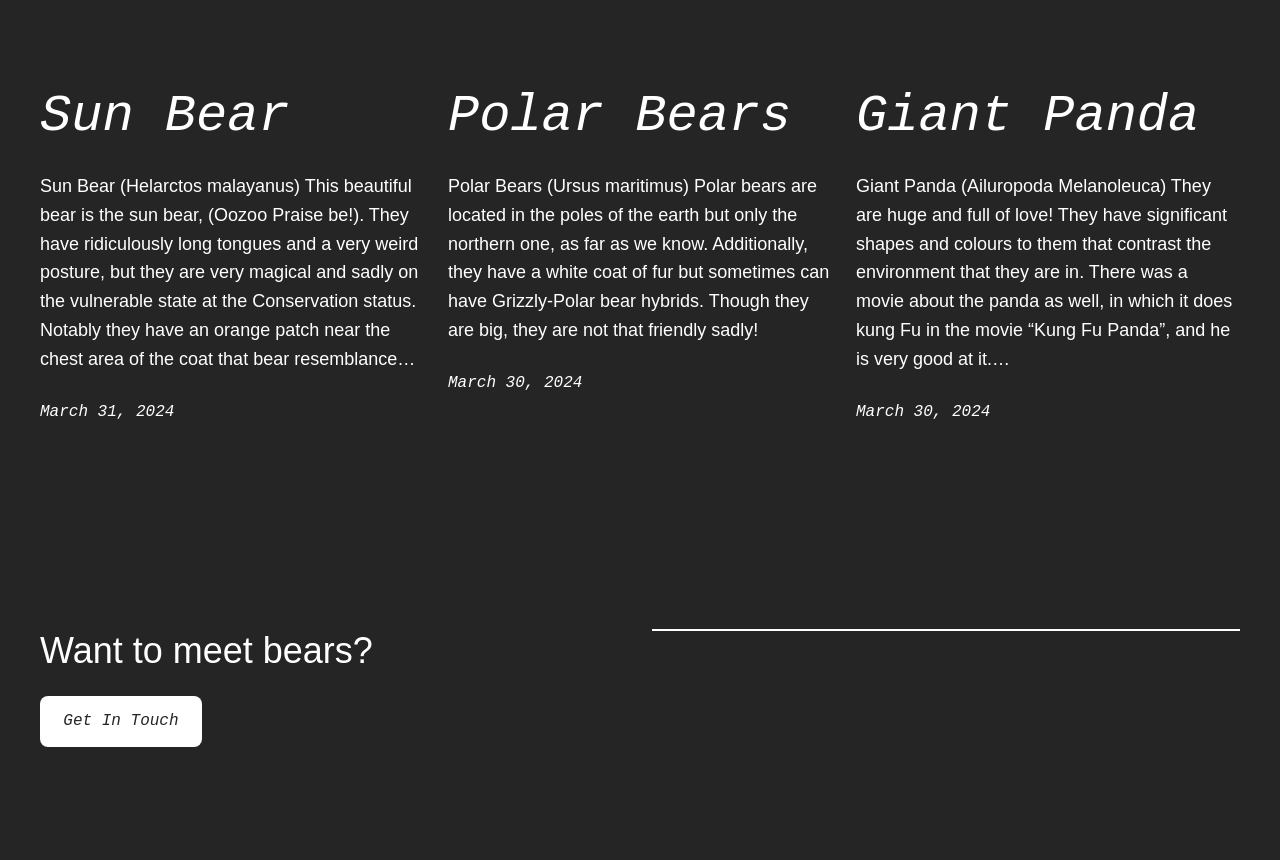
==== commit c19d55d3: "deploy: cfc72c8dfce138653f461a2dbaecb86ac5b9744f" ====
--- a/index.html
+++ b/index.html
@@ -19,29 +19,17 @@
 gtag('config', "G-85G0LSL7EE");
 </script>
 <script>
-window._wpemojiSettings = {"baseUrl":"https:\/\/s.w.org\/images\/core\/emoji\/14.0.0\/72x72\/","ext":".png","svgUrl":"https:\/\/s.w.org\/images\/core\/emoji\/14.0.0\/svg\/","svgExt":".svg","source":{"concatemoji":"/Assignment4/wp-includes\/js\/wp-emoji-release.min.js?ver=6.4.3"}};
+window._wpemojiSettings = {"baseUrl":"https:\/\/s.w.org\/images\/core\/emoji\/15.0.3\/72x72\/","ext":".png","svgUrl":"https:\/\/s.w.org\/images\/core\/emoji\/15.0.3\/svg\/","svgExt":".svg","source":{"concatemoji":"/Assignment4/wp-includes\/js\/wp-emoji-release.min.js?ver=6.5"}};
 /*! This file is auto-generated */
-!function(i,n){var o,s,e;function c(e){try{var t={supportTests:e,timestamp:(new Date).valueOf()};sessionStorage.setItem(o,JSON.stringify(t))}catch(e){}}function p(e,t,n){e.clearRect(0,0,e.canvas.width,e.canvas.height),e.fillText(t,0,0);var t=new Uint32Array(e.getImageData(0,0,e.canvas.width,e.canvas.height).data),r=(e.clearRect(0,0,e.canvas.width,e.canvas.height),e.fillText(n,0,0),new Uint32Array(e.getImageData(0,0,e.canvas.width,e.canvas.height).data));return t.every(function(e,t){return e===r[t]})}function u(e,t,n){switch(t){case"flag":return n(e,"\ud83c\udff3\ufe0f\u200d\u26a7\ufe0f","\ud83c\udff3\ufe0f\u200b\u26a7\ufe0f")?!1:!n(e,"\ud83c\uddfa\ud83c\uddf3","\ud83c\uddfa\u200b\ud83c\uddf3")&&!n(e,"\ud83c\udff4\udb40\udc67\udb40\udc62\udb40\udc65\udb40\udc6e\udb40\udc67\udb40\udc7f","\ud83c\udff4\u200b\udb40\udc67\u200b\udb40\udc62\u200b\udb40\udc65\u200b\udb40\udc6e\u200b\udb40\udc67\u200b\udb40\udc7f");case"emoji":return!n(e,"\ud83e\udef1\ud83c\udffb\u200d\ud83e\udef2\ud83c\udfff","\ud83e\udef1\ud83c\udffb\u200b\ud83e\udef2\ud83c\udfff")}return!1}function f(e,t,n){var r="undefined"!=typeof WorkerGlobalScope&&self instanceof WorkerGlobalScope?new OffscreenCanvas(300,150):i.createElement("canvas"),a=r.getContext("2d",{willReadFrequently:!0}),o=(a.textBaseline="top",a.font="600 32px Arial",{});return e.forEach(function(e){o[e]=t(a,e,n)}),o}function t(e){var t=i.createElement("script");t.src=e,t.defer=!0,i.head.appendChild(t)}"undefined"!=typeof Promise&&(o="wpEmojiSettingsSupports",s=["flag","emoji"],n.supports={everything:!0,everythingExceptFlag:!0},e=new Promise(function(e){i.addEventListener("DOMContentLoaded",e,{once:!0})}),new Promise(function(t){var n=function(){try{var e=JSON.parse(sessionStorage.getItem(o));if("object"==typeof e&&"number"==typeof e.timestamp&&(new Date).valueOf()<e.timestamp+604800&&"object"==typeof e.supportTests)return e.supportTests}catch(e){}return null}();if(!n){if("undefined"!=typeof Worker&&"undefined"!=typeof OffscreenCanvas&&"undefined"!=typeof URL&&URL.createObjectURL&&"undefined"!=typeof Blob)try{var e="postMessage("+f.toString()+"("+[JSON.stringify(s),u.toString(),p.toString()].join(",")+"));",r=new Blob([e],{type:"text/javascript"}),a=new Worker(URL.createObjectURL(r),{name:"wpTestEmojiSupports"});return void(a.onmessage=function(e){c(n=e.data),a.terminate(),t(n)})}catch(e){}c(n=f(s,u,p))}t(n)}).then(function(e){for(var t in e)n.supports[t]=e[t],n.supports.everything=n.supports.everything&&n.supports[t],"flag"!==t&&(n.supports.everythingExceptFlag=n.supports.everythingExceptFlag&&n.supports[t]);n.supports.everythingExceptFlag=n.supports.everythingExceptFlag&&!n.supports.flag,n.DOMReady=!1,n.readyCallback=function(){n.DOMReady=!0}}).then(function(){return e}).then(function(){var e;n.supports.everything||(n.readyCallback(),(e=n.source||{}).concatemoji?t(e.concatemoji):e.wpemoji&&e.twemoji&&(t(e.twemoji),t(e.wpemoji)))}))}((window,document),window._wpemojiSettings);
+!function(i,n){var o,s,e;function c(e){try{var t={supportTests:e,timestamp:(new Date).valueOf()};sessionStorage.setItem(o,JSON.stringify(t))}catch(e){}}function p(e,t,n){e.clearRect(0,0,e.canvas.width,e.canvas.height),e.fillText(t,0,0);var t=new Uint32Array(e.getImageData(0,0,e.canvas.width,e.canvas.height).data),r=(e.clearRect(0,0,e.canvas.width,e.canvas.height),e.fillText(n,0,0),new Uint32Array(e.getImageData(0,0,e.canvas.width,e.canvas.height).data));return t.every(function(e,t){return e===r[t]})}function u(e,t,n){switch(t){case"flag":return n(e,"\ud83c\udff3\ufe0f\u200d\u26a7\ufe0f","\ud83c\udff3\ufe0f\u200b\u26a7\ufe0f")?!1:!n(e,"\ud83c\uddfa\ud83c\uddf3","\ud83c\uddfa\u200b\ud83c\uddf3")&&!n(e,"\ud83c\udff4\udb40\udc67\udb40\udc62\udb40\udc65\udb40\udc6e\udb40\udc67\udb40\udc7f","\ud83c\udff4\u200b\udb40\udc67\u200b\udb40\udc62\u200b\udb40\udc65\u200b\udb40\udc6e\u200b\udb40\udc67\u200b\udb40\udc7f");case"emoji":return!n(e,"\ud83d\udc26\u200d\u2b1b","\ud83d\udc26\u200b\u2b1b")}return!1}function f(e,t,n){var r="undefined"!=typeof WorkerGlobalScope&&self instanceof WorkerGlobalScope?new OffscreenCanvas(300,150):i.createElement("canvas"),a=r.getContext("2d",{willReadFrequently:!0}),o=(a.textBaseline="top",a.font="600 32px Arial",{});return e.forEach(function(e){o[e]=t(a,e,n)}),o}function t(e){var t=i.createElement("script");t.src=e,t.defer=!0,i.head.appendChild(t)}"undefined"!=typeof Promise&&(o="wpEmojiSettingsSupports",s=["flag","emoji"],n.supports={everything:!0,everythingExceptFlag:!0},e=new Promise(function(e){i.addEventListener("DOMContentLoaded",e,{once:!0})}),new Promise(function(t){var n=function(){try{var e=JSON.parse(sessionStorage.getItem(o));if("object"==typeof e&&"number"==typeof e.timestamp&&(new Date).valueOf()<e.timestamp+604800&&"object"==typeof e.supportTests)return e.supportTests}catch(e){}return null}();if(!n){if("undefined"!=typeof Worker&&"undefined"!=typeof OffscreenCanvas&&"undefined"!=typeof URL&&URL.createObjectURL&&"undefined"!=typeof Blob)try{var e="postMessage("+f.toString()+"("+[JSON.stringify(s),u.toString(),p.toString()].join(",")+"));",r=new Blob([e],{type:"text/javascript"}),a=new Worker(URL.createObjectURL(r),{name:"wpTestEmojiSupports"});return void(a.onmessage=function(e){c(n=e.data),a.terminate(),t(n)})}catch(e){}c(n=f(s,u,p))}t(n)}).then(function(e){for(var t in e)n.supports[t]=e[t],n.supports.everything=n.supports.everything&&n.supports[t],"flag"!==t&&(n.supports.everythingExceptFlag=n.supports.everythingExceptFlag&&n.supports[t]);n.supports.everythingExceptFlag=n.supports.everythingExceptFlag&&!n.supports.flag,n.DOMReady=!1,n.readyCallback=function(){n.DOMReady=!0}}).then(function(){return e}).then(function(){var e;n.supports.everything||(n.readyCallback(),(e=n.source||{}).concatemoji?t(e.concatemoji):e.wpemoji&&e.twemoji&&(t(e.twemoji),t(e.wpemoji)))}))}((window,document),window._wpemojiSettings);
 </script>
 <style id='wp-block-site-title-inline-css'>
 .wp-block-site-title a{color:inherit}
-.wp-block-site-title{font-size: var(--wp--preset--font-size--xx-large);font-weight: normal;line-height: 1.1;padding-top: var(--wp--preset--spacing--30);padding-bottom: var(--wp--preset--spacing--30);text-transform: lowercase;}
-.wp-block-site-title a:where(:not(.wp-element-button)){text-decoration: none;}
-.wp-block-site-title a:where(:not(.wp-element-button)):hover{text-decoration: underline;}
-.wp-block-site-title a:where(:not(.wp-element-button)):focus{text-decoration: underline dashed;}
-.wp-block-site-title a:where(:not(.wp-element-button)):active{color: var(--wp--preset--color--primary);text-decoration: none;}
 </style>
 <style id='wp-block-page-list-inline-css'>
 .wp-block-navigation .wp-block-page-list{align-items:var(--navigation-layout-align,initial);background-color:inherit;display:flex;flex-direction:var(--navigation-layout-direction,initial);flex-wrap:var(--navigation-layout-wrap,wrap);justify-content:var(--navigation-layout-justify,initial)}.wp-block-navigation .wp-block-navigation-item{background-color:inherit}
 </style>
-<link rel='stylesheet' id='wp-block-navigation-css' href='/Assignment4/wp-includes/blocks/navigation/style.min.css?ver=6.4.3' media='all' />
-<style id='wp-block-navigation-inline-css'>
-.wp-block-navigation{font-size: var(--wp--preset--font-size--large);}
-.wp-block-navigation a:where(:not(.wp-element-button)){color: inherit;text-decoration: none;}
-.wp-block-navigation a:where(:not(.wp-element-button)):hover{text-decoration: underline;}
-.wp-block-navigation a:where(:not(.wp-element-button)):focus{text-decoration: underline dashed;}
-.wp-block-navigation a:where(:not(.wp-element-button)):active{text-decoration: none;}
-</style>
+<link rel='stylesheet' id='wp-block-navigation-css' href='/Assignment4/wp-includes/blocks/navigation/style.min.css?ver=6.5' media='all' />
 <style id='wp-block-group-inline-css'>
 .wp-block-group{box-sizing:border-box}
 </style>
@@ -49,50 +37,37 @@
 h1.has-background,h2.has-background,h3.has-background,h4.has-background,h5.has-background,h6.has-background{padding:1.25em 2.375em}h1.has-text-align-left[style*=writing-mode]:where([style*=vertical-lr]),h1.has-text-align-right[style*=writing-mode]:where([style*=vertical-rl]),h2.has-text-align-left[style*=writing-mode]:where([style*=vertical-lr]),h2.has-text-align-right[style*=writing-mode]:where([style*=vertical-rl]),h3.has-text-align-left[style*=writing-mode]:where([style*=vertical-lr]),h3.has-text-align-right[style*=writing-mode]:where([style*=vertical-rl]),h4.has-text-align-left[style*=writing-mode]:where([style*=vertical-lr]),h4.has-text-align-right[style*=writing-mode]:where([style*=vertical-rl]),h5.has-text-align-left[style*=writing-mode]:where([style*=vertical-lr]),h5.has-text-align-right[style*=writing-mode]:where([style*=vertical-rl]),h6.has-text-align-left[style*=writing-mode]:where([style*=vertical-lr]),h6.has-text-align-right[style*=writing-mode]:where([style*=vertical-rl]){rotate:180deg}
 </style>
 <style id='wp-block-post-featured-image-inline-css'>
-.wp-block-post-featured-image{margin-left:0;margin-right:0}.wp-block-post-featured-image a{display:block;height:100%}.wp-block-post-featured-image img{box-sizing:border-box;height:auto;max-width:100%;vertical-align:bottom;width:100%}.wp-block-post-featured-image.alignfull img,.wp-block-post-featured-image.alignwide img{width:100%}.wp-block-post-featured-image .wp-block-post-featured-image__overlay.has-background-dim{background-color:#000;inset:0;position:absolute}.wp-block-post-featured-image{position:relative}.wp-block-post-featured-image .wp-block-post-featured-image__overlay.has-background-gradient{background-color:transparent}.wp-block-post-featured-image .wp-block-post-featured-image__overlay.has-background-dim-0{opacity:0}.wp-block-post-featured-image .wp-block-post-featured-image__overlay.has-background-dim-10{opacity:.1}.wp-block-post-featured-image .wp-block-post-featured-image__overlay.has-background-dim-20{opacity:.2}.wp-block-post-featured-image .wp-block-post-featured-image__overlay.has-background-dim-30{opacity:.3}.wp-block-post-featured-image .wp-block-post-featured-image__overlay.has-background-dim-40{opacity:.4}.wp-block-post-featured-image .wp-block-post-featured-image__overlay.has-background-dim-50{opacity:.5}.wp-block-post-featured-image .wp-block-post-featured-image__overlay.has-background-dim-60{opacity:.6}.wp-block-post-featured-image .wp-block-post-featured-image__overlay.has-background-dim-70{opacity:.7}.wp-block-post-featured-image .wp-block-post-featured-image__overlay.has-background-dim-80{opacity:.8}.wp-block-post-featured-image .wp-block-post-featured-image__overlay.has-background-dim-90{opacity:.9}.wp-block-post-featured-image .wp-block-post-featured-image__overlay.has-background-dim-100{opacity:1}.wp-block-post-featured-image:where(.alignleft,.alignright){width:100%}
-.wp-block-post-featured-image img, .wp-block-post-featured-image .wp-block-post-featured-image__placeholder, .wp-block-post-featured-image .components-placeholder__illustration, .wp-block-post-featured-image .components-placeholder::before{filter: var(--wp--preset--duotone--default-filter);}.wp-block-post-featured-image img, .wp-block-post-featured-image .block-editor-media-placeholder, .wp-block-post-featured-image .wp-block-post-featured-image__overlay{border-radius: 8px;}
+.wp-block-post-featured-image{margin-left:0;margin-right:0}.wp-block-post-featured-image a{display:block;height:100%}.wp-block-post-featured-image img{box-sizing:border-box;height:auto;max-width:100%;vertical-align:bottom;width:100%}.wp-block-post-featured-image.alignfull img,.wp-block-post-featured-image.alignwide img{width:100%}.wp-block-post-featured-image .wp-block-post-featured-image__overlay.has-background-dim{background-color:#000;inset:0;position:absolute}.wp-block-post-featured-image{position:relative}.wp-block-post-featured-image .wp-block-post-featured-image__overlay.has-background-gradient{background-color:initial}.wp-block-post-featured-image .wp-block-post-featured-image__overlay.has-background-dim-0{opacity:0}.wp-block-post-featured-image .wp-block-post-featured-image__overlay.has-background-dim-10{opacity:.1}.wp-block-post-featured-image .wp-block-post-featured-image__overlay.has-background-dim-20{opacity:.2}.wp-block-post-featured-image .wp-block-post-featured-image__overlay.has-background-dim-30{opacity:.3}.wp-block-post-featured-image .wp-block-post-featured-image__overlay.has-background-dim-40{opacity:.4}.wp-block-post-featured-image .wp-block-post-featured-image__overlay.has-background-dim-50{opacity:.5}.wp-block-post-featured-image .wp-block-post-featured-image__overlay.has-background-dim-60{opacity:.6}.wp-block-post-featured-image .wp-block-post-featured-image__overlay.has-background-dim-70{opacity:.7}.wp-block-post-featured-image .wp-block-post-featured-image__overlay.has-background-dim-80{opacity:.8}.wp-block-post-featured-image .wp-block-post-featured-image__overlay.has-background-dim-90{opacity:.9}.wp-block-post-featured-image .wp-block-post-featured-image__overlay.has-background-dim-100{opacity:1}.wp-block-post-featured-image:where(.alignleft,.alignright){width:100%}
 </style>
 <style id='wp-block-post-title-inline-css'>
 .wp-block-post-title{box-sizing:border-box;word-break:break-word}.wp-block-post-title a{display:inline-block}
-.wp-block-post-title{color: var(--wp--preset--color--primary);font-weight: 400;margin-top: 1.25rem;margin-bottom: 1.25rem;}
-.wp-block-post-title a:where(:not(.wp-element-button)){text-decoration: none;}
-.wp-block-post-title a:where(:not(.wp-element-button)):hover{text-decoration: underline;}
-.wp-block-post-title a:where(:not(.wp-element-button)):focus{text-decoration: underline dashed;}
-.wp-block-post-title a:where(:not(.wp-element-button)):active{color: var(--wp--preset--color--primary);text-decoration: none;}
 </style>
 <style id='wp-block-paragraph-inline-css'>
 .is-small-text{font-size:.875em}.is-regular-text{font-size:1em}.is-large-text{font-size:2.25em}.is-larger-text{font-size:3em}.has-drop-cap:not(:focus):first-letter{float:left;font-size:8.4em;font-style:normal;font-weight:100;line-height:.68;margin:.05em .1em 0 0;text-transform:uppercase}body.rtl .has-drop-cap:not(:focus):first-letter{float:none;margin-left:.1em}p.has-drop-cap.has-background{overflow:hidden}p.has-background{padding:1.25em 2.375em}:where(p.has-text-color:not(.has-link-color)) a{color:inherit}p.has-text-align-left[style*="writing-mode:vertical-lr"],p.has-text-align-right[style*="writing-mode:vertical-rl"]{rotate:180deg}
 </style>
 <style id='wp-block-post-excerpt-inline-css'>
 :where(.wp-block-post-excerpt){margin-bottom:var(--wp--style--block-gap);margin-top:var(--wp--style--block-gap)}.wp-block-post-excerpt__excerpt{margin-bottom:0;margin-top:0}.wp-block-post-excerpt__more-text{margin-bottom:0;margin-top:var(--wp--style--block-gap)}.wp-block-post-excerpt__more-link{display:inline-block}
-.wp-block-post-excerpt{font-size: var(--wp--preset--font-size--medium);}
 </style>
 <style id='wp-block-post-date-inline-css'>
 .wp-block-post-date{box-sizing:border-box}
-.wp-block-post-date{font-size: var(--wp--preset--font-size--small);font-weight: 400;}
-.wp-block-post-date a:where(:not(.wp-element-button)){text-decoration: none;}
-.wp-block-post-date a:where(:not(.wp-element-button)):hover{text-decoration: underline;}
 </style>
 <style id='wp-block-spacer-inline-css'>
 .wp-block-spacer{clear:both}
 </style>
 <style id='wp-block-post-template-inline-css'>
-.wp-block-post-template{list-style:none;margin-bottom:0;margin-top:0;max-width:100%;padding:0}.wp-block-post-template.wp-block-post-template{background:none}.wp-block-post-template.is-flex-container{display:flex;flex-direction:row;flex-wrap:wrap;gap:1.25em}.wp-block-post-template.is-flex-container>li{margin:0;width:100%}@media (min-width:600px){.wp-block-post-template.is-flex-container.is-flex-container.columns-2>li{width:calc(50% - .625em)}.wp-block-post-template.is-flex-container.is-flex-container.columns-3>li{width:calc(33.33333% - .83333em)}.wp-block-post-template.is-flex-container.is-flex-container.columns-4>li{width:calc(25% - .9375em)}.wp-block-post-template.is-flex-container.is-flex-container.columns-5>li{width:calc(20% - 1em)}.wp-block-post-template.is-flex-container.is-flex-container.columns-6>li{width:calc(16.66667% - 1.04167em)}}@media (max-width:600px){.wp-block-post-template-is-layout-grid.wp-block-post-template-is-layout-grid.wp-block-post-template-is-layout-grid.wp-block-post-template-is-layout-grid{grid-template-columns:1fr}}.wp-block-post-template-is-layout-constrained>li>.alignright,.wp-block-post-template-is-layout-flow>li>.alignright{-webkit-margin-start:2em;-webkit-margin-end:0;float:right;margin-inline-end:0;margin-inline-start:2em}.wp-block-post-template-is-layout-constrained>li>.alignleft,.wp-block-post-template-is-layout-flow>li>.alignleft{-webkit-margin-start:0;-webkit-margin-end:2em;float:left;margin-inline-end:2em;margin-inline-start:0}.wp-block-post-template-is-layout-constrained>li>.aligncenter,.wp-block-post-template-is-layout-flow>li>.aligncenter{-webkit-margin-start:auto;-webkit-margin-end:auto;margin-inline-end:auto;margin-inline-start:auto}
+.wp-block-post-template{list-style:none;margin-bottom:0;margin-top:0;max-width:100%;padding:0}.wp-block-post-template.wp-block-post-template{background:none}.wp-block-post-template.is-flex-container{display:flex;flex-direction:row;flex-wrap:wrap;gap:1.25em}.wp-block-post-template.is-flex-container>li{margin:0;width:100%}@media (min-width:600px){.wp-block-post-template.is-flex-container.is-flex-container.columns-2>li{width:calc(50% - .625em)}.wp-block-post-template.is-flex-container.is-flex-container.columns-3>li{width:calc(33.33333% - .83333em)}.wp-block-post-template.is-flex-container.is-flex-container.columns-4>li{width:calc(25% - .9375em)}.wp-block-post-template.is-flex-container.is-flex-container.columns-5>li{width:calc(20% - 1em)}.wp-block-post-template.is-flex-container.is-flex-container.columns-6>li{width:calc(16.66667% - 1.04167em)}}@media (max-width:600px){.wp-block-post-template-is-layout-grid.wp-block-post-template-is-layout-grid.wp-block-post-template-is-layout-grid.wp-block-post-template-is-layout-grid{grid-template-columns:1fr}}.wp-block-post-template-is-layout-constrained>li>.alignright,.wp-block-post-template-is-layout-flow>li>.alignright{float:right;margin-inline-end:0;margin-inline-start:2em}.wp-block-post-template-is-layout-constrained>li>.alignleft,.wp-block-post-template-is-layout-flow>li>.alignleft{float:left;margin-inline-end:2em;margin-inline-start:0}.wp-block-post-template-is-layout-constrained>li>.aligncenter,.wp-block-post-template-is-layout-flow>li>.aligncenter{margin-inline-end:auto;margin-inline-start:auto}
 </style>
 <style id='wp-block-query-pagination-inline-css'>
-.wp-block-query-pagination>.wp-block-query-pagination-next,.wp-block-query-pagination>.wp-block-query-pagination-numbers,.wp-block-query-pagination>.wp-block-query-pagination-previous{margin-bottom:.5em;margin-right:.5em}.wp-block-query-pagination>.wp-block-query-pagination-next:last-child,.wp-block-query-pagination>.wp-block-query-pagination-numbers:last-child,.wp-block-query-pagination>.wp-block-query-pagination-previous:last-child{margin-right:0}.wp-block-query-pagination.is-content-justification-space-between>.wp-block-query-pagination-next:last-of-type{-webkit-margin-start:auto;margin-inline-start:auto}.wp-block-query-pagination.is-content-justification-space-between>.wp-block-query-pagination-previous:first-child{-webkit-margin-end:auto;margin-inline-end:auto}.wp-block-query-pagination .wp-block-query-pagination-previous-arrow{display:inline-block;margin-right:1ch}.wp-block-query-pagination .wp-block-query-pagination-previous-arrow:not(.is-arrow-chevron){transform:scaleX(1)}.wp-block-query-pagination .wp-block-query-pagination-next-arrow{display:inline-block;margin-left:1ch}.wp-block-query-pagination .wp-block-query-pagination-next-arrow:not(.is-arrow-chevron){transform:scaleX(1)}.wp-block-query-pagination.aligncenter{justify-content:center}
-.wp-block-query-pagination{font-size: var(--wp--preset--font-size--small);font-weight: 400;}
-.wp-block-query-pagination a:where(:not(.wp-element-button)){text-decoration: none;}
-.wp-block-query-pagination a:where(:not(.wp-element-button)):hover{text-decoration: underline;}
+.wp-block-query-pagination>.wp-block-query-pagination-next,.wp-block-query-pagination>.wp-block-query-pagination-numbers,.wp-block-query-pagination>.wp-block-query-pagination-previous{margin-bottom:.5em;margin-right:.5em}.wp-block-query-pagination>.wp-block-query-pagination-next:last-child,.wp-block-query-pagination>.wp-block-query-pagination-numbers:last-child,.wp-block-query-pagination>.wp-block-query-pagination-previous:last-child{margin-right:0}.wp-block-query-pagination.is-content-justification-space-between>.wp-block-query-pagination-next:last-of-type{margin-inline-start:auto}.wp-block-query-pagination.is-content-justification-space-between>.wp-block-query-pagination-previous:first-child{margin-inline-end:auto}.wp-block-query-pagination .wp-block-query-pagination-previous-arrow{display:inline-block;margin-right:1ch}.wp-block-query-pagination .wp-block-query-pagination-previous-arrow:not(.is-arrow-chevron){transform:scaleX(1)}.wp-block-query-pagination .wp-block-query-pagination-next-arrow{display:inline-block;margin-left:1ch}.wp-block-query-pagination .wp-block-query-pagination-next-arrow:not(.is-arrow-chevron){transform:scaleX(1)}.wp-block-query-pagination.aligncenter{justify-content:center}
 </style>
 <style id='wp-block-button-inline-css'>
-.wp-block-button__link{box-sizing:border-box;cursor:pointer;display:inline-block;text-align:center;word-break:break-word}.wp-block-button__link.aligncenter{text-align:center}.wp-block-button__link.alignright{text-align:right}:where(.wp-block-button__link){border-radius:9999px;box-shadow:none;padding:calc(.667em + 2px) calc(1.333em + 2px);text-decoration:none}.wp-block-button[style*=text-decoration] .wp-block-button__link{text-decoration:inherit}.wp-block-buttons>.wp-block-button.has-custom-width{max-width:none}.wp-block-buttons>.wp-block-button.has-custom-width .wp-block-button__link{width:100%}.wp-block-buttons>.wp-block-button.has-custom-font-size .wp-block-button__link{font-size:inherit}.wp-block-buttons>.wp-block-button.wp-block-button__width-25{width:calc(25% - var(--wp--style--block-gap, .5em)*.75)}.wp-block-buttons>.wp-block-button.wp-block-button__width-50{width:calc(50% - var(--wp--style--block-gap, .5em)*.5)}.wp-block-buttons>.wp-block-button.wp-block-button__width-75{width:calc(75% - var(--wp--style--block-gap, .5em)*.25)}.wp-block-buttons>.wp-block-button.wp-block-button__width-100{flex-basis:100%;width:100%}.wp-block-buttons.is-vertical>.wp-block-button.wp-block-button__width-25{width:25%}.wp-block-buttons.is-vertical>.wp-block-button.wp-block-button__width-50{width:50%}.wp-block-buttons.is-vertical>.wp-block-button.wp-block-button__width-75{width:75%}.wp-block-button.is-style-squared,.wp-block-button__link.wp-block-button.is-style-squared{border-radius:0}.wp-block-button.no-border-radius,.wp-block-button__link.no-border-radius{border-radius:0!important}.wp-block-button .wp-block-button__link.is-style-outline,.wp-block-button.is-style-outline>.wp-block-button__link{border:2px solid;padding:.667em 1.333em}.wp-block-button .wp-block-button__link.is-style-outline:not(.has-text-color),.wp-block-button.is-style-outline>.wp-block-button__link:not(.has-text-color){color:currentColor}.wp-block-button .wp-block-button__link.is-style-outline:not(.has-background),.wp-block-button.is-style-outline>.wp-block-button__link:not(.has-background){background-color:transparent;background-image:none}.wp-block-button .wp-block-button__link:where(.has-border-color){border-width:initial}.wp-block-button .wp-block-button__link:where([style*=border-top-color]){border-top-width:medium}.wp-block-button .wp-block-button__link:where([style*=border-right-color]){border-right-width:medium}.wp-block-button .wp-block-button__link:where([style*=border-bottom-color]){border-bottom-width:medium}.wp-block-button .wp-block-button__link:where([style*=border-left-color]){border-left-width:medium}.wp-block-button .wp-block-button__link:where([style*=border-style]){border-width:initial}.wp-block-button .wp-block-button__link:where([style*=border-top-style]){border-top-width:medium}.wp-block-button .wp-block-button__link:where([style*=border-right-style]){border-right-width:medium}.wp-block-button .wp-block-button__link:where([style*=border-bottom-style]){border-bottom-width:medium}.wp-block-button .wp-block-button__link:where([style*=border-left-style]){border-left-width:medium}
+.wp-block-button__link{box-sizing:border-box;cursor:pointer;display:inline-block;text-align:center;word-break:break-word}.wp-block-button__link.aligncenter{text-align:center}.wp-block-button__link.alignright{text-align:right}:where(.wp-block-button__link){border-radius:9999px;box-shadow:none;padding:calc(.667em + 2px) calc(1.333em + 2px);text-decoration:none}.wp-block-button[style*=text-decoration] .wp-block-button__link{text-decoration:inherit}.wp-block-buttons>.wp-block-button.has-custom-width{max-width:none}.wp-block-buttons>.wp-block-button.has-custom-width .wp-block-button__link{width:100%}.wp-block-buttons>.wp-block-button.has-custom-font-size .wp-block-button__link{font-size:inherit}.wp-block-buttons>.wp-block-button.wp-block-button__width-25{width:calc(25% - var(--wp--style--block-gap, .5em)*.75)}.wp-block-buttons>.wp-block-button.wp-block-button__width-50{width:calc(50% - var(--wp--style--block-gap, .5em)*.5)}.wp-block-buttons>.wp-block-button.wp-block-button__width-75{width:calc(75% - var(--wp--style--block-gap, .5em)*.25)}.wp-block-buttons>.wp-block-button.wp-block-button__width-100{flex-basis:100%;width:100%}.wp-block-buttons.is-vertical>.wp-block-button.wp-block-button__width-25{width:25%}.wp-block-buttons.is-vertical>.wp-block-button.wp-block-button__width-50{width:50%}.wp-block-buttons.is-vertical>.wp-block-button.wp-block-button__width-75{width:75%}.wp-block-button.is-style-squared,.wp-block-button__link.wp-block-button.is-style-squared{border-radius:0}.wp-block-button.no-border-radius,.wp-block-button__link.no-border-radius{border-radius:0!important}.wp-block-button .wp-block-button__link:where(.is-style-outline),.wp-block-button:where(.is-style-outline)>.wp-block-button__link{border:2px solid;padding:.667em 1.333em}.wp-block-button .wp-block-button__link:where(.is-style-outline):not(.has-text-color),.wp-block-button:where(.is-style-outline)>.wp-block-button__link:not(.has-text-color){color:currentColor}.wp-block-button .wp-block-button__link:where(.is-style-outline):not(.has-background),.wp-block-button:where(.is-style-outline)>.wp-block-button__link:not(.has-background){background-color:initial;background-image:none}.wp-block-button .wp-block-button__link:where(.has-border-color){border-width:initial}.wp-block-button .wp-block-button__link:where([style*=border-top-color]){border-top-width:medium}.wp-block-button .wp-block-button__link:where([style*=border-right-color]){border-right-width:medium}.wp-block-button .wp-block-button__link:where([style*=border-bottom-color]){border-bottom-width:medium}.wp-block-button .wp-block-button__link:where([style*=border-left-color]){border-left-width:medium}.wp-block-button .wp-block-button__link:where([style*=border-style]){border-width:initial}.wp-block-button .wp-block-button__link:where([style*=border-top-style]){border-top-width:medium}.wp-block-button .wp-block-button__link:where([style*=border-right-style]){border-right-width:medium}.wp-block-button .wp-block-button__link:where([style*=border-bottom-style]){border-bottom-width:medium}.wp-block-button .wp-block-button__link:where([style*=border-left-style]){border-left-width:medium}
 </style>
 <style id='wp-block-buttons-inline-css'>
 .wp-block-buttons.is-vertical{flex-direction:column}.wp-block-buttons.is-vertical>.wp-block-button:last-child{margin-bottom:0}.wp-block-buttons>.wp-block-button{display:inline-block;margin:0}.wp-block-buttons.is-content-justification-left{justify-content:flex-start}.wp-block-buttons.is-content-justification-left.is-vertical{align-items:flex-start}.wp-block-buttons.is-content-justification-center{justify-content:center}.wp-block-buttons.is-content-justification-center.is-vertical{align-items:center}.wp-block-buttons.is-content-justification-right{justify-content:flex-end}.wp-block-buttons.is-content-justification-right.is-vertical{align-items:flex-end}.wp-block-buttons.is-content-justification-space-between{justify-content:space-between}.wp-block-buttons.aligncenter{text-align:center}.wp-block-buttons:not(.is-content-justification-space-between,.is-content-justification-right,.is-content-justification-left,.is-content-justification-center) .wp-block-button.aligncenter{margin-left:auto;margin-right:auto;width:100%}.wp-block-buttons[style*=text-decoration] .wp-block-button,.wp-block-buttons[style*=text-decoration] .wp-block-button__link{text-decoration:inherit}.wp-block-buttons.has-custom-font-size .wp-block-button__link{font-size:inherit}.wp-block-button.aligncenter{text-align:center}
 </style>
 <style id='wp-block-separator-inline-css'>
-@charset "UTF-8";.wp-block-separator{border:1px solid;border-left:none;border-right:none}.wp-block-separator.is-style-dots{background:none!important;border:none;height:auto;line-height:1;text-align:center}.wp-block-separator.is-style-dots:before{color:currentColor;content:"···";font-family:serif;font-size:1.5em;letter-spacing:2em;padding-left:2em}
+@charset "UTF-8";.wp-block-separator{border:none;border-top:2px solid}.wp-block-separator.is-style-dots{background:none!important;border:none;height:auto;line-height:1;text-align:center}.wp-block-separator.is-style-dots:before{color:currentColor;content:"···";font-family:serif;font-size:1.5em;letter-spacing:2em;padding-left:2em}
 </style>
 <style id='wp-block-columns-inline-css'>
 .wp-block-columns{align-items:normal!important;box-sizing:border-box;display:flex;flex-wrap:wrap!important}@media (min-width:782px){.wp-block-columns{flex-wrap:nowrap!important}}.wp-block-columns.are-vertically-aligned-top{align-items:flex-start}.wp-block-columns.are-vertically-aligned-center{align-items:center}.wp-block-columns.are-vertically-aligned-bottom{align-items:flex-end}@media (max-width:781px){.wp-block-columns:not(.is-not-stacked-on-mobile)>.wp-block-column{flex-basis:100%!important}}@media (min-width:782px){.wp-block-columns:not(.is-not-stacked-on-mobile)>.wp-block-column{flex-basis:0;flex-grow:1}.wp-block-columns:not(.is-not-stacked-on-mobile)>.wp-block-column[style*=flex-basis]{flex-grow:0}}.wp-block-columns.is-not-stacked-on-mobile{flex-wrap:nowrap!important}.wp-block-columns.is-not-stacked-on-mobile>.wp-block-column{flex-basis:0;flex-grow:1}.wp-block-columns.is-not-stacked-on-mobile>.wp-block-column[style*=flex-basis]{flex-grow:0}:where(.wp-block-columns){margin-bottom:1.75em}:where(.wp-block-columns.has-background){padding:1.25em 2.375em}.wp-block-column{flex-grow:1;min-width:0;overflow-wrap:break-word;word-break:break-word}.wp-block-column.is-vertically-aligned-top{align-self:flex-start}.wp-block-column.is-vertically-aligned-center{align-self:center}.wp-block-column.is-vertically-aligned-bottom{align-self:flex-end}.wp-block-column.is-vertically-aligned-stretch{align-self:stretch}.wp-block-column.is-vertically-aligned-bottom,.wp-block-column.is-vertically-aligned-center,.wp-block-column.is-vertically-aligned-top{width:100%}
@@ -112,15 +87,41 @@
 	}
 </style>
 <style id='wp-block-library-inline-css'>
-:root{--wp-admin-theme-color:#007cba;--wp-admin-theme-color--rgb:0,124,186;--wp-admin-theme-color-darker-10:#006ba1;--wp-admin-theme-color-darker-10--rgb:0,107,161;--wp-admin-theme-color-darker-20:#005a87;--wp-admin-theme-color-darker-20--rgb:0,90,135;--wp-admin-border-width-focus:2px;--wp-block-synced-color:#7a00df;--wp-block-synced-color--rgb:122,0,223}@media (min-resolution:192dpi){:root{--wp-admin-border-width-focus:1.5px}}.wp-element-button{cursor:pointer}:root{--wp--preset--font-size--normal:16px;--wp--preset--font-size--huge:42px}:root .has-very-light-gray-background-color{background-color:#eee}:root .has-very-dark-gray-background-color{background-color:#313131}:root .has-very-light-gray-color{color:#eee}:root .has-very-dark-gray-color{color:#313131}:root .has-vivid-green-cyan-to-vivid-cyan-blue-gradient-background{background:linear-gradient(135deg,#00d084,#0693e3)}:root .has-purple-crush-gradient-background{background:linear-gradient(135deg,#34e2e4,#4721fb 50%,#ab1dfe)}:root .has-hazy-dawn-gradient-background{background:linear-gradient(135deg,#faaca8,#dad0ec)}:root .has-subdued-olive-gradient-background{background:linear-gradient(135deg,#fafae1,#67a671)}:root .has-atomic-cream-gradient-background{background:linear-gradient(135deg,#fdd79a,#004a59)}:root .has-nightshade-gradient-background{background:linear-gradient(135deg,#330968,#31cdcf)}:root .has-midnight-gradient-background{background:linear-gradient(135deg,#020381,#2874fc)}.has-regular-font-size{font-size:1em}.has-larger-font-size{font-size:2.625em}.has-normal-font-size{font-size:var(--wp--preset--font-size--normal)}.has-huge-font-size{font-size:var(--wp--preset--font-size--huge)}.has-text-align-center{text-align:center}.has-text-align-left{text-align:left}.has-text-align-right{text-align:right}#end-resizable-editor-section{display:none}.aligncenter{clear:both}.items-justified-left{justify-content:flex-start}.items-justified-center{justify-content:center}.items-justified-right{justify-content:flex-end}.items-justified-space-between{justify-content:space-between}.screen-reader-text{clip:rect(1px,1px,1px,1px);word-wrap:normal!important;border:0;-webkit-clip-path:inset(50%);clip-path:inset(50%);height:1px;margin:-1px;overflow:hidden;padding:0;position:absolute;width:1px}.screen-reader-text:focus{clip:auto!important;background-color:#ddd;-webkit-clip-path:none;clip-path:none;color:#444;display:block;font-size:1em;height:auto;left:5px;line-height:normal;padding:15px 23px 14px;text-decoration:none;top:5px;width:auto;z-index:100000}html :where(.has-border-color){border-style:solid}html :where([style*=border-top-color]){border-top-style:solid}html :where([style*=border-right-color]){border-right-style:solid}html :where([style*=border-bottom-color]){border-bottom-style:solid}html :where([style*=border-left-color]){border-left-style:solid}html :where([style*=border-width]){border-style:solid}html :where([style*=border-top-width]){border-top-style:solid}html :where([style*=border-right-width]){border-right-style:solid}html :where([style*=border-bottom-width]){border-bottom-style:solid}html :where([style*=border-left-width]){border-left-style:solid}html :where(img[class*=wp-image-]){height:auto;max-width:100%}:where(figure){margin:0 0 1em}html :where(.is-position-sticky){--wp-admin--admin-bar--position-offset:var(--wp-admin--admin-bar--height,0px)}@media screen and (max-width:600px){html :where(.is-position-sticky){--wp-admin--admin-bar--position-offset:0px}}
-</style>
+:root{--wp-admin-theme-color:#007cba;--wp-admin-theme-color--rgb:0,124,186;--wp-admin-theme-color-darker-10:#006ba1;--wp-admin-theme-color-darker-10--rgb:0,107,161;--wp-admin-theme-color-darker-20:#005a87;--wp-admin-theme-color-darker-20--rgb:0,90,135;--wp-admin-border-width-focus:2px;--wp-block-synced-color:#7a00df;--wp-block-synced-color--rgb:122,0,223;--wp-bound-block-color:#9747ff}@media (min-resolution:192dpi){:root{--wp-admin-border-width-focus:1.5px}}.wp-element-button{cursor:pointer}:root{--wp--preset--font-size--normal:16px;--wp--preset--font-size--huge:42px}:root .has-very-light-gray-background-color{background-color:#eee}:root .has-very-dark-gray-background-color{background-color:#313131}:root .has-very-light-gray-color{color:#eee}:root .has-very-dark-gray-color{color:#313131}:root .has-vivid-green-cyan-to-vivid-cyan-blue-gradient-background{background:linear-gradient(135deg,#00d084,#0693e3)}:root .has-purple-crush-gradient-background{background:linear-gradient(135deg,#34e2e4,#4721fb 50%,#ab1dfe)}:root .has-hazy-dawn-gradient-background{background:linear-gradient(135deg,#faaca8,#dad0ec)}:root .has-subdued-olive-gradient-background{background:linear-gradient(135deg,#fafae1,#67a671)}:root .has-atomic-cream-gradient-background{background:linear-gradient(135deg,#fdd79a,#004a59)}:root .has-nightshade-gradient-background{background:linear-gradient(135deg,#330968,#31cdcf)}:root .has-midnight-gradient-background{background:linear-gradient(135deg,#020381,#2874fc)}.has-regular-font-size{font-size:1em}.has-larger-font-size{font-size:2.625em}.has-normal-font-size{font-size:var(--wp--preset--font-size--normal)}.has-huge-font-size{font-size:var(--wp--preset--font-size--huge)}.has-text-align-center{text-align:center}.has-text-align-left{text-align:left}.has-text-align-right{text-align:right}#end-resizable-editor-section{display:none}.aligncenter{clear:both}.items-justified-left{justify-content:flex-start}.items-justified-center{justify-content:center}.items-justified-right{justify-content:flex-end}.items-justified-space-between{justify-content:space-between}.screen-reader-text{border:0;clip:rect(1px,1px,1px,1px);-webkit-clip-path:inset(50%);clip-path:inset(50%);height:1px;margin:-1px;overflow:hidden;padding:0;position:absolute;width:1px;word-wrap:normal!important}.screen-reader-text:focus{background-color:#ddd;clip:auto!important;-webkit-clip-path:none;clip-path:none;color:#444;display:block;font-size:1em;height:auto;left:5px;line-height:normal;padding:15px 23px 14px;text-decoration:none;top:5px;width:auto;z-index:100000}html :where(.has-border-color){border-style:solid}html :where([style*=border-top-color]){border-top-style:solid}html :where([style*=border-right-color]){border-right-style:solid}html :where([style*=border-bottom-color]){border-bottom-style:solid}html :where([style*=border-left-color]){border-left-style:solid}html :where([style*=border-width]){border-style:solid}html :where([style*=border-top-width]){border-top-style:solid}html :where([style*=border-right-width]){border-right-style:solid}html :where([style*=border-bottom-width]){border-bottom-style:solid}html :where([style*=border-left-width]){border-left-style:solid}html :where(img[class*=wp-image-]){height:auto;max-width:100%}:where(figure){margin:0 0 1em}html :where(.is-position-sticky){--wp-admin--admin-bar--position-offset:var(--wp-admin--admin-bar--height,0px)}@media screen and (max-width:600px){html :where(.is-position-sticky){--wp-admin--admin-bar--position-offset:0px}}
+</style>
+<link rel='stylesheet' id='dashicons-css' href='/Assignment4/wp-includes/css/dashicons.min.css?ver=6.5' media='all' />
+<link rel='stylesheet' id='al_product_styles-css' href='/Assignment4/wp-content/plugins/ecommerce-product-catalog/css/al_product.min.css?timestamp=1712282574&#038;ver=6.5' media='all' />
+<link rel='stylesheet' id='ic_blocks-css' href='/Assignment4/wp-content/plugins/ecommerce-product-catalog/includes/blocks/ic-blocks.min.css?timestamp=1712282574&#038;ver=6.5' media='all' />
 <style id='global-styles-inline-css'>
 body{--wp--preset--color--black: #000000;--wp--preset--color--cyan-bluish-gray: #abb8c3;--wp--preset--color--white: #ffffff;--wp--preset--color--pale-pink: #f78da7;--wp--preset--color--vivid-red: #cf2e2e;--wp--preset--color--luminous-vivid-orange: #ff6900;--wp--preset--color--luminous-vivid-amber: #fcb900;--wp--preset--color--light-green-cyan: #7bdcb5;--wp--preset--color--vivid-green-cyan: #00d084;--wp--preset--color--pale-cyan-blue: #8ed1fc;--wp--preset--color--vivid-cyan-blue: #0693e3;--wp--preset--color--vivid-purple: #9b51e0;--wp--preset--color--base: #252525;--wp--preset--color--contrast: #252525;--wp--preset--color--primary: #ffffff;--wp--preset--color--secondary: #ff2d34;--wp--preset--color--tertiary: #ff7e7e;--wp--preset--gradient--vivid-cyan-blue-to-vivid-purple: linear-gradient(135deg,rgba(6,147,227,1) 0%,rgb(155,81,224) 100%);--wp--preset--gradient--light-green-cyan-to-vivid-green-cyan: linear-gradient(135deg,rgb(122,220,180) 0%,rgb(0,208,130) 100%);--wp--preset--gradient--luminous-vivid-amber-to-luminous-vivid-orange: linear-gradient(135deg,rgba(252,185,0,1) 0%,rgba(255,105,0,1) 100%);--wp--preset--gradient--luminous-vivid-orange-to-vivid-red: linear-gradient(135deg,rgba(255,105,0,1) 0%,rgb(207,46,46) 100%);--wp--preset--gradient--very-light-gray-to-cyan-bluish-gray: linear-gradient(135deg,rgb(238,238,238) 0%,rgb(169,184,195) 100%);--wp--preset--gradient--cool-to-warm-spectrum: linear-gradient(135deg,rgb(74,234,220) 0%,rgb(151,120,209) 20%,rgb(207,42,186) 40%,rgb(238,44,130) 60%,rgb(251,105,98) 80%,rgb(254,248,76) 100%);--wp--preset--gradient--blush-light-purple: linear-gradient(135deg,rgb(255,206,236) 0%,rgb(152,150,240) 100%);--wp--preset--gradient--blush-bordeaux: linear-gradient(135deg,rgb(254,205,165) 0%,rgb(254,45,45) 50%,rgb(107,0,62) 100%);--wp--preset--gradient--luminous-dusk: linear-gradient(135deg,rgb(255,203,112) 0%,rgb(199,81,192) 50%,rgb(65,88,208) 100%);--wp--preset--gradient--pale-ocean: linear-gradient(135deg,rgb(255,245,203) 0%,rgb(182,227,212) 50%,rgb(51,167,181) 100%);--wp--preset--gradient--electric-grass: linear-gradient(135deg,rgb(202,248,128) 0%,rgb(113,206,126) 100%);--wp--preset--gradient--midnight: linear-gradient(135deg,rgb(2,3,129) 0%,rgb(40,116,252) 100%);--wp--preset--font-size--small: clamp(0.875rem, 0.875rem + ((1vw - 0.2rem) * 0.227), 1rem);--wp--preset--font-size--medium: clamp(1rem, 1rem + ((1vw - 0.2rem) * 0.227), 1.125rem);--wp--preset--font-size--large: 1.75rem;--wp--preset--font-size--x-large: 2.25rem;--wp--preset--font-size--xx-large: clamp(4rem, 4rem + ((1vw - 0.2rem) * 5.455), 7rem);--wp--preset--font-family--dm-sans: "DM Sans", sans-serif;--wp--preset--font-family--ibm-plex-mono: 'IBM Plex Mono', monospace;--wp--preset--font-family--inter: "Inter", sans-serif;--wp--preset--font-family--system-font: -apple-system,BlinkMacSystemFont,"Segoe UI",Roboto,Oxygen-Sans,Ubuntu,Cantarell,"Helvetica Neue",sans-serif;--wp--preset--font-family--source-serif-pro: "Source Serif Pro", serif;--wp--preset--spacing--30: clamp(1.5rem, 5vw, 2rem);--wp--preset--spacing--40: clamp(1.8rem, 1.8rem + ((1vw - 0.48rem) * 2.885), 3rem);--wp--preset--spacing--50: clamp(2.5rem, 8vw, 4.5rem);--wp--preset--spacing--60: clamp(3.75rem, 10vw, 7rem);--wp--preset--spacing--70: clamp(5rem, 5.25rem + ((1vw - 0.48rem) * 9.096), 8rem);--wp--preset--spacing--80: clamp(7rem, 14vw, 11rem);--wp--preset--shadow--natural: 6px 6px 9px rgba(0, 0, 0, 0.2);--wp--preset--shadow--deep: 12px 12px 50px rgba(0, 0, 0, 0.4);--wp--preset--shadow--sharp: 6px 6px 0px rgba(0, 0, 0, 0.2);--wp--preset--shadow--outlined: 6px 6px 0px -3px rgba(255, 255, 255, 1), 6px 6px rgba(0, 0, 0, 1);--wp--preset--shadow--crisp: 6px 6px 0px rgba(0, 0, 0, 1);}body { margin: 0;--wp--style--global--content-size: 800px;--wp--style--global--wide-size: 1200px; }.wp-site-blocks { padding-top: var(--wp--style--root--padding-top); padding-bottom: var(--wp--style--root--padding-bottom); }.has-global-padding { padding-right: var(--wp--style--root--padding-right); padding-left: var(--wp--style--root--padding-left); }.has-global-padding :where(.has-global-padding:not(.wp-block-block)) { padding-right: 0; padding-left: 0; }.has-global-padding > .alignfull { margin-right: calc(var(--wp--style--root--padding-right) * -1); margin-left: calc(var(--wp--style--root--padding-left) * -1); }.has-global-padding :where(.has-global-padding:not(.wp-block-block)) > .alignfull { margin-right: 0; margin-left: 0; }.has-global-padding > .alignfull:where(:not(.has-global-padding):not(.is-layout-flex):not(.is-layout-grid)) > :where([class*="wp-block-"]:not(.alignfull):not([class*="__"]),p,h1,h2,h3,h4,h5,h6,ul,ol) { padding-right: var(--wp--style--root--padding-right); padding-left: var(--wp--style--root--padding-left); }.has-global-padding :where(.has-global-padding) > .alignfull:where(:not(.has-global-padding)) > :where([class*="wp-block-"]:not(.alignfull):not([class*="__"]),p,h1,h2,h3,h4,h5,h6,ul,ol) { padding-right: 0; padding-left: 0; }.wp-site-blocks > .alignleft { float: left; margin-right: 2em; }.wp-site-blocks > .alignright { float: right; margin-left: 2em; }.wp-site-blocks > .aligncenter { justify-content: center; margin-left: auto; margin-right: auto; }:where(.wp-site-blocks) > * { margin-block-start: 1.5rem; margin-block-end: 0; }:where(.wp-site-blocks) > :first-child:first-child { margin-block-start: 0; }:where(.wp-site-blocks) > :last-child:last-child { margin-block-end: 0; }body { --wp--style--block-gap: 1.5rem; }:where(body .is-layout-flow)  > :first-child:first-child{margin-block-start: 0;}:where(body .is-layout-flow)  > :last-child:last-child{margin-block-end: 0;}:where(body .is-layout-flow)  > *{margin-block-start: 1.5rem;margin-block-end: 0;}:where(body .is-layout-constrained)  > :first-child:first-child{margin-block-start: 0;}:where(body .is-layout-constrained)  > :last-child:last-child{margin-block-end: 0;}:where(body .is-layout-constrained)  > *{margin-block-start: 1.5rem;margin-block-end: 0;}:where(body .is-layout-flex) {gap: 1.5rem;}:where(body .is-layout-grid) {gap: 1.5rem;}body .is-layout-flow > .alignleft{float: left;margin-inline-start: 0;margin-inline-end: 2em;}body .is-layout-flow > .alignright{float: right;margin-inline-start: 2em;margin-inline-end: 0;}body .is-layout-flow > .aligncenter{margin-left: auto !important;margin-right: auto !important;}body .is-layout-constrained > .alignleft{float: left;margin-inline-start: 0;margin-inline-end: 2em;}body .is-layout-constrained > .alignright{float: right;margin-inline-start: 2em;margin-inline-end: 0;}body .is-layout-constrained > .aligncenter{margin-left: auto !important;margin-right: auto !important;}body .is-layout-constrained > :where(:not(.alignleft):not(.alignright):not(.alignfull)){max-width: var(--wp--style--global--content-size);margin-left: auto !important;margin-right: auto !important;}body .is-layout-constrained > .alignwide{max-width: var(--wp--style--global--wide-size);}body .is-layout-flex{display: flex;}body .is-layout-flex{flex-wrap: wrap;align-items: center;}body .is-layout-flex > *{margin: 0;}body .is-layout-grid{display: grid;}body .is-layout-grid > *{margin: 0;}body{background-color: var(--wp--preset--color--base);color: var(--wp--preset--color--primary);font-family: var(--wp--preset--font-family--dm-sans);font-size: var(--wp--preset--font-size--medium);line-height: 1.6;--wp--style--root--padding-top: 0px;--wp--style--root--padding-right: var(--wp--preset--spacing--30);--wp--style--root--padding-bottom: 0px;--wp--style--root--padding-left: var(--wp--preset--spacing--30);}a:where(:not(.wp-element-button)){color: var(--wp--preset--color--primary);font-family: var(--wp--preset--font-family--ibm-plex-mono);font-style: italic;font-weight: 400;text-decoration: underline;}a:where(:not(.wp-element-button)):hover{text-decoration: none;}a:where(:not(.wp-element-button)):focus{text-decoration: underline dashed;}a:where(:not(.wp-element-button)):active{color: var(--wp--preset--color--primary);text-decoration: none;}h1, h2, h3, h4, h5, h6{font-family: var(--wp--preset--font-family--ibm-plex-mono);font-style: italic;font-weight: 400;line-height: 1.4;}h1{color: var(--wp--preset--color--primary);font-size: clamp(2.032rem, 2.032rem + ((1vw - 0.2rem) * 2.896), 3.625rem);line-height: 1.2;}h2{font-size: clamp(2.625rem, calc(2.625rem + ((1vw - 0.48rem) * 8.4135)), 3.25rem);line-height: 1.2;}h3{font-size: var(--wp--preset--font-size--x-large);}h4{font-size: var(--wp--preset--font-size--large);}h5{font-size: var(--wp--preset--font-size--medium);font-weight: 700;text-transform: uppercase;}h6{font-size: var(--wp--preset--font-size--medium);font-weight: 400;text-transform: uppercase;}.wp-element-button, .wp-block-button__link{background-color: var(--wp--preset--color--primary);border-radius: 8px;border-width: 0;color: var(--wp--preset--color--contrast);font-family: var(--wp--preset--font-family--ibm-plex-mono);font-size: inherit;font-style: italic;font-weight: 400;line-height: inherit;padding: calc(0.667em + 2px) calc(1.333em + 2px);text-decoration: none;}.wp-element-button:visited, .wp-block-button__link:visited{color: var(--wp--preset--color--contrast);}.wp-element-button:hover, .wp-block-button__link:hover{background-color: var(--wp--preset--color--contrast);color: var(--wp--preset--color--base);}.wp-element-button:focus, .wp-block-button__link:focus{background-color: var(--wp--preset--color--contrast);color: var(--wp--preset--color--base);}.wp-element-button:active, .wp-block-button__link:active{background-color: var(--wp--preset--color--secondary);color: var(--wp--preset--color--contrast);}.has-black-color{color: var(--wp--preset--color--black) !important;}.has-cyan-bluish-gray-color{color: var(--wp--preset--color--cyan-bluish-gray) !important;}.has-white-color{color: var(--wp--preset--color--white) !important;}.has-pale-pink-color{color: var(--wp--preset--color--pale-pink) !important;}.has-vivid-red-color{color: var(--wp--preset--color--vivid-red) !important;}.has-luminous-vivid-orange-color{color: var(--wp--preset--color--luminous-vivid-orange) !important;}.has-luminous-vivid-amber-color{color: var(--wp--preset--color--luminous-vivid-amber) !important;}.has-light-green-cyan-color{color: var(--wp--preset--color--light-green-cyan) !important;}.has-vivid-green-cyan-color{color: var(--wp--preset--color--vivid-green-cyan) !important;}.has-pale-cyan-blue-color{color: var(--wp--preset--color--pale-cyan-blue) !important;}.has-vivid-cyan-blue-color{color: var(--wp--preset--color--vivid-cyan-blue) !important;}.has-vivid-purple-color{color: var(--wp--preset--color--vivid-purple) !important;}.has-base-color{color: var(--wp--preset--color--base) !important;}.has-contrast-color{color: var(--wp--preset--color--contrast) !important;}.has-primary-color{color: var(--wp--preset--color--primary) !important;}.has-secondary-color{color: var(--wp--preset--color--secondary) !important;}.has-tertiary-color{color: var(--wp--preset--color--tertiary) !important;}.has-black-background-color{background-color: var(--wp--preset--color--black) !important;}.has-cyan-bluish-gray-background-color{background-color: var(--wp--preset--color--cyan-bluish-gray) !important;}.has-white-background-color{background-color: var(--wp--preset--color--white) !important;}.has-pale-pink-background-color{background-color: var(--wp--preset--color--pale-pink) !important;}.has-vivid-red-background-color{background-color: var(--wp--preset--color--vivid-red) !important;}.has-luminous-vivid-orange-background-color{background-color: var(--wp--preset--color--luminous-vivid-orange) !important;}.has-luminous-vivid-amber-background-color{background-color: var(--wp--preset--color--luminous-vivid-amber) !important;}.has-light-green-cyan-background-color{background-color: var(--wp--preset--color--light-green-cyan) !important;}.has-vivid-green-cyan-background-color{background-color: var(--wp--preset--color--vivid-green-cyan) !important;}.has-pale-cyan-blue-background-color{background-color: var(--wp--preset--color--pale-cyan-blue) !important;}.has-vivid-cyan-blue-background-color{background-color: var(--wp--preset--color--vivid-cyan-blue) !important;}.has-vivid-purple-background-color{background-color: var(--wp--preset--color--vivid-purple) !important;}.has-base-background-color{background-color: var(--wp--preset--color--base) !important;}.has-contrast-background-color{background-color: var(--wp--preset--color--contrast) !important;}.has-primary-background-color{background-color: var(--wp--preset--color--primary) !important;}.has-secondary-background-color{background-color: var(--wp--preset--color--secondary) !important;}.has-tertiary-background-color{background-color: var(--wp--preset--color--tertiary) !important;}.has-black-border-color{border-color: var(--wp--preset--color--black) !important;}.has-cyan-bluish-gray-border-color{border-color: var(--wp--preset--color--cyan-bluish-gray) !important;}.has-white-border-color{border-color: var(--wp--preset--color--white) !important;}.has-pale-pink-border-color{border-color: var(--wp--preset--color--pale-pink) !important;}.has-vivid-red-border-color{border-color: var(--wp--preset--color--vivid-red) !important;}.has-luminous-vivid-orange-border-color{border-color: var(--wp--preset--color--luminous-vivid-orange) !important;}.has-luminous-vivid-amber-border-color{border-color: var(--wp--preset--color--luminous-vivid-amber) !important;}.has-light-green-cyan-border-color{border-color: var(--wp--preset--color--light-green-cyan) !important;}.has-vivid-green-cyan-border-color{border-color: var(--wp--preset--color--vivid-green-cyan) !important;}.has-pale-cyan-blue-border-color{border-color: var(--wp--preset--color--pale-cyan-blue) !important;}.has-vivid-cyan-blue-border-color{border-color: var(--wp--preset--color--vivid-cyan-blue) !important;}.has-vivid-purple-border-color{border-color: var(--wp--preset--color--vivid-purple) !important;}.has-base-border-color{border-color: var(--wp--preset--color--base) !important;}.has-contrast-border-color{border-color: var(--wp--preset--color--contrast) !important;}.has-primary-border-color{border-color: var(--wp--preset--color--primary) !important;}.has-secondary-border-color{border-color: var(--wp--preset--color--secondary) !important;}.has-tertiary-border-color{border-color: var(--wp--preset--color--tertiary) !important;}.has-vivid-cyan-blue-to-vivid-purple-gradient-background{background: var(--wp--preset--gradient--vivid-cyan-blue-to-vivid-purple) !important;}.has-light-green-cyan-to-vivid-green-cyan-gradient-background{background: var(--wp--preset--gradient--light-green-cyan-to-vivid-green-cyan) !important;}.has-luminous-vivid-amber-to-luminous-vivid-orange-gradient-background{background: var(--wp--preset--gradient--luminous-vivid-amber-to-luminous-vivid-orange) !important;}.has-luminous-vivid-orange-to-vivid-red-gradient-background{background: var(--wp--preset--gradient--luminous-vivid-orange-to-vivid-red) !important;}.has-very-light-gray-to-cyan-bluish-gray-gradient-background{background: var(--wp--preset--gradient--very-light-gray-to-cyan-bluish-gray) !important;}.has-cool-to-warm-spectrum-gradient-background{background: var(--wp--preset--gradient--cool-to-warm-spectrum) !important;}.has-blush-light-purple-gradient-background{background: var(--wp--preset--gradient--blush-light-purple) !important;}.has-blush-bordeaux-gradient-background{background: var(--wp--preset--gradient--blush-bordeaux) !important;}.has-luminous-dusk-gradient-background{background: var(--wp--preset--gradient--luminous-dusk) !important;}.has-pale-ocean-gradient-background{background: var(--wp--preset--gradient--pale-ocean) !important;}.has-electric-grass-gradient-background{background: var(--wp--preset--gradient--electric-grass) !important;}.has-midnight-gradient-background{background: var(--wp--preset--gradient--midnight) !important;}.has-small-font-size{font-size: var(--wp--preset--font-size--small) !important;}.has-medium-font-size{font-size: var(--wp--preset--font-size--medium) !important;}.has-large-font-size{font-size: var(--wp--preset--font-size--large) !important;}.has-x-large-font-size{font-size: var(--wp--preset--font-size--x-large) !important;}.has-xx-large-font-size{font-size: var(--wp--preset--font-size--xx-large) !important;}.has-dm-sans-font-family{font-family: var(--wp--preset--font-family--dm-sans) !important;}.has-ibm-plex-mono-font-family{font-family: var(--wp--preset--font-family--ibm-plex-mono) !important;}.has-inter-font-family{font-family: var(--wp--preset--font-family--inter) !important;}.has-system-font-font-family{font-family: var(--wp--preset--font-family--system-font) !important;}.has-source-serif-pro-font-family{font-family: var(--wp--preset--font-family--source-serif-pro) !important;}
+.wp-block-navigation{font-size: var(--wp--preset--font-size--large);}
+.wp-block-navigation a:where(:not(.wp-element-button)){color: inherit;text-decoration: none;}
+.wp-block-navigation a:where(:not(.wp-element-button)):hover{text-decoration: underline;}
+.wp-block-navigation a:where(:not(.wp-element-button)):focus{text-decoration: underline dashed;}
+.wp-block-navigation a:where(:not(.wp-element-button)):active{text-decoration: none;}
+.wp-block-post-excerpt{font-size: var(--wp--preset--font-size--medium);}
+.wp-block-post-date{font-size: var(--wp--preset--font-size--small);font-weight: 400;}
+.wp-block-post-date a:where(:not(.wp-element-button)){text-decoration: none;}
+.wp-block-post-date a:where(:not(.wp-element-button)):hover{text-decoration: underline;}
+.wp-block-post-title{color: var(--wp--preset--color--primary);font-weight: 400;margin-top: 1.25rem;margin-bottom: 1.25rem;}
+.wp-block-post-title a:where(:not(.wp-element-button)){text-decoration: none;}
+.wp-block-post-title a:where(:not(.wp-element-button)):hover{text-decoration: underline;}
+.wp-block-post-title a:where(:not(.wp-element-button)):focus{text-decoration: underline dashed;}
+.wp-block-post-title a:where(:not(.wp-element-button)):active{color: var(--wp--preset--color--primary);text-decoration: none;}
+.wp-block-query-pagination{font-size: var(--wp--preset--font-size--small);font-weight: 400;}
+.wp-block-query-pagination a:where(:not(.wp-element-button)){text-decoration: none;}
+.wp-block-query-pagination a:where(:not(.wp-element-button)):hover{text-decoration: underline;}
+.wp-block-site-title{font-size: var(--wp--preset--font-size--xx-large);font-weight: normal;line-height: 1.1;padding-top: var(--wp--preset--spacing--30);padding-bottom: var(--wp--preset--spacing--30);text-transform: lowercase;}
+.wp-block-site-title a:where(:not(.wp-element-button)){text-decoration: none;}
+.wp-block-site-title a:where(:not(.wp-element-button)):hover{text-decoration: underline;}
+.wp-block-site-title a:where(:not(.wp-element-button)):focus{text-decoration: underline dashed;}
+.wp-block-site-title a:where(:not(.wp-element-button)):active{color: var(--wp--preset--color--primary);text-decoration: none;}
+.wp-block-post-featured-image img, .wp-block-post-featured-image .wp-block-post-featured-image__placeholder, .wp-block-post-featured-image .components-placeholder__illustration, .wp-block-post-featured-image .components-placeholder::before{filter: var(--wp--preset--duotone--default-filter);}.wp-block-post-featured-image img, .wp-block-post-featured-image .block-editor-media-placeholder, .wp-block-post-featured-image .wp-block-post-featured-image__overlay{border-radius: 8px;}
 .wp-block-separator{}.wp-block-separator:not(.is-style-wide):not(.is-style-dots):not(.alignwide):not(.alignfull){width: 100px}
 body{--wp--preset--duotone--default-filter:url(#wp-duotone-default-filter);}
 </style>
 <style id='core-block-supports-inline-css'>
-.wp-container-core-navigation-layout-1.wp-container-core-navigation-layout-1{justify-content:flex-end;}.wp-container-core-group-layout-1.wp-container-core-group-layout-1{justify-content:space-between;}.wp-container-core-post-template-layout-1.wp-container-core-post-template-layout-1{grid-template-columns:repeat(3, minmax(0, 1fr));}.wp-container-core-columns-layout-1.wp-container-core-columns-layout-1{flex-wrap:nowrap;}.wp-container-core-group-layout-4.wp-container-core-group-layout-4{justify-content:space-between;}.wp-duotone-default-filter.wp-block-post-featured-image img, .wp-duotone-default-filter.wp-block-post-featured-image .wp-block-post-featured-image__placeholder, .wp-duotone-default-filter.wp-block-post-featured-image .components-placeholder__illustration, .wp-duotone-default-filter.wp-block-post-featured-image .components-placeholder::before{filter:var(--wp--preset--duotone--default-filter);}
+.wp-container-core-navigation-is-layout-1.wp-container-core-navigation-is-layout-1{justify-content:flex-end;}.wp-container-core-group-is-layout-1.wp-container-core-group-is-layout-1{justify-content:space-between;}.wp-container-core-post-template-is-layout-1.wp-container-core-post-template-is-layout-1{grid-template-columns:repeat(3, minmax(0, 1fr));}.wp-container-core-columns-is-layout-1.wp-container-core-columns-is-layout-1{flex-wrap:nowrap;}.wp-container-core-group-is-layout-4.wp-container-core-group-is-layout-4{justify-content:space-between;}.wp-duotone-default-filter.wp-block-post-featured-image img, .wp-duotone-default-filter.wp-block-post-featured-image .wp-block-post-featured-image__placeholder, .wp-duotone-default-filter.wp-block-post-featured-image .components-placeholder__illustration, .wp-duotone-default-filter.wp-block-post-featured-image .components-placeholder::before{filter:var(--wp--preset--duotone--default-filter);}
 </style>
 <style id='wp-block-template-skip-link-inline-css'>
 
@@ -154,14 +155,19 @@
 			z-index: 100000;
 		}
 </style>
-<link rel='stylesheet' id='parent-style-css' href='/Assignment4/wp-content/themes/twentytwentythree/style.css?ver=6.4.3' media='all' />
-<link rel='stylesheet' id='child-style-css' href='/Assignment4/wp-content/themes/bears4u/style.css?ver=6.4.3' media='all' />
-<script src="/Assignment4/wp-includes/js/dist/interactivity.min.js?ver=6.4.3" id="wp-interactivity-js" defer data-wp-strategy="defer"></script>
-<script src="/Assignment4/wp-includes/blocks/navigation/view.min.js?ver=e3d6f3216904b5b42831" id="wp-block-navigation-view-js" defer data-wp-strategy="defer"></script>
-<script src="/Assignment4/wp-content/themes/bears4u/customElements.js?ver=6.4.3" id="custom_javascript-js"></script>
+<link rel='stylesheet' id='parent-style-css' href='/Assignment4/wp-content/themes/twentytwentythree/style.css?ver=6.5' media='all' />
+<link rel='stylesheet' id='child-style-css' href='/Assignment4/wp-content/themes/bears4u/style.css?ver=6.5' media='all' />
+<script src="/Assignment4/wp-content/themes/bears4u/customElements.js?ver=6.5" id="custom_javascript-js"></script>
 <link rel="https://api.w.org/" href="/Assignment4/wp-json/" /><link rel="EditURI" type="application/rsd+xml" title="RSD" href="/Assignment4/xmlrpc.php?rsd" />
-<meta name="generator" content="WordPress 6.4.3" />
-<style id='wp-fonts-local'>
+<meta name="generator" content="WordPress 6.5" />
+<script id="wp-load-polyfill-importmap">
+( HTMLScriptElement.supports && HTMLScriptElement.supports("importmap") ) || document.write( '<script src="/Assignment4/wp-includes/js/dist/vendor/wp-polyfill-importmap.min.js?ver=1.8.2"></scr' + 'ipt>' );
+</script>
+<script type="importmap" id="wp-importmap">
+{"imports":{"@wordpress\/interactivity":"/Assignment4/wp-includes\/js\/dist\/interactivity.min.js?ver=6.5"}}
+</script>
+<script type="module" src="/Assignment4/wp-includes/blocks/navigation/view.min.js?ver=6.5" id="@wordpress/block-library/navigation-js-module"></script>
+<link rel="modulepreload" href="/Assignment4/wp-includes/js/dist/interactivity.min.js?ver=6.5" id="@wordpress/interactivity-js-modulepreload"><style id='wp-fonts-local'>
 @font-face{font-family:"DM Sans";font-style:normal;font-weight:400;font-display:fallback;src:url('/Assignment4/wp-content/themes/twentytwentythree/assets/fonts/dm-sans/DMSans-Regular.woff2') format('woff2');font-stretch:normal;}
 @font-face{font-family:"DM Sans";font-style:italic;font-weight:400;font-display:fallback;src:url('/Assignment4/wp-content/themes/twentytwentythree/assets/fonts/dm-sans/DMSans-Regular-Italic.woff2') format('woff2');font-stretch:normal;}
 @font-face{font-family:"DM Sans";font-style:normal;font-weight:700;font-display:fallback;src:url('/Assignment4/wp-content/themes/twentytwentythree/assets/fonts/dm-sans/DMSans-Bold.woff2') format('woff2');font-stretch:normal;}
@@ -185,39 +191,38 @@
 <div class="wp-site-blocks"><header class="wp-block-template-part">
 <div class="wp-block-group has-global-padding is-layout-constrained wp-block-group-is-layout-constrained">
 	
-	<div class="wp-block-group alignwide is-content-justification-space-between is-layout-flex wp-container-core-group-layout-1 wp-block-group-is-layout-flex" style="padding-bottom:var(--wp--preset--spacing--40)">
+	<div class="wp-block-group alignwide is-content-justification-space-between is-layout-flex wp-container-core-group-is-layout-1 wp-block-group-is-layout-flex" style="padding-bottom:var(--wp--preset--spacing--40)">
 		<p class="wp-block-site-title"><a href="/Assignment4/" target="_self" rel="home" aria-current="page">Bears🐻 &amp; Honey🍯</a></p>
-		<nav class="is-responsive items-justified-right is-fallback wp-block-navigation is-content-justification-right is-layout-flex wp-container-core-navigation-layout-1 wp-block-navigation-is-layout-flex" aria-label="" 
-			data-wp-interactive
-			data-wp-context='{"core":{"navigation":{"overlayOpenedBy":[],"type":"overlay","roleAttribute":"","ariaLabel":"Menu"}}}'
-		><button aria-haspopup="true" aria-label="Open menu" class="wp-block-navigation__responsive-container-open " 
-			data-wp-on--click="actions.core.navigation.openMenuOnClick"
-			data-wp-on--keydown="actions.core.navigation.handleMenuKeydown"
-		><svg width="24" height="24" xmlns="https://www.w3.org/2000/svg" viewBox="0 0 24 24" aria-hidden="true" focusable="false"><rect x="4" y="7.5" width="16" height="1.5" /><rect x="4" y="15" width="16" height="1.5" /></svg></button>
-			<div class="wp-block-navigation__responsive-container  " style="" id="modal-1" 
-			data-wp-class--has-modal-open="selectors.core.navigation.isMenuOpen"
-			data-wp-class--is-menu-open="selectors.core.navigation.isMenuOpen"
-			data-wp-effect="effects.core.navigation.initMenu"
-			data-wp-on--keydown="actions.core.navigation.handleMenuKeydown"
-			data-wp-on--focusout="actions.core.navigation.handleMenuFocusout"
-			tabindex="-1"
-		>
-				<div class="wp-block-navigation__responsive-close" tabindex="-1">
-					<div class="wp-block-navigation__responsive-dialog" 
-			data-wp-bind--aria-modal="selectors.core.navigation.ariaModal"
-			data-wp-bind--aria-label="selectors.core.navigation.ariaLabel"
-			data-wp-bind--role="selectors.core.navigation.roleAttribute"
-			data-wp-effect="effects.core.navigation.focusFirstElement"
-		>
+		<nav class="is-responsive items-justified-right wp-block-navigation is-content-justification-right is-layout-flex wp-container-core-navigation-is-layout-1 wp-block-navigation-is-layout-flex" aria-label="" 
+		 data-wp-interactive="core/navigation" data-wp-context='{"overlayOpenedBy":{"click":false,"hover":false,"focus":false},"type":"overlay","roleAttribute":"","ariaLabel":"Menu"}'><button aria-haspopup="dialog" aria-label="Open menu" class="wp-block-navigation__responsive-container-open " 
+				data-wp-on--click="actions.openMenuOnClick"
+				data-wp-on--keydown="actions.handleMenuKeydown"
+			><svg width="24" height="24" xmlns="https://www.w3.org/2000/svg" viewBox="0 0 24 24" aria-hidden="true" focusable="false"><rect x="4" y="7.5" width="16" height="1.5" /><rect x="4" y="15" width="16" height="1.5" /></svg></button>
+				<div class="wp-block-navigation__responsive-container  " style="" id="modal-1" 
+				data-wp-class--has-modal-open="state.isMenuOpen"
+				data-wp-class--is-menu-open="state.isMenuOpen"
+				data-wp-watch="callbacks.initMenu"
+				data-wp-on--keydown="actions.handleMenuKeydown"
+				data-wp-on--focusout="actions.handleMenuFocusout"
+				tabindex="-1"
+			>
+					<div class="wp-block-navigation__responsive-close" tabindex="-1">
+						<div class="wp-block-navigation__responsive-dialog" 
+				data-wp-bind--aria-modal="state.ariaModal"
+				data-wp-bind--aria-label="state.ariaLabel"
+				data-wp-bind--role="state.roleAttribute"
+			>
 							<button aria-label="Close menu" class="wp-block-navigation__responsive-container-close" 
-			data-wp-on--click="actions.core.navigation.closeMenuOnClick"
-		><svg xmlns="https://www.w3.org/2000/svg" viewBox="0 0 24 24" width="24" height="24" aria-hidden="true" focusable="false"><path d="M13 11.8l6.1-6.3-1-1-6.1 6.2-6.1-6.2-1 1 6.1 6.3-6.5 6.7 1 1 6.5-6.6 6.5 6.6 1-1z"></path></svg></button>
-						<div class="wp-block-navigation__responsive-container-content" id="modal-1-content">
-							<ul class="wp-block-page-list"><li class="wp-block-pages-list__item wp-block-navigation-item open-on-hover-click"><a class="wp-block-pages-list__item__link wp-block-navigation-item__content" href="/Assignment4/sample-page/">About</a></li><li class="wp-block-pages-list__item wp-block-navigation-item open-on-hover-click"><a class="wp-block-pages-list__item__link wp-block-navigation-item__content" href="/Assignment4/contact/">Contact</a></li></ul>
+				data-wp-on--click="actions.closeMenuOnClick"
+			><svg xmlns="https://www.w3.org/2000/svg" viewBox="0 0 24 24" width="24" height="24" aria-hidden="true" focusable="false"><path d="M13 11.8l6.1-6.3-1-1-6.1 6.2-6.1-6.2-1 1 6.1 6.3-6.5 6.7 1 1 6.5-6.6 6.5 6.6 1-1z"></path></svg></button>
+							<div class="wp-block-navigation__responsive-container-content" 
+				data-wp-watch="callbacks.focusFirstElement"
+			 id="modal-1-content">
+								<ul class="wp-block-navigation__container is-responsive items-justified-right wp-block-navigation"><ul class="wp-block-page-list"><li class="wp-block-pages-list__item wp-block-navigation-item open-on-hover-click"><a class="wp-block-pages-list__item__link wp-block-navigation-item__content" href="/Assignment4/sample-page/">About</a></li><li class="wp-block-pages-list__item wp-block-navigation-item open-on-hover-click"><a class="wp-block-pages-list__item__link wp-block-navigation-item__content" href="/Assignment4/contact/">Contact</a></li><li class="wp-block-pages-list__item wp-block-navigation-item open-on-hover-click"><a class="wp-block-pages-list__item__link wp-block-navigation-item__content" href="/Assignment4/products/">Products</a></li></ul></ul>
+							</div>
 						</div>
 					</div>
-				</div>
-			</div></nav>
+				</div></nav>
 	</div>
 	
 </div>
@@ -230,7 +235,7 @@
 
 
 
-<div class="wp-block-query alignwide has-global-padding is-layout-constrained wp-block-query-is-layout-constrained"><ul class="columns-3 alignwide wp-block-post-template is-layout-grid wp-container-core-post-template-layout-1 wp-block-post-template-is-layout-grid"><li class="wp-block-post post-70 post type-post status-publish format-standard hentry category-uncategorized">
+<div class="wp-block-query alignwide has-global-padding is-layout-constrained wp-block-query-is-layout-constrained"><ul class="columns-3 alignwide wp-block-post-template is-layout-grid wp-container-core-post-template-is-layout-1 wp-block-post-template-is-layout-grid"><li class="wp-block-post post-70 post type-post status-publish format-standard hentry category-uncategorized">
 
 
 <h2 class="wp-block-post-title"><a href="/Assignment4/google-analytics/" target="_self" >Google Analytics</a></h2>
@@ -291,9 +296,9 @@
 <div style="height:var(--wp--preset--spacing--40)" aria-hidden="true" class="wp-block-spacer"></div>
 
 </li><li class="wp-block-post post-16 post type-post status-publish format-standard has-post-thumbnail hentry category-uncategorized">
-<figure style="width:100%;height:clamp(15vw, 30vh, 400px);" class="alignwide wp-block-post-featured-image wp-duotone-default-filter"><a href="/Assignment4/giant-panda%f0%9f%90%bc/" target="_self"  style="height:clamp(15vw, 30vh, 400px)"><img width="768" height="432" src="/Assignment4/wp-content/uploads/2024/03/image-1.png" class="attachment-post-thumbnail size-post-thumbnail wp-post-image" alt="Giant Panda🐼" style="height:clamp(15vw, 30vh, 400px);object-fit:cover;" decoding="async" loading="lazy" srcset="/Assignment4/wp-content/uploads/2024/03/image-1.png 768w, /Assignment4/wp-content/uploads/2024/03/image-1-300x169.png 300w" sizes="(max-width: 768px) 100vw, 768px" /></a></figure>
-
-<h2 class="wp-block-post-title"><a href="/Assignment4/giant-panda%f0%9f%90%bc/" target="_self" >Giant Panda🐼</a></h2>
+<figure style="width:100%;height:clamp(15vw, 30vh, 400px);" class="alignwide wp-block-post-featured-image wp-duotone-default-filter"><a href="/Assignment4/giant-panda%f0%9f%90%bc/" target="_self"  style="height:clamp(15vw, 30vh, 400px)"><img width="768" height="432" src="/Assignment4/wp-content/uploads/2024/03/image-1.png" class="attachment-post-thumbnail size-post-thumbnail wp-post-image" alt="Giant Panda" style="height:clamp(15vw, 30vh, 400px);object-fit:cover;" decoding="async" loading="lazy" srcset="/Assignment4/wp-content/uploads/2024/03/image-1.png 768w, /Assignment4/wp-content/uploads/2024/03/image-1-300x169.png 300w" sizes="(max-width: 768px) 100vw, 768px" /></a></figure>
+
+<h2 class="wp-block-post-title"><a href="/Assignment4/giant-panda%f0%9f%90%bc/" target="_self" >Giant Panda</a></h2>
 
 <div class="wp-block-post-excerpt"><p class="wp-block-post-excerpt__excerpt">Giant Panda (Ailuropoda Melanoleuca) They are huge and full of love! They have significant shapes and colours to them that contrast the environment that they are in. There was a movie about the panda as well, in which it does kung Fu in the movie &#8220;Kung Fu Panda&#8221;, and he is very good at it.&hellip; </p></div>
 
@@ -312,7 +317,7 @@
 
 
 
-<div class="wp-block-columns alignwide is-layout-flex wp-container-core-columns-layout-1 wp-block-columns-is-layout-flex">
+<div class="wp-block-columns alignwide is-layout-flex wp-container-core-columns-is-layout-1 wp-block-columns-is-layout-flex">
 <div class="wp-block-column is-layout-flow wp-block-column-is-layout-flow">
 <p class="has-x-large-font-size" style="line-height:1.2">Want to meet bears? </p>
 
@@ -341,7 +346,7 @@
 <footer class="wp-block-template-part">
 <div class="wp-block-group has-global-padding is-layout-constrained wp-block-group-is-layout-constrained">
 	
-	<div class="wp-block-group alignwide is-content-justification-space-between is-layout-flex wp-container-core-group-layout-4 wp-block-group-is-layout-flex" style="padding-top:var(--wp--preset--spacing--40)">
+	<div class="wp-block-group alignwide is-content-justification-space-between is-layout-flex wp-container-core-group-is-layout-4 wp-block-group-is-layout-flex" style="padding-top:var(--wp--preset--spacing--40)">
 		<p class="wp-block-site-title"><a href="/Assignment4/" target="_self" rel="home" aria-current="page">Bears🐻 &amp; Honey🍯</a></p>
 		
 		<p class="has-text-align-right">
@@ -394,5 +399,10 @@
 	}() );
 	
 </script>
-</body>
+    <style>
+        body.ic-disabled-body:before {
+            background-image: url("/wp-includes/js/thickbox/loadingAnimation.gif");
+        }
+    </style>
+	</body>
 </html>
